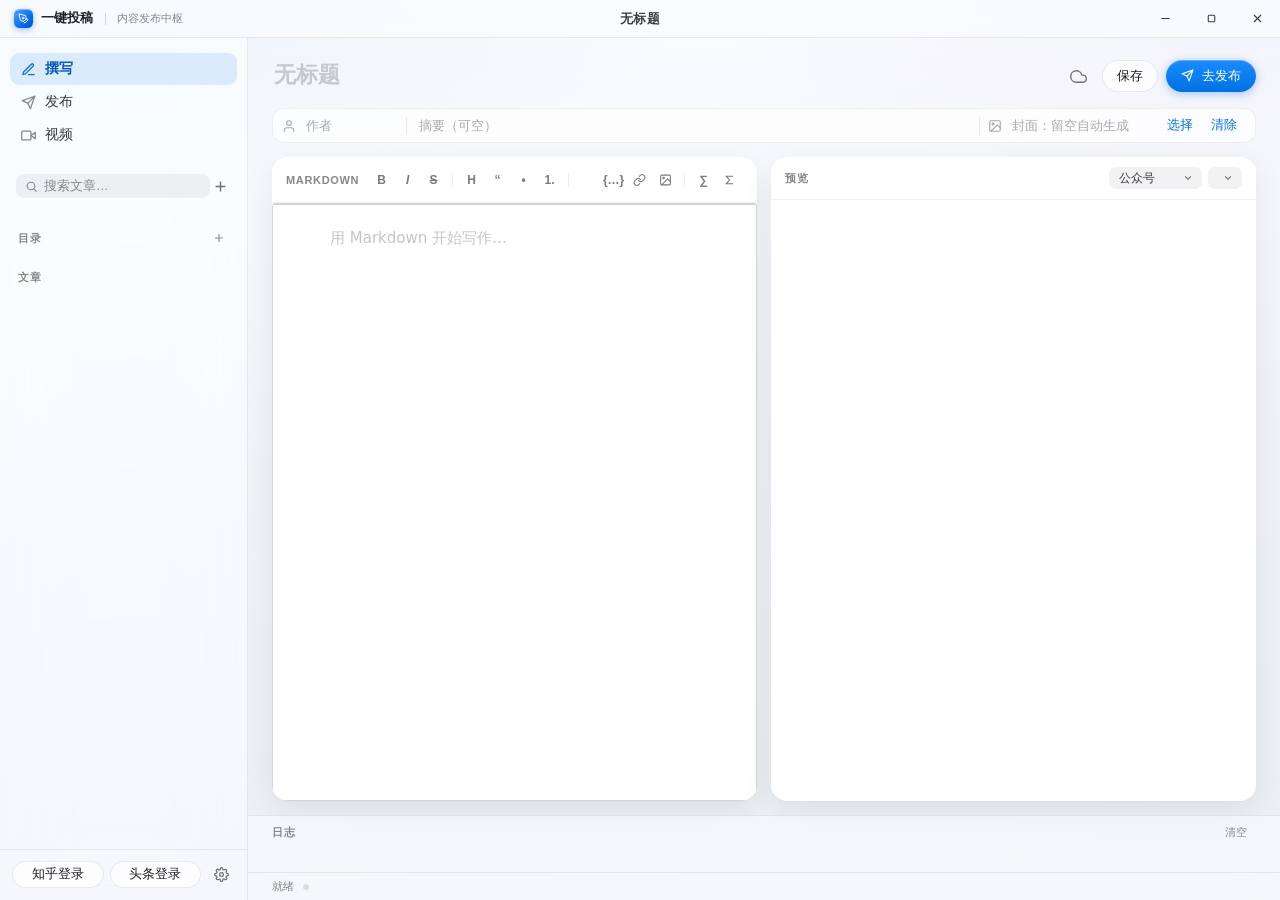
==== app/web/index.html @ 6b665268 "一键投稿 v1.0.0：Markdown 多平台草稿箱投稿工具 - 撰写/发布/视频三页架构，Typora 式即时渲染编辑器（KaTeX 公式/快捷键/粘贴图片/大纲/自动保存） - 公众号走官方草稿" ====
<!DOCTYPE html>
<html lang="zh-CN">
<head>
<meta charset="utf-8">
<title>一键投稿</title>
<link rel="stylesheet" href="vendor/vditor.css">
<link rel="stylesheet" href="style.css">
</head>
<body>
<!-- 自定义标题栏（无边框窗口） -->
<div id="titlebar" class="pywebview-drag-region">
  <div class="tb-brand pywebview-drag-region">
    <span class="brand-icon sm">
      <svg viewBox="0 0 24 24" fill="none" stroke="currentColor" stroke-width="2" stroke-linecap="round" stroke-linejoin="round"><path d="M12 19l7-7 3 3-7 7-3-3z"/><path d="M18 13l-1.5-7.5L2 2l3.5 14.5L13 18l5-5z"/><circle cx="11" cy="11" r="2"/></svg>
    </span>
    <span class="tb-name">一键投稿</span>
    <span class="tb-sep"></span>
    <span class="tb-sub">内容发布中枢</span>
  </div>
  <div class="tb-drag pywebview-drag-region"></div>
  <div class="tb-title" id="tbTitle">无标题</div>
  <div class="tb-btns">
    <button id="winMin" class="tb-btn" title="最小化">
      <svg viewBox="0 0 24 24" fill="none" stroke="currentColor" stroke-width="2" stroke-linecap="round"><line x1="5" y1="12" x2="19" y2="12"/></svg>
    </button>
    <button id="winMax" class="tb-btn" title="最大化 / 还原">
      <svg viewBox="0 0 24 24" fill="none" stroke="currentColor" stroke-width="2" stroke-linecap="round" stroke-linejoin="round"><rect x="6" y="6" width="12" height="12" rx="2"/></svg>
    </button>
    <button id="winClose" class="tb-btn close" title="关闭">
      <svg viewBox="0 0 24 24" fill="none" stroke="currentColor" stroke-width="2" stroke-linecap="round"><line x1="6" y1="6" x2="18" y2="18"/><line x1="18" y1="6" x2="6" y2="18"/></svg>
    </button>
  </div>
</div>

<div id="app">
  <!-- 左侧：目录 + 文章 -->
  <aside id="sidebar">
    <nav class="side-nav">
      <div class="nav-item active" data-page="write">
        <svg viewBox="0 0 24 24" fill="none" stroke="currentColor" stroke-width="2" stroke-linecap="round" stroke-linejoin="round"><path d="M12 20h9"/><path d="M16.5 3.5a2.12 2.12 0 0 1 3 3L7 19l-4 1 1-4L16.5 3.5z"/></svg>
        撰写
      </div>
      <div class="nav-item" data-page="publish">
        <svg viewBox="0 0 24 24" fill="none" stroke="currentColor" stroke-width="2" stroke-linecap="round" stroke-linejoin="round"><line x1="22" y1="2" x2="11" y2="13"/><polygon points="22 2 15 22 11 13 2 9 22 2"/></svg>
        发布
      </div>
      <div class="nav-item" data-page="video">
        <svg viewBox="0 0 24 24" fill="none" stroke="currentColor" stroke-width="2" stroke-linecap="round" stroke-linejoin="round"><polygon points="23 7 16 12 23 17 23 7"/><rect x="1" y="5" width="15" height="14" rx="2"/></svg>
        视频
      </div>
    </nav>
    <div class="side-head side-article">
      <div class="search-box">
        <svg viewBox="0 0 24 24" fill="none" stroke="currentColor" stroke-width="2" stroke-linecap="round"><circle cx="11" cy="11" r="7"/><line x1="21" y1="21" x2="16.5" y2="16.5"/></svg>
        <input id="searchInp" placeholder="搜索文章…" autocomplete="off">
      </div>
      <button id="btnNew" class="icon-btn" title="新建文章">
        <svg viewBox="0 0 24 24" fill="none" stroke="currentColor" stroke-width="2.2" stroke-linecap="round"><line x1="12" y1="5" x2="12" y2="19"/><line x1="5" y1="12" x2="19" y2="12"/></svg>
      </button>
    </div>

    <div class="side-scroll side-article">
      <div class="side-caption">
        目录
        <button id="btnNewFolder" class="mini-btn" title="新建文件夹">
          <svg viewBox="0 0 24 24" fill="none" stroke="currentColor" stroke-width="2.2" stroke-linecap="round"><line x1="12" y1="5" x2="12" y2="19"/><line x1="5" y1="12" x2="19" y2="12"/></svg>
        </button>
      </div>
      <div id="folderList"></div>

      <div class="side-caption">文章</div>
      <div id="articleList"></div>
    </div>

    <div class="side-scroll side-tasks">
      <div class="side-caption">最近任务</div>
      <div id="taskList"></div>
    </div>

    <div class="side-foot">
      <div class="foot-row">
        <button id="btnLoginZhihu" class="btn small">知乎登录</button>
        <button id="btnLoginToutiao" class="btn small">头条登录</button>
        <button id="btnSettings" class="icon-btn" title="设置">
          <svg viewBox="0 0 24 24" fill="none" stroke="currentColor" stroke-width="2" stroke-linecap="round" stroke-linejoin="round"><circle cx="12" cy="12" r="3"/><path d="M19.4 15a1.65 1.65 0 0 0 .33 1.82l.06.06a2 2 0 1 1-2.83 2.83l-.06-.06a1.65 1.65 0 0 0-1.82-.33 1.65 1.65 0 0 0-1 1.51V21a2 2 0 1 1-4 0v-.09A1.65 1.65 0 0 0 9 19.4a1.65 1.65 0 0 0-1.82.33l-.06.06a2 2 0 1 1-2.83-2.83l.06-.06a1.65 1.65 0 0 0 .33-1.82 1.65 1.65 0 0 0-1.51-1H3a2 2 0 1 1 0-4h.09A1.65 1.65 0 0 0 4.6 9a1.65 1.65 0 0 0-.33-1.82l-.06-.06a2 2 0 1 1 2.83-2.83l.06.06a1.65 1.65 0 0 0 1.82.33H9a1.65 1.65 0 0 0 1-1.51V3a2 2 0 1 1 4 0v.09a1.65 1.65 0 0 0 1 1.51 1.65 1.65 0 0 0 1.82-.33l.06-.06a2 2 0 1 1 2.83 2.83l-.06.06a1.65 1.65 0 0 0-.33 1.82V9a1.65 1.65 0 0 0 1.51 1H21a2 2 0 1 1 0 4h-.09a1.65 1.65 0 0 0-1.51 1z"/></svg>
        </button>
      </div>
    </div>
  </aside>

  <!-- 右侧主区 -->
  <main id="main">
    <div id="progressBar"></div>
    <div id="writeView">
    <!-- 标题 -->
    <div class="top-row">
      <input id="title" class="title-inp" placeholder="无标题">
      <div class="top-actions">
        <button id="btnBackup" class="icon-btn big" title="备份到飞书">
          <svg viewBox="0 0 24 24" fill="none" stroke="currentColor" stroke-width="2" stroke-linecap="round" stroke-linejoin="round"><path d="M18 10h-1.26A8 8 0 1 0 9 20h9a5 5 0 0 0 0-10z"/></svg>
        </button>
        <button id="btnSave" class="btn">保存</button>
        <button id="btnGoPublish" class="btn primary">
          <svg viewBox="0 0 24 24" fill="none" stroke="currentColor" stroke-width="2" stroke-linecap="round" stroke-linejoin="round" style="width:13px;height:13px;vertical-align:-1.5px;margin-right:4px"><line x1="22" y1="2" x2="11" y2="13"/><polygon points="22 2 15 22 11 13 2 9 22 2"/></svg>
          去发布
        </button>
      </div>
    </div>

    <!-- 元信息：分组卡片 -->
    <div class="meta-row">
      <div class="meta-card">
        <svg class="meta-ic" viewBox="0 0 24 24" fill="none" stroke="currentColor" stroke-width="2" stroke-linecap="round" stroke-linejoin="round"><path d="M20 21v-2a4 4 0 0 0-4-4H8a4 4 0 0 0-4 4v2"/><circle cx="12" cy="7" r="4"/></svg>
        <input id="author" class="meta-inp" placeholder="作者" style="width:96px">
        <span class="meta-sep"></span>
        <input id="digest" class="meta-inp" placeholder="摘要（可空）" style="flex:1;min-width:120px">
        <span class="meta-sep"></span>
        <svg class="meta-ic" viewBox="0 0 24 24" fill="none" stroke="currentColor" stroke-width="2" stroke-linecap="round" stroke-linejoin="round"><rect x="3" y="3" width="18" height="18" rx="2"/><circle cx="8.5" cy="8.5" r="1.5"/><polyline points="21 15 16 10 5 21"/></svg>
        <input id="coverPath" class="meta-inp" placeholder="封面：留空自动生成" readonly style="width:150px">
        <button id="btnCover" class="meta-btn" title="选择封面图">选择</button>
        <button id="btnCoverClear" class="meta-btn" title="清除封面">清除</button>
        <img id="coverThumb" class="cover-thumb hidden" alt="">
      </div>
    </div>

    <!-- 编辑器 + 预览 -->
    <div id="editorWrap">
      <div class="pane">
        <div class="pane-head">
          <span class="pane-label">Markdown</span>
          <div class="ed-toolbar" id="edToolbar"></div>
        </div>
        <div id="vditor"></div>
        <div id="outline" class="hidden"></div>
      </div>
      <div class="pane">
        <div class="pane-head">
          <span class="pane-label">预览</span>
          <span class="pane-ctl">
            <select id="previewPlat" class="sel">
              <option value="wechat">公众号</option>
              <option value="rich">知乎 / 头条</option>
            </select>
            <select id="styleSel" class="sel" title="公众号排版主题"></select>
          </span>
        </div>
        <div id="preview"></div>
      </div>
    </div>

    <!-- 日志 -->
    <div id="bottomBar">
      <div class="log-head">
        <span>日志</span>
        <button id="btnClearLog" class="log-clear" title="清空日志">清空</button>
      </div>
      <div id="log"></div>
    </div>
    </div><!-- /writeView -->

    <!-- 发布页 -->
    <div id="publishView">
      <div class="v-wrap">
        <div class="v-title">发布文章</div>
        <div class="v-sub">从左侧列表选择一篇文章，投递到平台草稿箱</div>

        <div class="pub-card" id="pubCard">
          <div class="pub-empty">还没有选择文章<br><span class="pub-hint">在左侧「文章」列表点选要发布的内容</span></div>
        </div>

        <div class="v-plats">
          <span class="plat-label">投稿到</span>
          <label class="chk"><input type="checkbox" id="platWechat" checked>公众号</label>
          <label class="chk"><input type="checkbox" id="platZhihu">知乎</label>
          <label class="chk"><input type="checkbox" id="platToutiao">头条</label>
        </div>

        <div class="meta-card">
          <svg class="meta-ic" viewBox="0 0 24 24" fill="none" stroke="currentColor" stroke-width="2" stroke-linecap="round" stroke-linejoin="round"><circle cx="12" cy="12" r="3"/><path d="M12 2v3M12 19v3M2 12h3M19 12h3"/></svg>
          <span class="lbl" style="padding-left:4px">公众号排版</span>
          <select id="pubStyle" class="sel" style="flex:1"></select>
          <span class="meta-sep"></span>
          <input id="pubCoverPath" class="meta-inp" placeholder="封面：沿用文章设置" readonly style="flex:1">
          <button id="btnPubCover" class="meta-btn">选择</button>
        </div>

        <button id="btnUpload" class="btn primary v-up">上传到草稿箱</button>
        <div class="v-hint">只进草稿箱，正式发布在各平台后台手动操作</div>
      </div>

      <!-- 投稿记录（B站稿件管理式） -->
      <div class="h-wrap">
        <div class="h-head">
          <span>投稿记录</span>
          <button id="btnHistRefresh" class="log-clear">刷新</button>
        </div>
        <div id="histList"></div>
      </div>
    </div>

    <!-- 视频投稿视图 -->
    <div id="videoView">
      <div class="v-wrap">
        <div class="v-title">视频投稿</div>
        <div class="v-sub">一次选择，投递到多个平台的草稿箱</div>

        <div class="v-drop" id="videoDrop" title="点击选择视频文件">
          <span class="v-drop-ic">
            <svg viewBox="0 0 24 24" fill="none" stroke="currentColor" stroke-width="1.8" stroke-linecap="round" stroke-linejoin="round"><polygon points="23 7 16 12 23 17 23 7"/><rect x="1" y="5" width="15" height="14" rx="2"/></svg>
          </span>
          <span class="v-drop-t" id="vDropTitle">点击选择视频文件</span>
          <span class="v-drop-s" id="vDropSub">mp4 / mov / mkv / avi / webm 等</span>
        </div>

        <input id="vTitle" class="v-inp v-big" placeholder="视频标题">
        <textarea id="vDesc" class="v-inp v-desc" placeholder="视频简介（可空）" rows="3"></textarea>

        <div class="meta-card">
          <svg class="meta-ic" viewBox="0 0 24 24" fill="none" stroke="currentColor" stroke-width="2" stroke-linecap="round" stroke-linejoin="round"><rect x="3" y="3" width="18" height="18" rx="2"/><circle cx="8.5" cy="8.5" r="1.5"/><polyline points="21 15 16 10 5 21"/></svg>
          <input id="vCoverPath" class="meta-inp" placeholder="封面图（可空，平台自动截取）" readonly style="flex:1">
          <button id="btnVCover" class="meta-btn">选择</button>
          <button id="btnVCoverClear" class="meta-btn">清除</button>
        </div>

        <div class="v-plats">
          <span class="plat-label">投稿到</span>
          <label class="chk"><input type="checkbox" id="vPlatZhihu" checked>知乎</label>
          <label class="chk"><input type="checkbox" id="vPlatToutiao" checked>头条</label>
          <label class="chk disabled" title="公众号图文草稿接口不支持纯视频，请走视频号"><input type="checkbox" disabled>公众号</label>
        </div>

        <button id="btnVideoUp" class="btn primary v-up">上传到草稿箱</button>
        <div class="v-hint">找不到草稿入口的平台会填好内容后保留窗口，由你手动发布</div>
      </div>

      <!-- 视频投稿记录 -->
      <div class="h-wrap">
        <div class="h-head">
          <span>投稿记录</span>
          <button id="btnHistRefreshV" class="log-clear">刷新</button>
        </div>
        <div id="histListV"></div>
      </div>
    </div>

    <!-- 状态栏 -->
    <div id="statusBar">
      <span id="stLeft">就绪</span>
      <span class="st-dot" id="stDirty"></span>
      <span class="st-flex"></span>
      <span id="stApi"></span>
    </div>
  </main>
</div>

<!-- 弹出菜单（全局一个） -->
<div id="ctxMenu" class="hidden"></div>

<!-- 设置面板 -->
<div id="settingsMask" class="hidden">
  <div id="settingsSheet" role="dialog" aria-label="设置">
    <div class="sheet-head">
      <span>设置</span>
      <button id="btnCloseSettings" class="icon-btn">
        <svg viewBox="0 0 24 24" fill="none" stroke="currentColor" stroke-width="2.2" stroke-linecap="round"><line x1="18" y1="6" x2="6" y2="18"/><line x1="6" y1="6" x2="18" y2="18"/></svg>
      </button>
    </div>
    <div class="sheet-body">
      <div class="sec-t">飞书备份</div>
      <label class="set-row chk-line">
        <input type="checkbox" id="cfgFeishuOn">
        <span>保存文章时自动备份到飞书云文档</span>
      </label>
      <input id="cfgFeishuId" class="inp set-inp" placeholder="App ID（自建应用）" autocomplete="off">
      <input id="cfgFeishuSecret" class="inp set-inp" type="password" placeholder="App Secret" autocomplete="off">
      <input id="cfgFeishuFolder" class="inp set-inp" placeholder="备份文件夹 Token（文件夹 URL 最后一段）" autocomplete="off">
      <div class="set-row">
        <button id="btnTestFeishu" class="btn small">测试连接</button>
        <span id="feishuTestRes" class="hint"></span>
      </div>
      <div class="hint set-hint">开通步骤见 README「飞书备份」：建自建应用 → 开云文档权限 → 文件夹共享给机器人</div>

      <div class="sec-t">常规</div>
      <div class="set-row">
        <span class="lbl">默认作者</span>
        <input id="cfgAuthor" class="inp" style="flex:1">
      </div>
      <div class="set-row">
        <span class="lbl">封面标签</span>
        <input id="cfgCoverTag" class="inp" style="flex:1">
      </div>
      <div class="set-row">
        <span class="lbl">默认排版主题</span>
        <select id="cfgStyle" class="sel" style="flex:1"></select>
      </div>

      <div class="sec-t">数据存储</div>
      <div class="set-row">
        <input id="cfgDataDir" class="inp" style="flex:1" readonly placeholder="默认：软件所在目录">
        <button id="btnPickDir" class="btn small">更改</button>
      </div>
      <div class="hint set-hint">文章、图片、登录态、投稿记录全部保存在此目录。更改后立即迁移现有数据，重启软件生效。</div>

      <div class="sec-t">本地接口</div>
      <label class="set-row chk-line">
        <input type="checkbox" id="cfgApiOn" checked>
        <span>启用本地 API（改端口/开关需重启生效）</span>
      </label>
      <div class="set-row">
        <span class="lbl">端口</span>
        <input id="cfgApiPort" class="inp" style="width:90px">
        <span class="lbl">Token</span>
        <input id="cfgApiToken" class="inp" style="flex:1" placeholder="留空不鉴权">
      </div>
    </div>
    <div class="sheet-foot">
      <span id="settingsMsg" class="hint"></span>
      <button id="btnSaveSettings" class="btn primary">保存设置</button>
    </div>
  </div>
</div>

<div id="toast" class="hidden"></div>
<script src="vendor/vditor.min.js"></script>
<script src="app.js"></script>
</body>
</html>
---- app/web/vendor/vditor.css ----
/*!
 * Vditor v3.11.2 - A markdown editor written in TypeScript.
 *
 * MIT License
 *
 * Copyright (c) 2018-present B3log 开源, b3log.org
 *
 * Permission is hereby granted, free of charge, to any person obtaining a copy
 * of this software and associated documentation files (the "Software"), to deal
 * in the Software without restriction, including without limitation the rights
 * to use, copy, modify, merge, publish, distribute, sublicense, and/or sell
 * copies of the Software, and to permit persons to whom the Software is
 * furnished to do so, subject to the following conditions:
 *
 * The above copyright notice and this permission notice shall be included in all
 * copies or substantial portions of the Software.
 *
 * THE SOFTWARE IS PROVIDED "AS IS", WITHOUT WARRANTY OF ANY KIND, EXPRESS OR
 * IMPLIED, INCLUDING BUT NOT LIMITED TO THE WARRANTIES OF MERCHANTABILITY,
 * FITNESS FOR A PARTICULAR PURPOSE AND NONINFRINGEMENT. IN NO EVENT SHALL THE
 * AUTHORS OR COPYRIGHT HOLDERS BE LIABLE FOR ANY CLAIM, DAMAGES OR OTHER
 * LIABILITY, WHETHER IN AN ACTION OF CONTRACT, TORT OR OTHERWISE, ARISING FROM,
 * OUT OF OR IN CONNECTION WITH THE SOFTWARE OR THE USE OR OTHER DEALINGS IN THE
 * SOFTWARE.
 *
 */
/*!
 * Vditor v3.11.2 - A markdown editor written in TypeScript.
 *
 * MIT License
 *
 * Copyright (c) 2018-present B3log 开源, b3log.org
 *
 * Permission is hereby granted, free of charge, to any person obtaining a copy
 * of this software and associated documentation files (the "Software"), to deal
 * in the Software without restriction, including without limitation the rights
 * to use, copy, modify, merge, publish, distribute, sublicense, and/or sell
 * copies of the Software, and to permit persons to whom the Software is
 * furnished to do so, subject to the following conditions:
 *
 * The above copyright notice and this permission notice shall be included in all
 * copies or substantial portions of the Software.
 *
 * THE SOFTWARE IS PROVIDED "AS IS", WITHOUT WARRANTY OF ANY KIND, EXPRESS OR
 * IMPLIED, INCLUDING BUT NOT LIMITED TO THE WARRANTIES OF MERCHANTABILITY,
 * FITNESS FOR A PARTICULAR PURPOSE AND NONINFRINGEMENT. IN NO EVENT SHALL THE
 * AUTHORS OR COPYRIGHT HOLDERS BE LIABLE FOR ANY CLAIM, DAMAGES OR OTHER
 * LIABILITY, WHETHER IN AN ACTION OF CONTRACT, TORT OR OTHERWISE, ARISING FROM,
 * OUT OF OR IN CONNECTION WITH THE SOFTWARE OR THE USE OR OTHER DEALINGS IN THE
 * SOFTWARE.
 *
 */
.vditor {
  --border-color: #d1d5da;
  --second-color: rgba(88, 96, 105, 0.36);
  --panel-background-color: #fff;
  --panel-shadow: 0 1px 2px rgba(0, 0, 0, 0.2);
  --toolbar-background-color: #f6f8fa;
  --toolbar-icon-color: #586069;
  --toolbar-icon-hover-color: #4285f4;
  --toolbar-height: 35px;
  --toolbar-divider-margin-top: 8px;
  --textarea-background-color: #fafbfc;
  --textarea-text-color: #24292e;
  --resize-icon-color: var(--toolbar-icon-color);
  --resize-background-color: var(--toolbar-background-color);
  --resize-hover-icon-color: var(--panel-background-color);
  --resize-hover-background-color: var(--toolbar-icon-hover-color);
  --count-background-color: rgba(27, 31, 35, 0.05);
  --heading-border-color: #eaecef;
  --blockquote-color: #6a737d;
  --ir-heading-color: #660e7a;
  --ir-title-color: #808080;
  --ir-bi-color: #0033b3;
  --ir-link-color: #008000;
  --ir-bracket-color: #0000ff;
  --ir-paren-color: #008000;
}
.vditor--dark {
  --border-color: #141414;
  --second-color: rgba(185, 185, 185, 0.36);
  --panel-background-color: #24292e;
  --panel-shadow: 0 1px 2px rgba(255, 255, 255, 0.2);
  --toolbar-background-color: #1d2125;
  --toolbar-icon-color: #b9b9b9;
  --toolbar-icon-hover-color: #fff;
  --textarea-background-color: #2f363d;
  --textarea-text-color: #d1d5da;
  --resize-icon-color: var(--border-color);
  --resize-background-color: var(--second-color);
  --resize-hover-icon-color: var(--toolbar-icon-hover-color);
  --resize-hover-background-color: rgba(185, 185, 185, 0.86);
  --count-background-color: rgba(66, 133, 244, 0.36);
  --heading-border-color: var(--textarea-text-color);
  --blockquote-color: var(--toolbar-icon-color);
  --ir-heading-color: #9876aa;
  --ir-title-color: #808080;
  --ir-bi-color: #cc7832;
  --ir-link-color: #ffc66d;
  --ir-bracket-color: #287bde;
  --ir-paren-color: #6a8759;
}
/**
 * tool tip.
 *
 * @author <a href="http://vanessa.b3log.org">Liyuan Li</a>
 * @version 0.1.0.0, Jan 25, 2019
 */
@keyframes tooltip-appear {
  from {
    opacity: 0;
  }
  to {
    opacity: 1;
  }
}
.vditor-tooltipped {
  position: relative;
  cursor: pointer;
}
.vditor-tooltipped::after {
  position: absolute;
  z-index: 1000000;
  display: none;
  padding: 5px 8px;
  font-size: 11px;
  font-weight: normal;
  -webkit-font-smoothing: subpixel-antialiased;
  color: #fff;
  text-align: center;
  text-decoration: none;
  text-shadow: none;
  text-transform: none;
  letter-spacing: normal;
  word-wrap: break-word;
  white-space: pre;
  pointer-events: none;
  content: attr(aria-label);
  background: #3b3e43;
  border-radius: 3px;
  line-height: 16px;
  opacity: 0;
}
.vditor-tooltipped::before {
  position: absolute;
  z-index: 1000001;
  display: none;
  width: 0;
  height: 0;
  color: #3b3e43;
  pointer-events: none;
  content: "";
  border: 5px solid transparent;
  opacity: 0;
}
.vditor-tooltipped--hover::before,
.vditor-tooltipped--hover::after,
.vditor-tooltipped:hover::before,
.vditor-tooltipped:hover::after,
.vditor-tooltipped:active::before,
.vditor-tooltipped:active::after,
.vditor-tooltipped:focus::before,
.vditor-tooltipped:focus::after {
  display: inline-block;
  text-decoration: none;
  animation-name: tooltip-appear;
  animation-duration: 0.15s;
  animation-fill-mode: forwards;
  animation-timing-function: ease-in;
}
.vditor-tooltipped__s::after,
.vditor-tooltipped__se::after,
.vditor-tooltipped__sw::after {
  top: 100%;
  right: 50%;
  margin-top: 5px;
}
.vditor-tooltipped__s::before,
.vditor-tooltipped__se::before,
.vditor-tooltipped__sw::before {
  top: auto;
  right: 50%;
  bottom: -5px;
  margin-right: -5px;
  border-bottom-color: #3b3e43;
}
.vditor-tooltipped__se::after {
  right: auto;
  left: 50%;
  margin-left: -15px;
}
.vditor-tooltipped__sw::after {
  margin-right: -15px;
}
.vditor-tooltipped__n::after,
.vditor-tooltipped__ne::after,
.vditor-tooltipped__nw::after {
  right: 50%;
  bottom: 100%;
  margin-bottom: 5px;
}
.vditor-tooltipped__n::before,
.vditor-tooltipped__ne::before,
.vditor-tooltipped__nw::before {
  top: -5px;
  right: 50%;
  bottom: auto;
  margin-right: -5px;
  border-top-color: #3b3e43;
}
.vditor-tooltipped__ne::after {
  right: auto;
  left: 50%;
  margin-left: -15px;
}
.vditor-tooltipped__nw::after {
  margin-right: -15px;
}
.vditor-tooltipped__s::after,
.vditor-tooltipped__n::after {
  transform: translateX(50%);
}
.vditor-tooltipped__w::after {
  right: 100%;
  bottom: 50%;
  margin-right: 5px;
  transform: translateY(50%);
}
.vditor-tooltipped__w::before {
  top: 50%;
  bottom: 50%;
  left: -5px;
  margin-top: -5px;
  border-left-color: #3b3e43;
}
.vditor-tooltipped__e::after {
  bottom: 50%;
  left: 100%;
  margin-left: 5px;
  transform: translateY(50%);
}
.vditor-tooltipped__e::before {
  top: 50%;
  right: -5px;
  bottom: 50%;
  margin-top: -5px;
  border-right-color: #3b3e43;
}
@media screen and (max-width: 520px) {
  .vditor-tooltipped:before,
  .vditor-tooltipped:after {
    content: none;
  }
}
/**
 * panel.
 *
 * @author <a href="http://vanessa.b3log.org">Liyuan Li</a>
 * @version 1.0.0.0, Jan 22, 2020
 */
@keyframes scale-in {
  0% {
    opacity: 0;
    transform: scale(0.5);
  }
  100% {
    opacity: 1;
    transform: scale(1);
  }
}
.vditor-panel {
  background-color: var(--panel-background-color);
  position: absolute;
  box-shadow: var(--panel-shadow);
  border-radius: 3px;
  padding: 5px;
  z-index: 3;
  font-size: 14px;
  display: none;
  -webkit-user-select: none;
     -moz-user-select: none;
          user-select: none;
  max-width: 320px;
  min-width: 80px;
  animation-duration: 0.15s;
  animation-name: scale-in;
  animation-timing-function: cubic-bezier(0.2, 0, 0.13, 1.5);
  color: var(--toolbar-icon-color);
}
.vditor-panel--none {
  padding: 0;
  animation: none;
  min-width: auto;
  max-width: none;
  white-space: nowrap;
  opacity: 0.86;
}
.vditor-panel--arrow:before {
  position: absolute;
  width: 0;
  height: 0;
  pointer-events: none;
  content: " ";
  border: 7px solid transparent;
  top: -14px;
  left: 5px;
  border-bottom-color: var(--panel-background-color);
}
.vditor-panel--left {
  right: 0;
}
.vditor-panel--left.vditor-panel--arrow:before {
  right: 5px;
  left: auto;
}
.vditor-input {
  border: 0;
  padding: 3px 5px;
  background-color: var(--panel-background-color);
  font-size: 12px;
  color: var(--textarea-text-color);
}
.vditor-input:focus {
  background-color: var(--toolbar-background-color);
  outline: none;
}
.vditor-icon {
  color: var(--toolbar-icon-color);
  cursor: pointer;
  float: left;
  padding: 4px 5px;
  height: 21px;
  width: 23px;
  background-color: transparent;
  border: 0;
  box-sizing: border-box;
}
.vditor-icon:hover,
.vditor-icon--current {
  color: var(--toolbar-icon-hover-color);
  background-color: transparent;
}
.vditor-icon:focus {
  outline: none;
}
.vditor-icon svg {
  height: 13px !important;
  width: 13px !important;
  float: left;
  fill: currentColor;
  pointer-events: none;
}
.vditor-toolbar {
  background-color: var(--toolbar-background-color);
  border-bottom: 1px solid var(--border-color);
  padding: 0 5px;
  line-height: 1;
}
.vditor-toolbar--pin {
  position: sticky;
  top: 0;
  z-index: 1;
}
.vditor-toolbar--hide {
  transition: all 0.15s ease-in-out;
  height: 5px;
  overflow: hidden;
}
.vditor-toolbar--hide:hover {
  background-color: var(--toolbar-background-color);
  height: auto;
  overflow: visible;
}
.vditor-toolbar__item {
  float: left;
  position: relative;
}
.vditor-toolbar__item .vditor-tooltipped {
  color: var(--toolbar-icon-color);
  border: 0;
  padding: 10px 5px;
  background-color: transparent;
  height: var(--toolbar-height);
  width: 25px;
  box-sizing: border-box;
  font-size: 0;
}
.vditor-toolbar__item .vditor-tooltipped:focus {
  outline: none;
}
.vditor-toolbar__item .vditor-tooltipped:focus {
  cursor: pointer;
  color: var(--toolbar-icon-hover-color);
}
.vditor-toolbar__item svg {
  fill: currentColor;
  display: inline-block;
  stroke-width: 0;
  stroke: currentColor;
  width: 15px;
  height: 15px;
}
.vditor-toolbar__item input {
  position: absolute;
  width: 25px;
  height: var(--toolbar-height);
  top: 0;
  left: 0;
  cursor: pointer;
  opacity: 0.001;
  overflow: hidden;
}
.vditor-toolbar__divider {
  float: left;
  height: calc(var(--toolbar-height) - (var(--toolbar-divider-margin-top) * 2));
  border-left: 1px solid var(--second-color);
  margin: var(--toolbar-divider-margin-top) 8px;
}
.vditor-toolbar__br {
  width: 100%;
  padding: 0 !important;
  height: 0 !important;
}
.vditor-menu--current {
  color: var(--toolbar-icon-hover-color) !important;
}
.vditor-menu--disabled {
  color: var(--second-color) !important;
  cursor: not-allowed !important;
}
.vditor-emojis {
  display: inline-block;
  overflow: auto;
}
.vditor-emojis::-webkit-scrollbar {
  display: none;
}
.vditor-emojis__tip {
  flex: 1;
  min-width: 1px;
  width: 200px;
  margin-right: 10px;
  color: var(--toolbar-icon-color);
  white-space: nowrap;
  text-overflow: ellipsis;
  overflow: hidden;
}
.vditor-emojis__tail {
  margin-top: 5px;
  font-size: 12px;
  color: var(--toolbar-icon-color);
  display: flex;
}
.vditor-emojis__tail a {
  text-decoration: none;
  color: var(--toolbar-icon-color);
}
.vditor-emojis__tail a:hover {
  color: var(--toolbar-icon-hover-color);
}
.vditor-emojis button {
  cursor: pointer;
  border-radius: 3px;
  float: left;
  height: 30px;
  width: 30px;
  text-align: center;
  line-height: 26px;
  padding: 3px;
  box-sizing: border-box;
  font-size: 16px;
  transition: all 0.15s ease-in-out;
  border: 0;
  margin: 0;
  background-color: transparent;
  overflow: hidden;
}
.vditor-emojis button:focus {
  outline: none;
}
.vditor-emojis button:hover .vditor-emojis__icon {
  display: inline-block;
  transform: scale(1.2);
}
.vditor-emojis img {
  height: 20px;
  width: 20px;
  float: left;
  margin: 3px 0 0 3px;
}
@media screen and (max-width: 520px) {
  .vditor-toolbar__item {
    padding: 0 12px;
  }
  .vditor-panel--left.vditor-panel--arrow:before {
    right: 17px;
  }
}
@media (hover: hover) and (pointer: fine) {
  .vditor-toolbar__item .vditor-tooltipped:hover {
    color: var(--toolbar-icon-hover-color);
  }
}
@keyframes slideInDown {
  from {
    transform: translate3d(0, -100%, 0);
    visibility: visible;
  }
  to {
    transform: translate3d(0, 0, 0);
  }
}
.vditor {
  display: flex;
  flex-direction: column;
  border: 1px solid var(--border-color);
  border-radius: 3px;
  box-sizing: border-box;
  font-family: "Helvetica Neue", "Luxi Sans", "DejaVu Sans", "Hiragino Sans GB", "Microsoft Yahei", sans-serif, "Apple Color Emoji", "Segoe UI Emoji", "Noto Color Emoji", "Segoe UI Symbol", "Android Emoji", "EmojiSymbols";
}
.vditor--fullscreen {
  position: fixed;
  top: 0;
  width: 100% !important;
  left: 0;
  height: 100vh !important;
  z-index: 90;
  border-radius: 0;
}
.vditor-content {
  display: flex;
  min-height: 60px;
  flex: 1;
  min-width: 1px;
  position: relative;
}
.vditor-preview {
  flex: 1;
  min-width: 1px;
  overflow: auto;
  margin-left: -1px;
  border-left: 1px solid var(--border-color);
  box-sizing: border-box;
  border-radius: 0 0 3px 0;
  background-color: var(--textarea-background-color);
}
.vditor-preview::-webkit-scrollbar {
  display: none;
}
.vditor-preview__action {
  text-align: center;
  padding: 10px;
  background-color: var(--toolbar-background-color);
}
.vditor-preview__action button {
  background-color: var(--toolbar-background-color);
  color: var(--toolbar-icon-color);
  line-height: 20px;
  border: 0;
  margin: 0 10px;
  cursor: pointer;
  padding: 0 7px;
  font-size: 12px;
}
.vditor-preview__action button.vditor-preview__action--current,
.vditor-preview__action button:hover {
  color: var(--toolbar-icon-hover-color);
  background-color: var(--toolbar-background-color);
}
.vditor-preview__action button:focus {
  outline: none;
}
.vditor-preview__action button svg {
  fill: currentColor;
  height: 15px;
  width: 15px;
  vertical-align: middle;
}
.vditor-preview > .vditor-reset {
  padding: 10px;
  margin: 0 auto;
}
.vditor-preview img:not(.emoji) {
  cursor: pointer;
}
.vditor-devtools {
  display: none;
  background-color: var(--textarea-background-color);
  overflow: auto;
  flex: 1;
  min-width: 1px;
  box-shadow: inset 1px 0 var(--border-color);
  box-sizing: border-box;
  border-radius: 0 0 3px 0;
  padding: 10px;
}
.vditor-counter {
  padding: 3px;
  color: var(--toolbar-icon-color);
  background-color: var(--count-background-color);
  border-radius: 3px;
  font-size: 12px;
  -webkit-user-select: none;
     -moz-user-select: none;
          user-select: none;
  float: right;
  margin: 8px 3px 0 0;
}
.vditor-counter--error {
  color: #d23f31;
  background-color: rgba(210, 63, 49, 0.1);
}
.vditor-resize {
  padding: 3px 0;
  cursor: row-resize;
  -webkit-user-select: none;
     -moz-user-select: none;
          user-select: none;
  position: absolute;
  width: 100%;
}
.vditor-resize--top {
  top: -3px;
}
.vditor-resize--bottom {
  bottom: -3px;
}
.vditor-resize > div {
  height: 3px;
  background-color: var(--resize-background-color);
  transition: all 0.15s ease-in-out;
}
.vditor-resize:hover > div,
.vditor-resize--selected > div {
  background-color: var(--resize-hover-background-color);
}
.vditor-resize:hover svg,
.vditor-resize--selected svg {
  color: var(--resize-hover-icon-color);
}
.vditor-resize svg {
  fill: currentColor;
  stroke-width: 0;
  stroke: currentColor;
  width: 13px;
  height: 3px;
  display: block;
  margin: 0 auto;
  color: var(--resize-icon-color);
}
.vditor-upload {
  position: absolute;
  height: 3px;
  left: 0;
  top: -2px;
  transition: all 0.15s ease-in-out;
  background-color: #4285f4;
}
.vditor-tip {
  position: absolute;
  font-size: 12px;
  top: 10px;
  animation-duration: 0.15s;
  animation-fill-mode: both;
  left: 50%;
  z-index: 5;
}
.vditor-tip--show {
  display: block;
  animation-name: slideInDown;
}
.vditor-tip__content {
  text-align: left;
  display: inline-block;
  line-height: 16px;
  padding: 3px 10px;
  border-radius: 3px;
  background: var(--toolbar-background-color);
  position: relative;
  margin-left: -50%;
  color: var(--toolbar-icon-color);
  max-width: 100%;
  box-shadow: var(--panel-shadow);
}
.vditor-tip__content ul {
  margin: 2px 0;
  padding: 0 0 0 18px;
}
.vditor-tip__content a {
  color: #4285f4;
}
.vditor-tip__close {
  position: absolute;
  color: var(--toolbar-icon-color);
  top: -7px;
  right: -15px;
  font-weight: bold;
  cursor: pointer;
}
.vditor-tip__close:hover {
  color: var(--toolbar-icon-hover-color);
}
.vditor-img {
  position: fixed;
  top: 0;
  left: 0;
  right: 0;
  bottom: 0;
  display: flex;
  flex-direction: column;
  z-index: 100;
}
.vditor-img__bar {
  border-bottom: 1px solid var(--border-color);
  background-color: var(--toolbar-background-color);
  text-align: center;
  height: 36px;
  box-sizing: border-box;
  display: flex;
  align-items: center;
  justify-content: center;
}
.vditor-img__btn {
  display: flex;
  align-items: center;
  cursor: pointer;
  margin-left: 24px;
  -webkit-user-select: none;
     -moz-user-select: none;
          user-select: none;
  color: var(--toolbar-icon-color);
}
.vditor-img__btn:hover {
  color: var(--toolbar-icon-hover-color);
}
.vditor-img__btn svg {
  height: 14px;
  width: 14px;
  margin-right: 8px;
  fill: currentColor;
}
.vditor-img__img {
  flex: 1;
  background-color: var(--textarea-background-color);
  overflow: auto;
  cursor: zoom-out;
}
.vditor-img__img img {
  max-width: none;
}
.vditor-hint {
  background-color: var(--panel-background-color);
  position: absolute;
  box-shadow: var(--panel-shadow);
  border-radius: 3px;
  padding: 5px 0;
  z-index: 4;
  line-height: 20px;
  list-style: none;
  font-size: 12px;
  margin: 0;
  max-width: 250px;
  min-width: 80px;
  display: none;
}
.vditor-hint .vditor-hint {
  margin-top: -31px;
  left: 100%;
  right: auto;
}
.vditor-hint .vditor-hint.vditor-panel--left {
  right: 100%;
  left: auto;
}
.vditor-hint button {
  color: var(--toolbar-icon-color);
  display: block;
  padding: 3px 10px;
  border: 0;
  border-radius: 0;
  line-height: 20px;
  width: 100%;
  box-sizing: border-box;
  text-align: left;
  margin: 0;
  background-color: transparent;
  cursor: pointer;
  white-space: nowrap;
  text-overflow: ellipsis;
  overflow: hidden;
}
.vditor-hint button:focus {
  outline: none;
}
.vditor-hint--current,
.vditor-hint button:not(.vditor-menu--disabled):hover {
  background-color: var(--toolbar-background-color) !important;
  color: var(--toolbar-icon-hover-color) !important;
}
.vditor-hint__emoji {
  font-size: 16px;
  float: left;
  margin-right: 3px;
}
.vditor-hint img {
  height: 20px;
  width: 20px;
  float: left;
  margin-right: 3px;
}
.vditor-reset {
  color: #24292e;
  font-variant-ligatures: no-common-ligatures;
  font-family: "Helvetica Neue", "Luxi Sans", "DejaVu Sans", "Hiragino Sans GB", "Microsoft Yahei", sans-serif, "Apple Color Emoji", "Segoe UI Emoji", "Noto Color Emoji", "Segoe UI Symbol", "Android Emoji", "EmojiSymbols";
  word-wrap: break-word;
  overflow: auto;
  line-height: 1.5;
  font-size: 16px;
  word-break: break-word;
}
.vditor-reset--anchor {
  padding-left: 20px;
}
.vditor-reset--error {
  color: #d23f31;
  font-size: 12px;
  display: block;
  line-height: 16px;
}
.vditor-reset ul ul ul {
  list-style-type: square;
}
.vditor-reset ul ul {
  list-style-type: circle;
}
.vditor-reset ul {
  list-style-type: disc;
}
.vditor-reset ul,
.vditor-reset ol {
  padding-left: 2em;
  margin-top: 0;
  margin-bottom: 16px;
}
.vditor-reset li + li {
  margin-top: 0.25em;
}
.vditor-reset li p {
  margin-top: 16px;
}
.vditor-reset audio {
  max-width: 100%;
}
.vditor-reset audio:focus {
  outline: none;
}
.vditor-reset video {
  max-height: 90vh;
  max-width: 100%;
}
.vditor-reset img {
  max-width: 100%;
}
.vditor-reset img.emoji {
  cursor: auto;
  max-width: 20px;
  vertical-align: sub;
}
.vditor-reset h1,
.vditor-reset h2,
.vditor-reset h3,
.vditor-reset h4,
.vditor-reset h5,
.vditor-reset h6 {
  margin-top: 24px;
  margin-bottom: 16px;
  font-weight: 600;
  line-height: 1.25;
}
.vditor-reset h1:hover .vditor-anchor svg,
.vditor-reset h2:hover .vditor-anchor svg,
.vditor-reset h3:hover .vditor-anchor svg,
.vditor-reset h4:hover .vditor-anchor svg,
.vditor-reset h5:hover .vditor-anchor svg,
.vditor-reset h6:hover .vditor-anchor svg {
  visibility: visible;
}
.vditor-reset h1 {
  font-size: 1.75em;
}
.vditor-reset h2 {
  font-size: 1.55em;
}
.vditor-reset h3 {
  font-size: 1.38em;
}
.vditor-reset h4 {
  font-size: 1.25em;
}
.vditor-reset h5 {
  font-size: 1.13em;
}
.vditor-reset h6 {
  font-size: 1em;
}
.vditor-reset hr {
  height: 2px;
  padding: 0;
  margin: 24px 0;
  background-color: #eaecef;
  border: 0;
}
.vditor-reset p {
  margin-top: 0;
  margin-bottom: 16px;
}
.vditor-reset blockquote {
  padding: 0 1em;
  color: #6a737d;
  border-left: 0.25em solid #eaecef;
  margin: 0 0 16px 0;
}
.vditor-reset blockquote > :first-child {
  margin-top: 0;
}
.vditor-reset blockquote > :last-child {
  margin-bottom: 0;
}
.vditor-reset ins > iframe {
  border: 0;
}
.vditor-reset iframe {
  border: 1px solid #d1d5da;
  max-width: 100%;
  box-sizing: border-box;
}
.vditor-reset iframe.iframe__video {
  min-width: 80%;
  min-height: 36vh;
}
.vditor-reset table {
  border-collapse: collapse;
  empty-cells: show;
  margin-bottom: 16px;
  overflow: auto;
  border-spacing: 0;
  display: block;
  word-break: keep-all;
  width: 100%;
}
.vditor-reset table tr {
  background-color: #fafbfc;
  border-top: 1px solid #c6cbd1;
}
.vditor-reset table td,
.vditor-reset table th {
  padding: 6px 13px;
  border: 1px solid #dfe2e5;
  word-break: normal;
  white-space: nowrap;
}
.vditor-reset table td:first-child::after,
.vditor-reset table th:first-child::after {
  content: "";
  display: inline-block;
  vertical-align: top;
  min-height: 24px;
}
.vditor-reset table th {
  font-weight: 600;
}
.vditor-reset table tbody tr:nth-child(2n) {
  background-color: #fff;
}
.vditor-reset code:not(.hljs):not(.highlight-chroma) {
  padding: 0.2em 0.4em;
  margin: 0;
  font-size: 85%;
  border-radius: 3px;
  font-family: mononoki, Consolas, "Liberation Mono", Menlo, Courier, monospace, "Apple Color Emoji", "Segoe UI Emoji", "Noto Color Emoji", "Segoe UI Symbol", "Android Emoji", "EmojiSymbols";
  word-break: break-word;
  background-size: 20px 20px;
  white-space: pre-wrap;
}
.vditor-reset pre {
  margin: 1em 0;
}
.vditor-reset pre > code {
  margin: 0;
  font-size: 85%;
  padding: 0.5em;
  border-radius: 5px;
  display: block;
  overflow: auto;
  white-space: pre;
  font-family: mononoki, Consolas, "Liberation Mono", Menlo, Courier, monospace, "Apple Color Emoji", "Segoe UI Emoji", "Noto Color Emoji", "Segoe UI Symbol", "Android Emoji", "EmojiSymbols";
  background-size: 20px 20px;
  background-image: url([data-uri]);
  word-break: initial;
  word-wrap: normal;
}
.vditor-reset pre:hover div.vditor-copy {
  display: block;
}
.vditor-reset .language-math,
.vditor-reset .language-echarts,
.vditor-reset .language-mindmap,
.vditor-reset .language-plantuml,
.vditor-reset .language-mermaid,
.vditor-reset .language-smiles,
.vditor-reset .language-markmap,
.vditor-reset .language-abc,
.vditor-reset .language-flowchart,
.vditor-reset .language-graphviz {
  margin-bottom: 16px;
}
.vditor-reset .language-math mjx-container:focus {
  outline: none;
  cursor: context-menu;
}
.vditor-reset .language-math .katex-display > .katex > .katex-html > .tag {
  display: inline-block;
  font-size: 1.21rem;
  right: 2px;
}
.vditor-reset .language-echarts,
.vditor-reset .language-mindmap {
  overflow: hidden;
  height: 420px;
}
.vditor-reset .language-mermaid,
.vditor-reset .language-markmap,
.vditor-reset .language-flowchart,
.vditor-reset .language-graphviz {
  text-align: center;
}
.vditor-reset .language-graphviz parsererror {
  overflow: auto;
}
.vditor-reset kbd {
  display: inline-block;
  padding: 3px 5px;
  font: 11px Consolas, "Liberation Mono", Menlo, Courier, monospace;
  line-height: 10px;
  color: #24292e;
  vertical-align: middle;
  background-color: #fafbfc;
  border: solid 1px #d1d5da;
  border-radius: 3px;
  box-shadow: inset 0 -1px 0 #d1d5da;
}
.vditor-reset summary {
  cursor: pointer;
}
.vditor-reset summary:focus {
  outline: none;
}
.vditor-reset svg {
  height: auto;
  width: auto;
  stroke-width: initial;
}
.vditor-reset p:last-child,
.vditor-reset blockquote:last-child,
.vditor-reset pre:last-child,
.vditor-reset ul:last-child,
.vditor-reset ol:last-child,
.vditor-reset hr:last-child {
  margin-bottom: 0;
}
.vditor-comment {
  border-bottom: 2px solid #f8e6ab;
}
.vditor-comment--focus,
.vditor-comment--hover {
  background-color: #faf1d1;
  border-bottom: 2px solid #ffc60a;
}
.vditor-comment--focus .vditor-comment,
.vditor-comment--hover .vditor-comment {
  border-bottom: 2px solid #ffc60a;
}
.vditor-task {
  list-style: none !important;
  word-break: break-all;
}
.vditor-task input {
  margin: 0 0.2em 0.25em -1.6em;
  font-size: 12px;
  vertical-align: middle;
}
.vditor-copy {
  position: relative;
  display: none;
  z-index: 1;
}
.vditor-copy textarea {
  position: absolute;
  left: -100000px;
  height: 10px;
}
.vditor-copy span {
  cursor: pointer;
  position: absolute;
  right: 15px;
  top: 0.5em;
}
.vditor-copy svg {
  color: #586069;
  height: 14px;
  width: 14px !important;
  display: block;
  fill: currentColor;
}
.vditor-linenumber {
  padding-left: 4em !important;
  position: relative;
}
.vditor-linenumber__rows {
  position: absolute;
  pointer-events: none;
  top: 1em;
  left: 0;
  width: 3em;
  /* works for line-numbers below 1000 lines */
  -webkit-user-select: none;
     -moz-user-select: none;
          user-select: none;
  counter-reset: linenumber;
}
.vditor-linenumber__rows > span {
  pointer-events: none;
  display: block;
}
.vditor-linenumber__rows > span::before {
  counter-increment: linenumber;
  content: counter(linenumber);
  color: rgba(158, 150, 150, 0.38);
  display: block;
  padding-right: 1em;
  text-align: right;
}
.vditor-speech {
  position: absolute;
  display: none;
  background-color: #f6f8fa;
  border: 1px solid #d1d5da;
  border-radius: 3px;
  padding: 3px;
  cursor: pointer;
  color: #586069;
}
.vditor-speech:hover,
.vditor-speech--current {
  color: #4285f4;
}
.vditor-speech svg {
  height: 14px;
  width: 14px;
  fill: currentColor;
  display: block;
  stroke-width: 0;
  stroke: currentColor;
}
.vditor-anchor {
  margin-left: 5px;
}
.vditor-anchor--left {
  float: left;
  padding-right: 4px;
  margin-left: -20px;
}
.vditor-anchor svg {
  visibility: hidden;
}
.vditor-anchor:hover svg {
  visibility: visible;
}
.vditor-anchor:focus {
  outline: none;
}
.vditor-linkcard {
  margin: 31px auto 16px;
  transition: all 0.15s ease-in-out;
  cursor: pointer;
  max-width: 768px;
  padding: 0 10px;
}
.vditor-linkcard a {
  border-radius: 3px;
  background-color: #f6f8fa;
  overflow: hidden;
  max-height: 250px;
  display: flex;
  text-decoration: none;
  flex-wrap: wrap-reverse;
  box-shadow: 0 1px 2px rgba(0, 0, 0, 0.2);
}
.vditor-linkcard a:hover {
  box-shadow: 0 0 3px rgba(0, 0, 0, 0.13), 0 3px 6px rgba(0, 0, 0, 0.26);
  text-decoration: none;
}
.vditor-linkcard a:visited .vditor-linkcard__abstract {
  color: rgba(88, 96, 105, 0.36);
}
.vditor-linkcard__info {
  padding: 10px;
  min-width: 200px;
  box-sizing: border-box;
  flex: 1;
}
.vditor-linkcard__title {
  font-size: 14px;
  font-weight: 400;
  color: #24292e;
  display: flex;
  align-items: center;
}
.vditor-linkcard__title img {
  cursor: pointer;
  height: 20px;
  width: 20px;
  border-radius: 3px;
  flex-shrink: 0;
  margin-right: 5px;
}
.vditor-linkcard__abstract {
  word-wrap: break-word;
  word-break: break-all;
  -webkit-line-clamp: 2;
  overflow: hidden;
  text-overflow: ellipsis;
  -webkit-box-orient: vertical;
  display: -webkit-box;
  font-size: 13px;
  color: #586069;
  margin: 5px 0;
}
.vditor-linkcard__site {
  font-size: 12px;
  color: #4285f4;
}
.vditor-linkcard__image {
  background-size: cover;
  background-repeat: no-repeat;
  background-position: center center;
  max-width: 250px;
  min-width: 126px;
  cursor: pointer;
  background-color: rgba(88, 96, 105, 0.36);
}
.vditor-footnotes__goto-ref {
  text-decoration: none;
}
.vditor-toc {
  margin-bottom: 16px;
  -webkit-user-select: text;
     -moz-user-select: text;
          user-select: text;
  color: #4285f4;
}
.vditor-toc .vditor-outline__action {
  display: none;
}
.vditor-toc ul {
  list-style: none !important;
  padding-left: 1em;
}
.vditor-toc > ul {
  padding-left: 0;
}
.vditor-toc span {
  cursor: pointer;
}
.vditor-toc li > span > svg {
  width: 0;
  height: 0;
}
.vditor-outline {
  width: 250px;
  border-right: 1px solid var(--border-color);
  background-color: var(--panel-background-color);
  display: none;
  overflow: auto;
}
.vditor-outline--right {
  border-right: 0;
  border-left: 1px solid var(--border-color);
}
.vditor-outline::-webkit-scrollbar {
  display: none;
}
.vditor-outline ul {
  list-style: none !important;
  padding-left: 1em;
  margin: 0;
}
.vditor-outline__content > ul {
  padding-left: 0;
}
.vditor-outline li > span {
  display: flex;
  align-items: center;
  padding: 5px 10px;
  cursor: pointer;
  color: var(--textarea-text-color);
}
.vditor-outline li > span > svg {
  height: 10px;
  width: 10px;
  flex-shrink: 0;
}
.vditor-outline li > span:hover {
  color: var(--toolbar-icon-hover-color);
}
.vditor-outline li > span > span {
  white-space: nowrap;
  overflow: hidden;
  text-overflow: ellipsis;
}
.vditor-outline__title {
  border-bottom: 1px dashed var(--border-color);
  padding: 5px 10px;
  color: var(--toolbar-icon-color);
  font-size: 12px;
}
.vditor-outline__action {
  transition: all 0.15s ease-in-out;
  fill: currentColor;
  margin-right: 5px;
  flex-shrink: 0;
}
.vditor-outline__action--close {
  transform: rotate(-90deg);
}
.vditor-wysiwyg {
  box-sizing: border-box;
  flex: 1;
  position: relative;
  width: 100%;
  min-width: 1px;
}
.vditor-wysiwyg pre.vditor-reset {
  background-color: var(--panel-background-color);
  margin: 0;
  white-space: pre-wrap;
  height: 100%;
  box-sizing: border-box;
}
.vditor-wysiwyg pre.vditor-reset[contenteditable="false"] {
  opacity: 0.3;
  cursor: not-allowed;
}
.vditor-wysiwyg pre.vditor-reset:empty::before {
  content: attr(placeholder);
  color: var(--second-color);
}
.vditor-wysiwyg pre.vditor-reset:focus {
  outline: none;
  background-color: var(--textarea-background-color);
}
.vditor-wysiwyg pre.vditor-reset:after {
  content: "";
  height: var(--editor-bottom);
  display: block;
}
.vditor-wysiwyg blockquote:empty::before,
.vditor-wysiwyg pre > code:empty::before,
.vditor-wysiwyg p:empty::before,
.vditor-wysiwyg h1:empty::after,
.vditor-wysiwyg h2:empty::after,
.vditor-wysiwyg h3:empty::after,
.vditor-wysiwyg h4:empty::after,
.vditor-wysiwyg h5:empty::after,
.vditor-wysiwyg h6:empty::after {
  content: ' ';
}
.vditor-wysiwyg code[data-marker="`"] {
  padding-left: 0 !important;
  padding-right: 0 !important;
}
.vditor-wysiwyg__block pre:first-child {
  margin-bottom: -1em;
}
.vditor-wysiwyg__block pre:first-child code {
  color: var(--textarea-text-color);
  height: auto;
  text-align: left;
}
.vditor-wysiwyg__block pre:last-child {
  margin-bottom: 1em;
}
.vditor-wysiwyg__preview {
  cursor: pointer;
  white-space: initial;
  min-height: 27px;
}
.vditor-wysiwyg > .vditor-reset > h1:before,
.vditor-wysiwyg > .vditor-reset > h2:before,
.vditor-wysiwyg > .vditor-reset > h3:before,
.vditor-wysiwyg > .vditor-reset > h4:before,
.vditor-wysiwyg > .vditor-reset > h5:before,
.vditor-wysiwyg > .vditor-reset > h6:before,
.vditor-wysiwyg div.vditor-wysiwyg__block:before,
.vditor-wysiwyg div[data-type="link-ref-defs-block"]:before,
.vditor-wysiwyg div[data-type="footnotes-block"]:before,
.vditor-wysiwyg .vditor-toc:before {
  float: left;
  padding-right: 4px;
  margin-left: -29px;
  content: 'H1';
  font-size: 0.85rem;
  font-weight: normal;
  color: var(--second-color);
}
.vditor-wysiwyg > .vditor-reset > h2:before {
  content: 'H2';
}
.vditor-wysiwyg > .vditor-reset > h3:before {
  content: 'H3';
}
.vditor-wysiwyg > .vditor-reset > h4:before {
  content: 'H4';
}
.vditor-wysiwyg > .vditor-reset > h5:before {
  content: 'H5';
}
.vditor-wysiwyg > .vditor-reset > h6:before {
  content: 'H6';
}
.vditor-wysiwyg div[data-type="link-ref-defs-block"]:before {
  content: '"A"';
}
.vditor-wysiwyg div[data-type="footnotes-block"]:before {
  content: '^F';
}
.vditor-wysiwyg div.vditor-wysiwyg__block:before {
  content: "</>";
}
.vditor-wysiwyg div.vditor-wysiwyg__block[data-type="yaml-front-matter"]:before {
  content: "F";
}
.vditor-wysiwyg div.vditor-wysiwyg__block[data-type="math-block"]:before {
  content: "$$";
}
.vditor-wysiwyg .vditor-toc:before {
  content: "ToC";
}
.vditor-wysiwyg hr {
  display: inline-block;
  margin: 12px 0;
  width: 100%;
}
.vditor-wysiwyg details {
  white-space: initial;
}
.vditor-wysiwyg a {
  cursor: pointer;
}
.vditor-wysiwyg span[data-type="backslash"] > span {
  display: none;
  color: var(--second-color);
}
.vditor-wysiwyg span[data-type="link-ref"],
.vditor-wysiwyg sup[data-type="footnotes-ref"] {
  color: #4285f4;
}
.vditor-wysiwyg span[data-type="toc-h"] {
  color: #4285f4;
  text-decoration: underline;
}
.vditor-wysiwyg div[data-type="footnotes-block"] {
  border-top: 2px solid var(--heading-border-color);
  padding-top: 24px;
  margin-top: 24px;
}
.vditor-wysiwyg div[data-type="link-ref-defs-block"] {
  color: var(--blockquote-color);
}
@media screen and (max-width: 520px) {
  .vditor-wysiwyg h1:before,
  .vditor-wysiwyg h2:before,
  .vditor-wysiwyg h3:before,
  .vditor-wysiwyg h4:before,
  .vditor-wysiwyg h5:before,
  .vditor-wysiwyg h6:before,
  .vditor-wysiwyg div.vditor-wysiwyg__block:before,
  .vditor-wysiwyg div[data-type="link-ref-defs-block"]:before,
  .vditor-wysiwyg div[data-type="footnotes-block"]:before,
  .vditor-wysiwyg .vditor-toc:before {
    content: none;
  }
}
.vditor-ir {
  box-sizing: border-box;
  flex: 1;
  min-width: 1px;
  position: relative;
  width: 100%;
}
.vditor-ir__node[data-type="code-block"]:before,
.vditor-ir__node[data-type="code-block"]:after,
.vditor-ir__node[data-type="yaml-front-matter"]:before,
.vditor-ir__node[data-type="yaml-front-matter"]:after,
.vditor-ir__node[data-type="math-block"]:before,
.vditor-ir__node[data-type="math-block"]:after {
  content: ' ';
  color: var(--second-color);
}
.vditor-ir__node:not(.vditor-ir__node--expand) .vditor-ir__marker {
  padding: 0 !important;
}
.vditor-ir__node:not(.vditor-ir__node--expand)[data-type="a"] {
  cursor: pointer;
}
.vditor-ir__node[data-type="link-ref"],
.vditor-ir__node[data-type="footnotes-ref"] {
  color: #4285f4;
}
.vditor-ir__node[data-type="html-block"] {
  margin-bottom: 1em;
}
.vditor-ir__node .vditor-ir__marker {
  width: 0;
  overflow: hidden;
  display: inline-block;
  height: 0;
  transition: all 0.15s ease-in-out;
}
.vditor-ir__node--hidden .vditor-ir__marker {
  visibility: hidden;
}
.vditor-ir__node--expand .vditor-ir__marker {
  color: var(--second-color);
  display: inline;
  height: auto;
  width: auto;
}
.vditor-ir__node--expand .vditor-ir__marker--hide {
  display: none;
}
.vditor-ir__node--expand .vditor-ir__marker--heading {
  color: var(--ir-heading-color);
}
.vditor-ir__node--expand .vditor-ir__marker--bi {
  color: var(--ir-bi-color);
}
.vditor-ir__node--expand .vditor-ir__marker--link {
  color: var(--ir-link-color);
}
.vditor-ir__node--expand .vditor-ir__marker--title {
  color: var(--ir-title-color);
}
.vditor-ir__node--expand .vditor-ir__marker--bracket {
  color: var(--ir-bracket-color);
  text-decoration: underline;
}
.vditor-ir__node--expand .vditor-ir__marker--paren {
  color: var(--ir-paren-color);
}
.vditor-ir__node--expand .vditor-ir__marker--info {
  color: var(--ir-heading-color);
}
.vditor-ir__node--expand .vditor-ir__marker--pre code {
  color: var(--textarea-text-color);
  height: auto;
  text-align: left;
}
.vditor-ir__node--expand[data-type="code-block"]:before,
.vditor-ir__node--expand[data-type="code-block"]:after {
  content: '```';
}
.vditor-ir__node--expand[data-type="yaml-front-matter"]:before,
.vditor-ir__node--expand[data-type="yaml-front-matter"]:after {
  content: '---';
}
.vditor-ir__node--expand[data-type="math-block"]:before,
.vditor-ir__node--expand[data-type="math-block"]:after {
  content: '$$';
}
.vditor-ir__node span[data-type="code-block-open-marker"],
.vditor-ir__node span[data-type="code-block-close-marker"],
.vditor-ir__node span[data-type="yaml-front-matter-open-marker"],
.vditor-ir__node span[data-type="yaml-front-matter-close-marker"],
.vditor-ir__node span[data-type="math-block-open-marker"],
.vditor-ir__node span[data-type="math-block-close-marker"] {
  display: none;
}
.vditor-ir__preview {
  cursor: pointer;
  white-space: initial;
  min-height: 27px;
}
.vditor-ir__link {
  color: var(--ir-bracket-color);
  text-decoration: underline;
}
.vditor-ir pre.vditor-reset {
  background-color: var(--panel-background-color);
  margin: 0;
  white-space: pre-wrap;
  height: 100%;
  box-sizing: border-box;
}
.vditor-ir pre.vditor-reset[contenteditable="false"] {
  opacity: 0.3;
  cursor: not-allowed;
}
.vditor-ir pre.vditor-reset:empty::before {
  content: attr(placeholder);
  color: var(--second-color);
}
.vditor-ir pre.vditor-reset:focus {
  outline: none;
  background-color: var(--textarea-background-color);
}
.vditor-ir pre.vditor-reset:after {
  content: "";
  height: var(--editor-bottom);
  display: block;
}
.vditor-ir pre.vditor-reset pre {
  margin: 0;
}
.vditor-ir hr {
  display: inline-block;
  margin: 12px 0;
  width: 100%;
}
.vditor-ir blockquote:empty::before,
.vditor-ir pre > code:empty::before,
.vditor-ir p:empty::before,
.vditor-ir h1:empty::after,
.vditor-ir h2:empty::after,
.vditor-ir h3:empty::after,
.vditor-ir h4:empty::after,
.vditor-ir h5:empty::after,
.vditor-ir h6:empty::after {
  content: ' ';
}
.vditor-ir .vditor-reset > h1:before,
.vditor-ir .vditor-reset > h2:before,
.vditor-ir .vditor-reset > h3:before,
.vditor-ir .vditor-reset > h4:before,
.vditor-ir .vditor-reset > h5:before,
.vditor-ir .vditor-reset > h6:before,
.vditor-ir div[data-type="link-ref-defs-block"]:before,
.vditor-ir div[data-type="footnotes-block"]:before,
.vditor-ir .vditor-toc:before {
  float: left;
  padding-right: 4px;
  margin-left: -29px;
  content: 'H1';
  font-size: 0.85rem;
  font-weight: normal;
  color: var(--second-color);
}
.vditor-ir .vditor-reset > h2:before {
  content: 'H2';
}
.vditor-ir .vditor-reset > h3:before {
  content: 'H3';
}
.vditor-ir .vditor-reset > h4:before {
  content: 'H4';
}
.vditor-ir .vditor-reset > h5:before {
  content: 'H5';
}
.vditor-ir .vditor-reset > h6:before {
  content: 'H6';
}
.vditor-ir div[data-type="link-ref-defs-block"] {
  color: var(--blockquote-color);
}
.vditor-ir div[data-type="link-ref-defs-block"]:before {
  content: '"A"';
}
.vditor-ir div[data-type="footnotes-block"] {
  border-top: 2px solid var(--heading-border-color);
  padding-top: 24px;
  margin-top: 24px;
}
.vditor-ir div[data-type="footnotes-block"]:before {
  content: '^F';
}
.vditor-ir div[data-type="footnotes-block"] > div[data-type="footnotes-def"] > ul,
.vditor-ir div[data-type="footnotes-block"] > div[data-type="footnotes-def"] > ol,
.vditor-ir div[data-type="footnotes-block"] > div[data-type="footnotes-def"] > p,
.vditor-ir div[data-type="footnotes-block"] > div[data-type="footnotes-def"] > blockquote,
.vditor-ir div[data-type="footnotes-block"] > div[data-type="footnotes-def"] > pre,
.vditor-ir div[data-type="footnotes-block"] > div[data-type="footnotes-def"] > table,
.vditor-ir div[data-type="footnotes-block"] > div[data-type="footnotes-def"] > hr {
  margin-left: 8px;
}
.vditor-ir .vditor-toc:before {
  content: "ToC";
}
.vditor-ir .vditor-toc span[data-type="toc-h"] {
  color: #4285f4;
  text-decoration: underline;
}
@media screen and (max-width: 520px) {
  .vditor-ir h1:before,
  .vditor-ir h2:before,
  .vditor-ir h3:before,
  .vditor-ir h4:before,
  .vditor-ir h5:before,
  .vditor-ir h6:before,
  .vditor-ir div[data-type="link-ref-defs-block"]:before,
  .vditor-ir div[data-type="footnotes-block"]:before,
  .vditor-ir .vditor-toc:before {
    content: none;
  }
}
.vditor-sv {
  font-family: "Helvetica Neue", "Luxi Sans", "DejaVu Sans", "Hiragino Sans GB", "Microsoft Yahei", sans-serif, "Apple Color Emoji", "Segoe UI Emoji", "Noto Color Emoji", "Segoe UI Symbol", "Android Emoji", "EmojiSymbols";
  margin: 0 1px 0 0;
  overflow: auto;
  width: 100%;
  flex: 1;
  min-width: 1px;
  border: 0;
  resize: none;
  padding: 10px 9px 10px 10px;
  box-sizing: border-box;
  background-color: var(--panel-background-color);
  outline: 0 none;
  font-size: 16px;
  line-height: 22px;
  color: var(--textarea-text-color);
  border-radius: 0 0 3px 3px;
  font-variant-ligatures: no-common-ligatures;
  white-space: pre-wrap;
  word-break: break-word;
  word-wrap: break-word;
}
.vditor-sv[contenteditable="false"] {
  opacity: 0.3;
  cursor: not-allowed;
}
.vditor-sv:empty::before {
  content: attr(placeholder);
  color: var(--second-color);
}
.vditor-sv:focus {
  background-color: var(--textarea-background-color);
}
.vditor-sv:after {
  content: "";
  height: var(--editor-bottom);
  display: block;
}
.vditor-sv span[data-type="newline"] + span[data-type="text"]:empty {
  display: inherit;
}
.vditor-sv .sup {
  vertical-align: super;
  font-size: smaller;
}
.vditor-sv .strong {
  font-weight: bold;
}
.vditor-sv .em {
  font-style: italic;
}
.vditor-sv .s {
  text-decoration: line-through;
}
.vditor-sv .mark:not(.vditor-sv__marker) {
  background-color: yellow;
  color: black;
}
.vditor-sv .h1 {
  font-size: 1.75em;
  line-height: 44px;
}
.vditor-sv .h2 {
  font-size: 1.55em;
  line-height: 38px;
}
.vditor-sv .h3 {
  font-size: 1.38em;
  line-height: 27px;
}
.vditor-sv .h4 {
  font-size: 1.25em;
  line-height: 25px;
}
.vditor-sv .h5 {
  font-size: 1.13em;
}
.vditor-sv .h6 {
  font-size: 1em;
}
.vditor-sv__marker {
  color: var(--second-color);
}
.vditor-sv__marker--heading {
  color: var(--ir-heading-color);
}
.vditor-sv__marker--bi {
  color: var(--ir-bi-color);
}
.vditor-sv__marker--link {
  color: var(--ir-link-color);
}
.vditor-sv__marker--title {
  color: var(--ir-title-color);
}
.vditor-sv__marker--bracket {
  color: var(--ir-bracket-color);
}
.vditor-sv__marker--paren {
  color: var(--ir-paren-color);
}
.vditor-sv__marker--info {
  color: var(--ir-heading-color);
}
.vditor-sv__marker--strong {
  font-weight: bold;
}
---- app/web/style.css ----
/* ===== 一键投稿 · refined light UI ===== */
:root {
  --ease: cubic-bezier(.32,.72,0,1);
  --ease-out: cubic-bezier(.16,1,.3,1);
  --fast: .18s; --mid: .3s; --slow: .5s;
  --accent: #0071E3;
  --accent-soft: rgba(0,113,227,.12);
  --ink: #1D1D1F;
  --ink2: #3A3A3C;
  --muted: #86868B;
  --hairline: rgba(0,0,0,.07);
  --panel-shadow: 0 1px 2px rgba(16,24,40,.04), 0 10px 32px rgba(16,24,40,.07);
}
* { box-sizing: border-box; margin: 0; padding: 0; }
html, body, #app { height: 100%; }
body {
  font-family: -apple-system, "Segoe UI Variable Text", "Segoe UI",
               "Microsoft YaHei UI", "PingFang SC", sans-serif;
  color: var(--ink); font-size: 14px;
  background:
    radial-gradient(1100px 520px at 8% -12%, rgba(0,113,227,.075), transparent 60%),
    radial-gradient(900px 460px at 96% -8%, rgba(140,90,255,.05), transparent 60%),
    linear-gradient(175deg, #FBFCFE 0%, #F0F2F7 55%, #EBEEF4 100%);
  -webkit-font-smoothing: antialiased;
  overflow: hidden;
}
#app { display: flex; padding-top: 38px; animation: appIn var(--slow) var(--ease) both; }
@keyframes appIn { from { opacity: 0; } to { opacity: 1; } }
::selection { background: rgba(0,113,227,.18); }

/* ---- 自定义标题栏（无边框窗口） ---- */
#titlebar {
  position: fixed; top: 0; left: 0; right: 0; height: 38px; z-index: 100;
  display: flex; align-items: stretch;
  background: rgba(250,251,254,.78);
  backdrop-filter: blur(28px) saturate(1.6);
  -webkit-backdrop-filter: blur(28px) saturate(1.6);
  border-bottom: 1px solid var(--hairline);
  user-select: none; -webkit-user-select: none;
}
.tb-brand { display: flex; align-items: center; gap: 8px; padding: 0 14px; }
.brand-icon.sm {
  width: 19px; height: 19px; border-radius: 5.5px;
  background: linear-gradient(135deg, #4DA3FF 0%, #0066EE 70%, #0050D8 100%);
  display: inline-flex; align-items: center; justify-content: center; color: #fff;
  box-shadow: 0 2px 6px rgba(10,95,232,.35), inset 0 1px 0 rgba(255,255,255,.35);
}
.brand-icon.sm svg { width: 11px; height: 11px; }
.tb-name { font-size: 12.5px; font-weight: 650; letter-spacing: .01em; }
.tb-sep { width: 1px; height: 12px; background: rgba(0,0,0,.14); margin: 0 3px; }
.tb-sub { font-size: 11px; color: var(--muted); }
.tb-drag { flex: 1; }
.tb-title {
  position: absolute; left: 50%; top: 50%;
  transform: translate(-50%, -50%);
  font-size: 12.5px; font-weight: 600; color: var(--ink2);
  max-width: 38vw; overflow: hidden; text-overflow: ellipsis; white-space: nowrap;
  pointer-events: none; letter-spacing: .01em;
}
.tb-btns { display: flex; align-items: stretch; }
.tb-btn {
  width: 46px; border: 0; background: transparent; color: var(--ink2);
  display: inline-flex; align-items: center; justify-content: center; cursor: pointer;
  transition: background 130ms ease, color 130ms ease;
}
.tb-btn svg { width: 13px; height: 13px; }
.tb-btn:hover { background: rgba(0,0,0,.06); }
.tb-btn:active { background: rgba(0,0,0,.1); }
.tb-btn.close:hover { background: #E81123; color: #fff; }

/* 侧栏页面导航 */
.side-nav { padding: 14px 10px 4px; }
.nav-item {
  display: flex; align-items: center; gap: 9px;
  padding: 7px 11px; margin: 1px 0; border-radius: 9px; cursor: pointer;
  font-size: 13.5px; font-weight: 500; color: var(--ink2);
  transition: background var(--fast) var(--ease), color var(--fast) var(--ease);
  user-select: none;
}
.nav-item svg { width: 15px; height: 15px; color: var(--muted); flex-shrink: 0;
                transition: color var(--fast) var(--ease); }
.nav-item:hover { background: rgba(0,0,0,.05); }
.nav-item.active { background: var(--accent-soft); color: #0057B8; font-weight: 600; }
.nav-item.active svg { color: var(--accent); }

/* 页面显隐 */
.side-tasks { display: none; }
#publishView, #videoView { display: none; }
body.page-video .side-article { display: none; }
body.page-video .side-tasks { display: block; }
body.page-publish #writeView, body.page-publish #videoView,
body.page-video #writeView, body.page-video #publishView { display: none; }
body.page-publish #publishView { display: flex; }
body.page-video #videoView { display: flex; }

/* 搜索框 */
.search-box {
  flex: 1; display: flex; align-items: center; gap: 6px;
  background: rgba(0,0,0,.05); border-radius: 8px; padding: 5px 9px;
  transition: background var(--fast) var(--ease), box-shadow var(--mid) var(--ease);
}
.search-box svg { width: 13px; height: 13px; color: var(--muted); flex-shrink: 0; }
.search-box input {
  flex: 1; min-width: 0; border: 0; outline: none; background: transparent;
  font-size: 12.5px; font-family: inherit; color: var(--ink);
}
.search-box input::placeholder { color: var(--muted); }
.search-box:focus-within { background: #fff; box-shadow: 0 0 0 3px rgba(0,113,227,.16); }

/* 编辑器工具栏 */
.ed-toolbar {
  display: flex; align-items: center; gap: 1px;
  overflow-x: auto; scrollbar-width: none; min-width: 0;
}
.ed-toolbar::-webkit-scrollbar { display: none; }
.ed-btn {
  min-width: 25px; height: 25px; padding: 0 6px; border: 0; border-radius: 6px;
  background: transparent; color: #7A7A80; cursor: pointer;
  font-size: 12px; font-family: inherit; font-weight: 600; white-space: nowrap;
  display: inline-flex; align-items: center; justify-content: center;
  transition: background var(--fast) var(--ease), color var(--fast) var(--ease),
              transform var(--fast) var(--ease);
}
.ed-btn:hover { background: rgba(0,0,0,.07); color: var(--ink); }
.ed-btn:active { transform: scale(.85); }
.ed-btn svg { width: 14px; height: 14px; }
.ed-sep { width: 1px; height: 14px; background: var(--hairline); margin: 0 5px; flex-shrink: 0; }

/* 状态栏 */
#statusBar {
  height: 28px; flex-shrink: 0;
  display: flex; align-items: center; gap: 9px; padding: 0 24px;
  border-top: 1px solid var(--hairline);
  background: rgba(255,255,255,.5);
  backdrop-filter: blur(20px); -webkit-backdrop-filter: blur(20px);
  font-size: 11px; color: var(--muted); user-select: none;
}
.st-flex { flex: 1; }
.st-dot {
  width: 6px; height: 6px; border-radius: 50%; flex-shrink: 0;
  background: rgba(0,0,0,.1); transition: background var(--mid) var(--ease);
}
.st-dot.on { background: #FF9F0A; }
#stApi .dot { color: #248A3D; }

/* 细滚动条 */
::-webkit-scrollbar { width: 8px; height: 8px; }
::-webkit-scrollbar-thumb { background: rgba(0,0,0,.16); border-radius: 4px; }
::-webkit-scrollbar-thumb:hover { background: rgba(0,0,0,.26); }
::-webkit-scrollbar-track { background: transparent; }

/* ---- 侧栏 ---- */
#sidebar {
  width: 248px; flex-shrink: 0;
  display: flex; flex-direction: column;
  background: rgba(255,255,255,.5);
  backdrop-filter: blur(30px) saturate(1.7);
  -webkit-backdrop-filter: blur(30px) saturate(1.7);
  border-right: 1px solid var(--hairline);
}
.side-head {
  padding: 16px 16px 12px;
  display: flex; justify-content: space-between; align-items: center;
}
.brand { display: flex; align-items: center; gap: 9px; }
.brand-icon {
  width: 30px; height: 30px; border-radius: 9px;
  background: linear-gradient(135deg, #4DA3FF 0%, #0066EE 70%, #0050D8 100%);
  display: inline-flex; align-items: center; justify-content: center;
  color: #fff;
  box-shadow: 0 3px 10px rgba(10,95,232,.4),
              inset 0 1px 0 rgba(255,255,255,.35);
}
.brand-icon svg { width: 15px; height: 15px; }
.brand-name { font-weight: 700; font-size: 15px; letter-spacing: .01em; }

.side-scroll { flex: 1; overflow-y: auto; padding-bottom: 8px; }
.side-caption {
  padding: 16px 18px 6px; font-size: 11px; font-weight: 600;
  letter-spacing: .07em; color: var(--muted); text-transform: uppercase;
  display: flex; justify-content: space-between; align-items: center;
}
.mini-btn {
  border: 0; background: transparent; color: var(--muted);
  width: 20px; height: 20px; border-radius: 6px; cursor: pointer;
  display: inline-flex; align-items: center; justify-content: center;
  transition: background var(--fast) var(--ease), color var(--fast) var(--ease);
}
.mini-btn:hover { background: rgba(0,0,0,.07); color: var(--ink2); }
.mini-btn svg { width: 12px; height: 12px; }

/* 图标按钮 */
.icon-btn {
  border: 0; background: transparent; color: #6E6E73;
  width: 28px; height: 28px; border-radius: 8px; cursor: pointer;
  display: inline-flex; align-items: center; justify-content: center;
  transition: background var(--fast) var(--ease), color var(--fast) var(--ease),
              transform var(--fast) var(--ease);
}
.icon-btn:hover { background: rgba(0,0,0,.06); color: var(--ink); }
.icon-btn:active { transform: scale(.9); }
.icon-btn svg { width: 15px; height: 15px; }
.icon-btn.big { width: 32px; height: 32px; border-radius: 10px; }
.icon-btn.big svg { width: 17px; height: 17px; }

/* 目录 */
#folderList { padding: 0 8px; }
.folder-item {
  display: flex; align-items: center; gap: 8px;
  padding: 7px 10px; margin: 1px 0; border-radius: 8px; cursor: pointer;
  color: var(--ink2); font-size: 13.5px;
  transition: background var(--fast) var(--ease);
  animation: itemIn var(--mid) var(--ease) both;
}
.folder-item svg { width: 14px; height: 14px; color: var(--muted); flex-shrink: 0;
                   transition: color var(--fast) var(--ease); }
.folder-item:hover { background: rgba(0,0,0,.05); }
.folder-item.active { background: var(--accent-soft); color: #0057B8; font-weight: 500; }
.folder-item.active svg { color: var(--accent); }
.folder-item .cnt {
  margin-left: auto; font-size: 11px; color: var(--muted);
  background: rgba(0,0,0,.05); border-radius: 999px; padding: 1px 7px;
}
.folder-item.active .cnt { background: rgba(0,113,227,.15); color: #0057B8; }
.folder-item .fname { overflow: hidden; text-overflow: ellipsis; white-space: nowrap; }
.folder-new {
  margin: 4px 8px; padding: 6px 10px; border-radius: 8px;
  background: #fff; box-shadow: 0 0 0 2px var(--accent-soft);
}
.folder-new input {
  width: 100%; border: 0; outline: none; font-size: 13px;
  background: transparent; color: var(--ink);
}

/* 文章列表 */
#articleList { padding: 0 8px; }
.article-item {
  position: relative;
  display: flex; align-items: center; gap: 6px;
  padding: 7px 8px 7px 13px; margin: 1px 0; border-radius: 9px; cursor: pointer;
  color: var(--ink2);
  transition: background var(--fast) var(--ease);
  animation: itemIn var(--mid) var(--ease) both;
}
.article-item::before {
  content: ""; position: absolute; left: 4px; top: 50%;
  transform: translateY(-50%) scaleY(0);
  width: 3px; height: 16px; border-radius: 2px;
  background: var(--accent);
  transition: transform var(--mid) var(--ease);
}
.article-item:hover { background: rgba(0,0,0,.05); }
.article-item:active { transform: scale(.985); }
.article-item.active { background: var(--accent-soft); color: #0057B8; font-weight: 500; }
.article-item.active::before { transform: translateY(-50%) scaleY(1); }
@keyframes itemIn {
  from { opacity: 0; transform: translateY(6px); }
  to { opacity: 1; transform: translateY(0); }
}
.article-item .col { flex: 1; min-width: 0; }
.article-item .t {
  display: block; overflow: hidden; text-overflow: ellipsis; white-space: nowrap;
  font-size: 13.5px; line-height: 1.35;
}
.article-item .sub {
  display: block; margin-top: 1px;
  font-size: 11px; color: var(--muted); font-weight: 400;
  overflow: hidden; text-overflow: ellipsis; white-space: nowrap;
}
.article-item.active .sub { color: rgba(0,87,184,.65); }
.article-item .cloud { color: var(--accent); flex-shrink: 0; display: inline-flex; }
.article-item .cloud svg { width: 12px; height: 12px; }
.article-item .more {
  opacity: 0; transform: translateX(4px); flex-shrink: 0;
  border: 0; background: transparent; color: var(--muted);
  width: 22px; height: 22px; border-radius: 6px; cursor: pointer;
  display: inline-flex; align-items: center; justify-content: center;
  transition: opacity var(--fast) var(--ease), transform var(--fast) var(--ease),
              background var(--fast) var(--ease);
}
.article-item .more svg { width: 14px; height: 14px; }
.article-item:hover .more { opacity: 1; transform: translateX(0); }
.article-item .more:hover { background: rgba(0,0,0,.09); color: var(--ink); }
.empty-tip { padding: 24px 16px; color: var(--muted); font-size: 12.5px; line-height: 1.7; text-align: center; }
.empty-tip .eic { color: #C7C7CC; display: block; margin-bottom: 8px; }
.empty-tip .eic svg { width: 26px; height: 26px; }

/* 侧栏底部 */
.side-foot { padding: 10px 12px 12px; border-top: 1px solid var(--hairline); }
.foot-row { display: flex; gap: 6px; align-items: center; }
.foot-row .btn { flex: 1; }
.api-status {
  margin-top: 8px; padding: 0 4px;
  font-size: 11px; color: var(--muted); line-height: 1.5;
}
.api-status .dot { color: #248A3D; }

.pane-head { gap: 10px; }

/* ---- 主区 ---- */
#main {
  flex: 1; display: flex; flex-direction: column; min-width: 0;
  position: relative;
}
.top-row {
  display: flex; align-items: center; gap: 12px;
  padding: 18px 24px 0;
}
.title-inp {
  flex: 1; min-width: 160px;
  font-size: 22px; font-weight: 700; letter-spacing: .01em;
  border: 0; background: transparent; color: var(--ink); outline: none;
  padding: 6px 2px 7px; font-family: inherit;
  border-bottom: 1.5px solid transparent;
  transition: border-color var(--mid) var(--ease);
}
.title-inp:hover { border-bottom-color: rgba(0,0,0,.1); }
.title-inp:focus { border-bottom-color: var(--accent); }
.title-inp::placeholder { color: #C7C7CC; font-weight: 600; }
.top-actions { display: flex; align-items: center; gap: 8px; flex-shrink: 0; }

.meta-row {
  display: flex; align-items: center; gap: 8px;
  padding: 12px 24px 0;
}
.plat-row { padding-top: 10px; }
.plat-label { font-size: 12px; color: var(--muted); margin-right: 2px; }

/* 元信息分组卡片 */
.meta-card {
  flex: 1; display: flex; align-items: center; min-width: 0;
  background: rgba(255,255,255,.75); border-radius: 12px;
  box-shadow: inset 0 0 0 1px rgba(0,0,0,.06);
  padding: 3px 10px;
  transition: background var(--fast) var(--ease), box-shadow var(--mid) var(--ease);
}
.meta-card:hover { background: rgba(255,255,255,.92); }
.meta-card:focus-within {
  background: #fff;
  box-shadow: 0 0 0 3.5px rgba(0,113,227,.16), inset 0 0 0 1px rgba(0,113,227,.25);
}
.meta-ic { width: 14px; height: 14px; color: #A9A9AF; flex-shrink: 0; margin-right: 6px; }
.meta-inp {
  border: 0; outline: none; background: transparent;
  font-size: 13px; font-family: inherit; color: var(--ink);
  padding: 7px 4px; min-width: 0;
}
.meta-inp::placeholder { color: #A9A9AF; }
.meta-sep { width: 1px; height: 18px; background: var(--hairline); margin: 0 8px; flex-shrink: 0; }
.meta-btn {
  border: 0; background: transparent; color: var(--accent);
  font-size: 12.5px; font-family: inherit; cursor: pointer;
  padding: 4px 9px; border-radius: 6px; flex-shrink: 0;
  transition: background var(--fast) var(--ease);
}
.meta-btn:hover { background: var(--accent-soft); }
.meta-btn:active { transform: scale(.94); }

.inp {
  border: 1px solid transparent; border-radius: 9px;
  padding: 7px 11px; font-size: 13px; font-family: inherit;
  background: rgba(255,255,255,.7); color: var(--ink); outline: none;
  box-shadow: inset 0 0 0 1px rgba(0,0,0,.06);
  transition: background var(--fast) var(--ease),
              box-shadow var(--mid) var(--ease);
}
.inp:hover { background: #fff; }
.inp:focus { background: #fff; box-shadow: 0 0 0 3.5px rgba(0,113,227,.2); }
.inp::placeholder { color: var(--muted); }

.lbl { color: var(--muted); font-size: 12.5px; flex-shrink: 0; }
.sep { width: 1px; height: 18px; background: var(--hairline); margin: 0 2px; }

.cover-thumb {
  height: 30px; border-radius: 7px;
  box-shadow: 0 1px 4px rgba(0,0,0,.18);
  animation: fadeIn var(--mid) var(--ease) both;
}
@keyframes fadeIn { from { opacity: 0; } to { opacity: 1; } }

/* 平台胶囊 */
.chk {
  display: inline-flex; align-items: center; gap: 5px;
  padding: 5px 14px; border-radius: 999px; cursor: pointer;
  font-size: 13px; color: #6E6E73;
  background: rgba(255,255,255,.7);
  box-shadow: inset 0 0 0 1px rgba(0,0,0,.06);
  transition: background var(--fast) var(--ease), color var(--fast) var(--ease),
              box-shadow var(--fast) var(--ease), transform var(--fast) var(--ease);
  user-select: none; white-space: nowrap;
}
.chk::before {
  content: ""; width: 6px; height: 6px; border-radius: 50%;
  background: rgba(0,0,0,.14); flex-shrink: 0;
  transition: background var(--fast) var(--ease), transform var(--mid) var(--ease);
}
.chk:hover { background: #fff; }
.chk:active { transform: scale(.94); }
.chk input { display: none; }
.chk:has(input:checked) {
  background: var(--accent); color: #fff;
  box-shadow: 0 2px 8px rgba(0,113,227,.35);
}
.chk:has(input:checked)::before { background: rgba(255,255,255,.95); transform: scale(1.15); }

/* 按钮 */
.btn {
  border: 0; border-radius: 999px; padding: 7px 15px;
  font-size: 13px; font-family: inherit; cursor: pointer; white-space: nowrap;
  background: rgba(255,255,255,.75); color: var(--ink);
  box-shadow: inset 0 0 0 1px rgba(0,0,0,.08);
  transition: background var(--fast) var(--ease),
              transform var(--fast) var(--ease),
              box-shadow var(--fast) var(--ease), opacity var(--fast) var(--ease);
}
.btn:hover { background: #fff; }
.btn:active { transform: scale(.95); }
.btn.primary {
  position: relative; overflow: hidden;
  background: linear-gradient(180deg, #1A8CFF 0%, #0071E3 100%);
  color: #fff; font-weight: 500;
  box-shadow: 0 2px 10px rgba(0,113,227,.35),
              inset 0 1px 0 rgba(255,255,255,.28);
}
.btn.primary::before {
  content: ""; position: absolute; top: 0; bottom: 0; left: -60%;
  width: 45%; transform: skewX(-18deg);
  background: linear-gradient(90deg, transparent, rgba(255,255,255,.35), transparent);
  transition: left .6s var(--ease);
}
.btn.primary:hover { background: linear-gradient(180deg, #2693FF 0%, #0A7BEB 100%); }
.btn.primary:hover::before { left: 115%; }
.btn.primary:disabled { background: #B9D6F5; box-shadow: none; cursor: default; transform: none; }
.btn.small { padding: 5px 12px; font-size: 12.5px; }
.btn.ghost { background: transparent; color: var(--muted); padding: 7px 9px; box-shadow: none; }
.btn.ghost:hover { background: rgba(0,0,0,.05); }

/* 上传中 */
.btn.primary.is-loading { pointer-events: none; opacity: .85; }
.btn.primary.is-loading::after {
  content: ""; display: inline-block; vertical-align: -2px;
  width: 12px; height: 12px; margin-left: 8px;
  border: 2px solid rgba(255,255,255,.4); border-top-color: #fff;
  border-radius: 50%; animation: spin .7s linear infinite;
}
@keyframes spin { to { transform: rotate(360deg); } }

/* 顶部细进度条 */
#progressBar {
  position: absolute; top: 0; left: 0; right: 0; height: 2px;
  overflow: hidden; opacity: 0; transition: opacity var(--mid) var(--ease);
  z-index: 50; pointer-events: none;
}
#progressBar.on { opacity: 1; }
#progressBar::before {
  content: ""; position: absolute; inset: 0;
  background: linear-gradient(90deg, transparent, var(--accent), transparent);
  animation: progressSlide 1.1s var(--ease) infinite;
}
@keyframes progressSlide {
  from { transform: translateX(-100%); }
  to { transform: translateX(100%); }
}

/* ---- 编辑/预览 ---- */
#editorWrap {
  flex: 1; display: flex; gap: 14px; padding: 14px 24px; min-height: 0;
}
.pane {
  flex: 1; display: flex; flex-direction: column; min-width: 0;
  position: relative;
  background: #fff; border-radius: 16px; overflow: hidden;
  box-shadow: var(--panel-shadow);
  transition: box-shadow var(--mid) var(--ease);
}
.pane:focus-within {
  box-shadow: 0 1px 2px rgba(16,24,40,.04), 0 10px 32px rgba(16,24,40,.07),
              0 0 0 3px rgba(0,113,227,.1);
}
.pane-head {
  padding: 10px 14px; display: flex; justify-content: space-between; align-items: center;
  border-bottom: 1px solid rgba(0,0,0,.05); flex-shrink: 0;
}
.pane-label {
  font-size: 11px; font-weight: 600; letter-spacing: .06em;
  color: var(--muted); text-transform: uppercase;
}
.pane-ctl { display: flex; gap: 6px; }
.wc { font-size: 11px; color: var(--muted); font-weight: 400; }

.sel {
  appearance: none; -webkit-appearance: none;
  border: 0; outline: none; cursor: pointer;
  background: #F2F2F5 url('data:image/svg+xml;utf8,<svg xmlns="http://www.w3.org/2000/svg" width="10" height="10" viewBox="0 0 24 24" fill="none" stroke="%2386868B" stroke-width="3" stroke-linecap="round"><polyline points="6 9 12 15 18 9"/></svg>') no-repeat right 9px center;
  border-radius: 7px; padding: 4px 24px 4px 10px;
  font-size: 12px; font-family: inherit; color: var(--ink2);
  transition: background-color var(--fast) var(--ease);
}
.sel:hover { background-color: #E9E9EE; }

/* Vditor 排版覆盖 */
#vditor { flex: 1; min-height: 0; }
#vditor .vditor-content { height: 100%; }
#vditor .vditor-ir { padding: 10px 22px 28px; }
#vditor .vditor-ir > .vditor-reset,
#vditor .vditor-ir pre.vditor-reset {
  max-width: 700px; margin: 0 auto;
}
#vditor .vditor-reset {
  font-size: 15px; line-height: 1.85; color: var(--ink2);
}
#vditor .vditor-reset h1, #vditor .vditor-reset h2, #vditor .vditor-reset h3 {
  color: var(--ink); font-weight: 700; letter-spacing: .01em;
}
#vditor .vditor-reset blockquote { border-left-color: #D2D2D7; color: #6E6E73; }
#vditor .vditor-ir__marker { color: var(--muted); }
#vditor .vditor-reset a { color: var(--accent); }
#vditor .vditor-reset code { background: #F5F5F7; border-radius: 4px; }

/* 大纲浮层 */
#outline {
  position: absolute; top: 46px; right: 12px; bottom: 14px; width: 208px;
  z-index: 40; overflow-y: auto; padding: 10px;
  background: rgba(255,255,255,.92);
  backdrop-filter: blur(20px); -webkit-backdrop-filter: blur(20px);
  border-radius: 13px; box-shadow: 0 8px 30px rgba(16,24,40,.14),
    inset 0 0 0 .5px rgba(0,0,0,.05);
  animation: sheetIn .3s var(--ease) both;
}
.o-item {
  font-size: 12px; color: var(--ink2); line-height: 1.5;
  padding: 4px 9px; border-radius: 7px; cursor: pointer;
  overflow: hidden; text-overflow: ellipsis; white-space: nowrap;
  transition: background var(--fast) var(--ease);
}
.o-item:hover { background: rgba(0,0,0,.05); }
.o-item.lv1 { font-weight: 650; color: var(--ink); }
.o-item.lv2 { padding-left: 18px; }
.o-item.lv3 { padding-left: 27px; font-size: 11.5px; }
.o-item.lv4, .o-item.lv5, .o-item.lv6 { padding-left: 36px; font-size: 11.5px; color: var(--muted); }
.o-empty { font-size: 11.5px; color: var(--muted); text-align: center; padding: 18px 0; }

#preview {
  flex: 1; overflow-y: auto; padding: 18px 24px;
  font-size: 15px; line-height: 1.8;
  transition: opacity var(--fast) var(--ease);
  scroll-behavior: smooth;
}
#preview > * { max-width: 660px; margin-left: auto; margin-right: auto; }
#preview > table { max-width: none; }
#preview img { max-width: 100%; }
#preview h1, #preview h2, #preview h3 { margin: 18px 0 10px; }
#preview p { margin: 10px 0; }
#preview table { border-collapse: collapse; }
#preview td, #preview th { border: 1px solid #ddd; padding: 6px 10px; }

/* ---- 发布页 / 视频投稿视图 ---- */
#writeView { flex: 1; display: flex; flex-direction: column; min-height: 0; }
#publishView, #videoView {
  flex: 1; min-height: 0; overflow-y: auto;
  flex-direction: column; align-items: center; justify-content: flex-start;
}

/* 发布页文章卡片 */
.pub-card {
  border-radius: 14px; background: #F5F5F7;
  padding: 18px 20px; min-height: 74px;
  display: flex; align-items: center; gap: 14px;
  transition: box-shadow var(--mid) var(--ease);
}
.pub-card.sel { background: rgba(0,113,227,.06); box-shadow: inset 0 0 0 1.5px rgba(0,113,227,.3); }
.pub-empty { color: var(--muted); font-size: 13px; line-height: 1.7; }
.pub-hint { font-size: 11.5px; }
.pub-ic {
  width: 40px; height: 40px; border-radius: 10px; flex-shrink: 0;
  background: #fff; color: var(--accent);
  display: inline-flex; align-items: center; justify-content: center;
  box-shadow: 0 1px 4px rgba(0,0,0,.08);
}
.pub-ic svg { width: 18px; height: 18px; }
.pub-info { flex: 1; min-width: 0; }
.pub-title { display: block; font-size: 15px; font-weight: 650; overflow: hidden; text-overflow: ellipsis; white-space: nowrap; }
.pub-sub { display: block; font-size: 11.5px; color: var(--muted); margin-top: 3px; overflow: hidden; text-overflow: ellipsis; white-space: nowrap; }
.v-wrap {
  width: 560px; max-width: 88%; margin: 40px auto; padding: 34px 34px 28px;
  background: #fff; border-radius: 18px; box-shadow: var(--panel-shadow);
  display: flex; flex-direction: column; gap: 14px;
  animation: sheetIn .5s var(--ease) both;
}
.v-title { font-size: 20px; font-weight: 700; letter-spacing: .01em; }
.v-sub { font-size: 12.5px; color: var(--muted); margin-top: -8px; }
.v-drop {
  border: 1.5px dashed rgba(0,0,0,.16); border-radius: 14px;
  padding: 30px 20px; cursor: pointer; text-align: center;
  display: flex; flex-direction: column; align-items: center; gap: 7px;
  transition: border-color var(--fast) var(--ease),
              background var(--fast) var(--ease), transform var(--fast) var(--ease);
}
.v-drop:hover { border-color: var(--accent); background: rgba(0,113,227,.03); }
.v-drop:active { transform: scale(.99); }
.v-drop.picked { border-style: solid; border-color: rgba(0,113,227,.5); background: rgba(0,113,227,.04); }
.v-drop-ic {
  width: 44px; height: 44px; border-radius: 12px;
  background: var(--accent-soft); color: var(--accent);
  display: inline-flex; align-items: center; justify-content: center;
}
.v-drop-ic svg { width: 21px; height: 21px; }
.v-drop-t { font-size: 13.5px; font-weight: 600; color: var(--ink); }
.v-drop-s { font-size: 11.5px; color: var(--muted); word-break: break-all; }
.v-inp {
  border: 0; outline: none; border-radius: 10px;
  background: #F5F5F7; padding: 10px 14px;
  font-size: 13.5px; font-family: inherit; color: var(--ink);
  transition: box-shadow var(--mid) var(--ease), background var(--fast) var(--ease);
}
.v-inp:hover { background: #EFEFF2; }
.v-inp:focus { background: #fff; box-shadow: 0 0 0 3.5px rgba(0,113,227,.18); }
.v-inp::placeholder { color: #A9A9AF; }
.v-big { font-size: 15px; font-weight: 600; padding: 12px 14px; }
.v-desc { resize: vertical; min-height: 64px; line-height: 1.6; }
.v-plats { display: flex; align-items: center; gap: 8px; }
.chk.disabled { opacity: .45; cursor: not-allowed; }
.v-up { padding: 11px 0; font-size: 14px; font-weight: 600; }
.v-hint { font-size: 11px; color: var(--muted); text-align: center; }

/* 投稿记录（发布页，B站稿件管理式） */
.h-wrap {
  width: 560px; max-width: 88%; margin: 0 auto 44px;
  background: #fff; border-radius: 18px; box-shadow: var(--panel-shadow);
  padding: 18px 20px 12px;
  animation: sheetIn .5s var(--ease) .08s both;
}
.h-head {
  display: flex; justify-content: space-between; align-items: center;
  font-size: 13px; font-weight: 650; color: var(--ink); margin-bottom: 6px;
}
.h-item {
  display: flex; flex-wrap: wrap; align-items: flex-start; gap: 10px;
  padding: 10px 10px; border-radius: 12px; cursor: pointer;
  animation: itemIn var(--mid) var(--ease) both;
  transition: background var(--fast) var(--ease);
}
.h-item:hover { background: #F5F5F7; }
.h-status {
  width: 22px; height: 22px; border-radius: 50%; flex-shrink: 0; margin-top: 1px;
  display: inline-flex; align-items: center; justify-content: center;
  background: rgba(0,0,0,.06); color: var(--muted);
}
.h-status svg { width: 11px; height: 11px; }
.h-status.done { background: rgba(52,199,89,.15); color: #248A3D; }
.h-status.error { background: rgba(255,59,48,.12); color: #FF3B30; }
.h-status.running { background: rgba(0,113,227,.12); color: var(--accent); }
.h-status.running svg { animation: spin 1s linear infinite; }
.h-main { flex: 1; min-width: 0; }
.h-title {
  font-size: 13.5px; font-weight: 600; color: var(--ink);
  display: flex; align-items: center; gap: 7px;
  overflow: hidden; text-overflow: ellipsis; white-space: nowrap;
}
.h-src {
  font-size: 9.5px; font-weight: 500; color: var(--muted); flex-shrink: 0;
  border: 1px solid var(--hairline); border-radius: 4px; padding: 0 5px;
}
.h-meta { display: flex; align-items: center; gap: 5px; margin-top: 6px; flex-wrap: wrap; }
.h-kind {
  font-size: 10px; color: var(--muted); background: #F5F5F7;
  padding: 1.5px 7px; border-radius: 5px;
}
.h-plat {
  font-size: 10px; padding: 1.5px 7px; border-radius: 5px;
  background: #F5F5F7; color: var(--muted);
}
.h-plat.ok { background: rgba(52,199,89,.14); color: #248A3D; }
.h-plat.fail { background: rgba(255,59,48,.11); color: #FF3B30; }
.h-plat.run { background: rgba(0,113,227,.11); color: var(--accent); }
.h-time { font-size: 11px; color: var(--muted); flex-shrink: 0; margin-top: 3px; }
.h-logs {
  flex-basis: 100%; margin: 2px 0 4px 32px; padding: 8px 11px;
  background: #F7F7F9; border-radius: 9px; max-height: 150px; overflow-y: auto;
  font-family: "Cascadia Mono", Consolas, monospace;
  font-size: 11px; line-height: 1.6; color: #6E6E73; white-space: pre-wrap;
  animation: itemIn var(--mid) var(--ease) both;
}
.h-empty { text-align: center; color: var(--muted); font-size: 12px; padding: 20px 0 14px; }

/* 任务列表（视频模式侧栏） */
.task-item {
  display: flex; align-items: center; gap: 9px;
  padding: 8px 10px; margin: 1px 0; border-radius: 9px;
  animation: itemIn var(--mid) var(--ease) both;
}
.task-item .t-dot {
  width: 7px; height: 7px; border-radius: 50%; flex-shrink: 0;
  background: rgba(0,0,0,.15);
}
.task-item .t-dot.running { background: var(--accent); animation: pulse 1.2s ease infinite; }
.task-item .t-dot.queued { background: #C7C7CC; }
.task-item .t-dot.done { background: #248A3D; }
.task-item .t-dot.error { background: #FF3B30; }
@keyframes pulse { 0%,100% { opacity: 1; } 50% { opacity: .35; } }
.task-item .col { flex: 1; min-width: 0; }
.task-item .t {
  display: block; font-size: 12.5px; color: var(--ink2);
  overflow: hidden; text-overflow: ellipsis; white-space: nowrap;
}
.task-item .sub { font-size: 10.5px; color: var(--muted); display: block; margin-top: 1px; }

/* ---- 底部日志 ---- */
#bottomBar {
  border-top: 1px solid var(--hairline);
  background: rgba(255,255,255,.45);
  backdrop-filter: blur(20px);
  -webkit-backdrop-filter: blur(20px);
  display: flex; flex-direction: column; max-height: 164px;
}
.log-head {
  display: flex; justify-content: space-between; align-items: center;
  padding: 7px 24px 0;
  font-size: 10.5px; font-weight: 600; letter-spacing: .06em;
  color: var(--muted); text-transform: uppercase;
}
.log-clear {
  border: 0; background: transparent; color: var(--muted);
  font-size: 11px; font-family: inherit; font-weight: 400;
  cursor: pointer; padding: 2px 9px; border-radius: 5px;
  letter-spacing: 0; text-transform: none;
  transition: background var(--fast) var(--ease), color var(--fast) var(--ease);
}
.log-clear:hover { background: rgba(0,0,0,.06); color: var(--ink2); }
#log {
  flex: 1; overflow-y: auto; padding: 4px 24px 10px;
  font-family: "Cascadia Mono", Consolas, monospace;
  font-size: 12px; color: #6E6E73; white-space: pre-wrap; min-height: 30px;
  scroll-behavior: smooth;
}
#log div { animation: logIn var(--mid) var(--ease) both; }
@keyframes logIn {
  from { opacity: 0; transform: translateY(4px); }
  to { opacity: 1; transform: translateY(0); }
}
#log .err { color: #FF3B30; }
#log .ok { color: #248A3D; }
#log .plat { color: var(--accent); font-weight: 600; }

/* ---- 弹出菜单 ---- */
#ctxMenu {
  position: fixed; z-index: 80; min-width: 168px;
  background: rgba(255,255,255,.88);
  backdrop-filter: blur(24px) saturate(1.6);
  -webkit-backdrop-filter: blur(24px) saturate(1.6);
  border-radius: 12px; padding: 5px;
  box-shadow: 0 12px 40px rgba(0,0,0,.18), 0 0 0 .5px rgba(0,0,0,.08);
  animation: menuIn .22s var(--ease) both;
}
@keyframes menuIn {
  from { opacity: 0; transform: translateY(-4px) scale(.97); }
  to { opacity: 1; transform: translateY(0) scale(1); }
}
.ctx-item {
  display: flex; align-items: center; gap: 8px;
  padding: 7px 12px; border-radius: 8px; cursor: pointer;
  font-size: 13px; color: var(--ink2); white-space: nowrap;
  transition: background 120ms var(--ease);
}
.ctx-item:hover { background: var(--accent-soft); color: #0057B8; }
.ctx-item.danger:hover { background: rgba(255,59,48,.1); color: #D70015; }
.ctx-item svg { width: 13px; height: 13px; flex-shrink: 0; }
.ctx-sep { height: 1px; margin: 4px 8px; background: var(--hairline); }
.ctx-head {
  padding: 6px 12px 3px; font-size: 10.5px; font-weight: 600;
  color: var(--muted); letter-spacing: .06em;
}

/* ---- toast ---- */
#toast {
  position: fixed; top: 20px; left: 50%; transform: translateX(-50%);
  background: rgba(29,29,31,.88); color: #fff;
  backdrop-filter: blur(12px); -webkit-backdrop-filter: blur(12px);
  padding: 9px 20px; border-radius: 999px; font-size: 13px;
  box-shadow: 0 6px 24px rgba(0,0,0,.22); z-index: 99;
}
#toast:not(.hidden) { animation: toastIn .45s var(--ease) both; }
@keyframes toastIn {
  from { opacity: 0; transform: translateX(-50%) translateY(-14px) scale(.96); }
  to { opacity: 1; transform: translateX(-50%) translateY(0) scale(1); }
}
.hidden { display: none !important; }

/* ---- 设置面板 ---- */
#settingsMask {
  position: fixed; inset: 0; z-index: 90;
  background: rgba(0,0,0,.22);
  backdrop-filter: blur(10px) saturate(1.4);
  -webkit-backdrop-filter: blur(10px) saturate(1.4);
  display: flex; align-items: center; justify-content: center;
  animation: fadeIn var(--mid) var(--ease) both;
}
#settingsSheet {
  width: 480px; max-width: 92vw; max-height: 86vh;
  background: rgba(255,255,255,.92);
  backdrop-filter: blur(24px) saturate(1.6);
  -webkit-backdrop-filter: blur(24px) saturate(1.6);
  border-radius: 18px;
  box-shadow: 0 24px 80px rgba(0,0,0,.28), 0 0 0 .5px rgba(0,0,0,.08);
  display: flex; flex-direction: column; overflow: hidden;
  animation: sheetIn .5s var(--ease) both;
}
@keyframes sheetIn {
  from { opacity: 0; transform: translateY(22px) scale(.96); }
  to { opacity: 1; transform: translateY(0) scale(1); }
}
.sheet-head {
  padding: 16px 20px 10px; display: flex;
  justify-content: space-between; align-items: center;
  font-size: 16px; font-weight: 700;
}
.sheet-body { flex: 1; overflow-y: auto; padding: 4px 20px 16px; }
.sec-t {
  font-size: 11px; font-weight: 600; letter-spacing: .06em;
  color: var(--muted); text-transform: uppercase;
  padding: 16px 0 8px;
}
.set-row { display: flex; align-items: center; gap: 10px; margin-bottom: 10px; }
#settingsSheet .inp {
  background: rgba(255,255,255,.72);
  box-shadow: inset 0 0 0 1px rgba(0,0,0,.1);
}
#settingsSheet .inp:hover { background: #fff; }
#settingsSheet .inp:focus { box-shadow: 0 0 0 3.5px rgba(0,113,227,.22); }
.set-inp { width: 100%; margin-bottom: 10px; }
.set-hint { line-height: 1.6; }
.chk-line { cursor: pointer; user-select: none; }
.chk-line input { accent-color: var(--accent); width: 15px; height: 15px; }
.sheet-foot {
  padding: 12px 20px 16px; display: flex;
  justify-content: space-between; align-items: center;
  border-top: 1px solid var(--hairline);
}
#feishuTestRes.ok { color: #248A3D; }
#feishuTestRes.err { color: #FF3B30; }
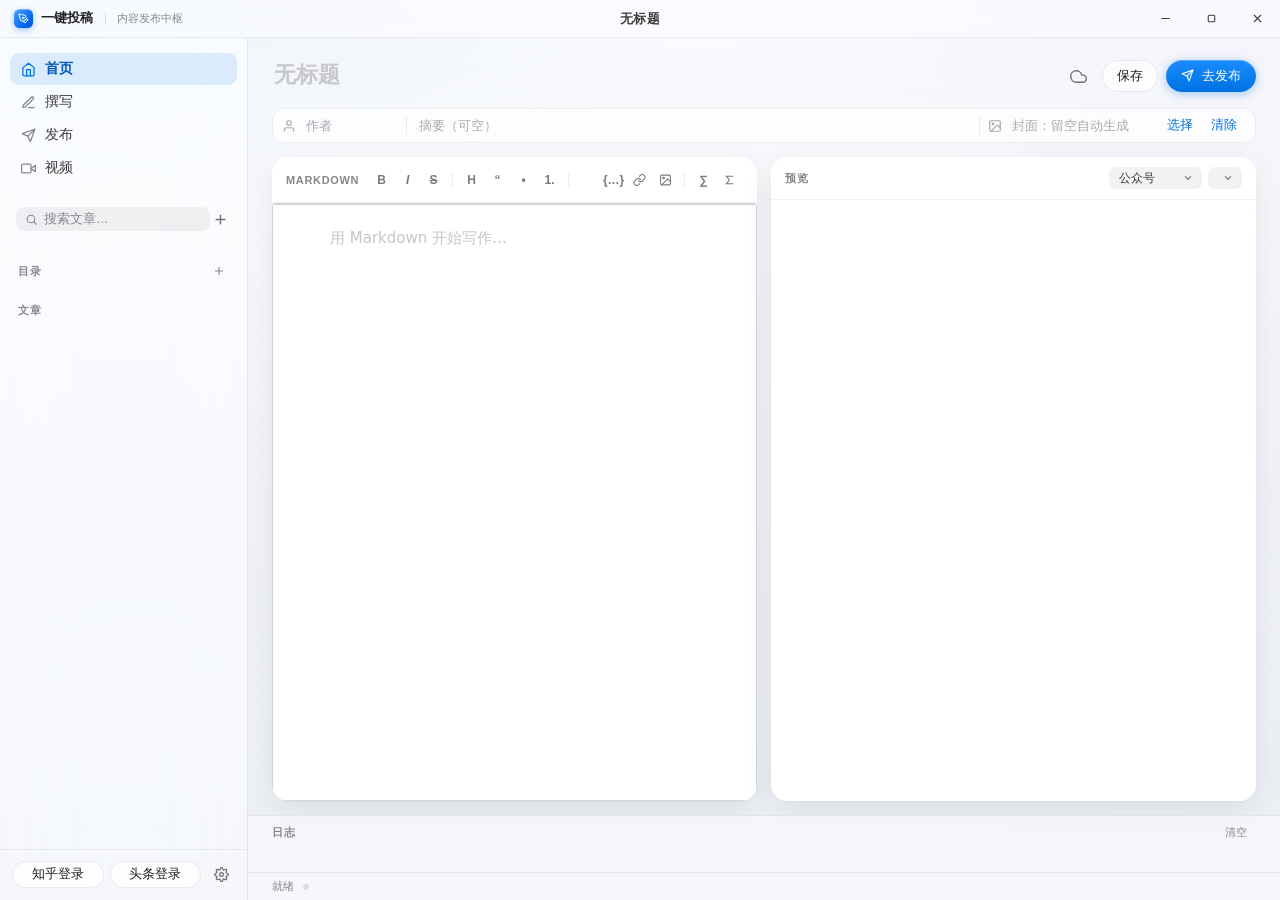
==== commit 7fe1a5a9: "新增首页：iWork 式文档浏览器——问候语 Hero、快捷操作磁贴、最近文章卡片墙；页面切换加渐入动画 Generated with [Devin](https://devin.ai)  Co-Au" ====
--- a/app/web/index.html
+++ b/app/web/index.html
@@ -36,7 +36,11 @@
   <!-- 左侧：目录 + 文章 -->
   <aside id="sidebar">
     <nav class="side-nav">
-      <div class="nav-item active" data-page="write">
+      <div class="nav-item active" data-page="home">
+        <svg viewBox="0 0 24 24" fill="none" stroke="currentColor" stroke-width="2" stroke-linecap="round" stroke-linejoin="round"><path d="M3 9l9-7 9 7v11a2 2 0 0 1-2 2H5a2 2 0 0 1-2-2z"/><polyline points="9 22 9 12 15 12 15 22"/></svg>
+        首页
+      </div>
+      <div class="nav-item" data-page="write">
         <svg viewBox="0 0 24 24" fill="none" stroke="currentColor" stroke-width="2" stroke-linecap="round" stroke-linejoin="round"><path d="M12 20h9"/><path d="M16.5 3.5a2.12 2.12 0 0 1 3 3L7 19l-4 1 1-4L16.5 3.5z"/></svg>
         撰写
       </div>
@@ -91,6 +95,51 @@
   <!-- 右侧主区 -->
   <main id="main">
     <div id="progressBar"></div>
+
+    <!-- 首页（文档浏览器式） -->
+    <div id="homeView">
+      <div class="home-scroll">
+        <div class="home-hero">
+          <div class="home-icon">
+            <svg viewBox="0 0 24 24" fill="none" stroke="currentColor" stroke-width="2" stroke-linecap="round" stroke-linejoin="round"><path d="M12 19l7-7 3 3-7 7-3-3z"/><path d="M18 13l-1.5-7.5L2 2l3.5 14.5L13 18l5-5z"/><circle cx="11" cy="11" r="2"/></svg>
+          </div>
+          <div class="home-hello" id="homeHello">你好</div>
+          <div class="home-tag">一处写作 · 处处发布</div>
+        </div>
+
+        <div class="home-acts">
+          <button class="h-act" data-act="new">
+            <span class="h-act-ic a-new"><svg viewBox="0 0 24 24" fill="none" stroke="currentColor" stroke-width="2" stroke-linecap="round" stroke-linejoin="round"><path d="M12 20h9"/><path d="M16.5 3.5a2.12 2.12 0 0 1 3 3L7 19l-4 1 1-4L16.5 3.5z"/></svg></span>
+            <span class="h-act-t">新建文章</span>
+            <span class="h-act-s">开始写下一篇</span>
+          </button>
+          <button class="h-act" data-act="publish">
+            <span class="h-act-ic a-pub"><svg viewBox="0 0 24 24" fill="none" stroke="currentColor" stroke-width="2" stroke-linecap="round" stroke-linejoin="round"><line x1="22" y1="2" x2="11" y2="13"/><polygon points="22 2 15 22 11 13 2 9 22 2"/></svg></span>
+            <span class="h-act-t">发布文章</span>
+            <span class="h-act-s">投递到平台草稿箱</span>
+          </button>
+          <button class="h-act" data-act="video">
+            <span class="h-act-ic a-vid"><svg viewBox="0 0 24 24" fill="none" stroke="currentColor" stroke-width="2" stroke-linecap="round" stroke-linejoin="round"><polygon points="23 7 16 12 23 17 23 7"/><rect x="1" y="5" width="15" height="14" rx="2"/></svg></span>
+            <span class="h-act-t">视频投稿</span>
+            <span class="h-act-s">知乎 / 头条视频</span>
+          </button>
+          <button class="h-act" data-act="settings">
+            <span class="h-act-ic a-set"><svg viewBox="0 0 24 24" fill="none" stroke="currentColor" stroke-width="2" stroke-linecap="round" stroke-linejoin="round"><circle cx="12" cy="12" r="3"/><path d="M19.4 15a1.65 1.65 0 0 0 .33 1.82l.06.06a2 2 0 1 1-2.83 2.83l-.06-.06a1.65 1.65 0 0 0-1.82-.33 1.65 1.65 0 0 0-1 1.51V21a2 2 0 1 1-4 0v-.09A1.65 1.65 0 0 0 9 19.4a1.65 1.65 0 0 0-1.82.33l-.06.06a2 2 0 1 1-2.83-2.83l.06-.06a1.65 1.65 0 0 0 .33-1.82 1.65 1.65 0 0 0-1.51-1H3a2 2 0 1 1 0-4h.09A1.65 1.65 0 0 0 4.6 9a1.65 1.65 0 0 0-.33-1.82l-.06-.06a2 2 0 1 1 2.83-2.83l.06.06a1.65 1.65 0 0 0 1.82.33H9a1.65 1.65 0 0 0 1-1.51V3a2 2 0 1 1 4 0v.09a1.65 1.65 0 0 0 1 1.51 1.65 1.65 0 0 0 .33 1.82 1.65 1.65 0 0 0-1.51 1H21a2 2 0 1 1 0 4h-.09a1.65 1.65 0 0 0-1.51 1z"/></svg></span>
+            <span class="h-act-t">偏好设置</span>
+            <span class="h-act-s">飞书 / 存储 / API</span>
+          </button>
+        </div>
+
+        <div class="home-sec">
+          <div class="home-sec-t">
+            最近文章
+            <button class="log-clear" id="homeAll">全部</button>
+          </div>
+          <div id="homeGrid" class="home-grid"></div>
+        </div>
+      </div>
+    </div><!-- /homeView -->
+
     <div id="writeView">
     <!-- 标题 -->
     <div class="top-row">
@@ -320,6 +369,12 @@
   </div>
 </div>
 
+<!-- 无边框窗口缩放热区 -->
+<div class="rz n"></div><div class="rz s"></div>
+<div class="rz e"></div><div class="rz w"></div>
+<div class="rz nw"></div><div class="rz ne"></div>
+<div class="rz sw"></div><div class="rz se"></div>
+
 <div id="toast" class="hidden"></div>
 <script src="vendor/vditor.min.js"></script>
 <script src="app.js"></script>
--- a/app/web/style.css
+++ b/app/web/style.css
@@ -83,15 +83,115 @@
 .nav-item.active { background: var(--accent-soft); color: #0057B8; font-weight: 600; }
 .nav-item.active svg { color: var(--accent); }
 
-/* 页面显隐 */
+/* 页面显隐 + 切换动画 */
 .side-tasks { display: none; }
-#publishView, #videoView { display: none; }
+#homeView, #publishView, #videoView { display: none; }
 body.page-video .side-article { display: none; }
 body.page-video .side-tasks { display: block; }
-body.page-publish #writeView, body.page-publish #videoView,
-body.page-video #writeView, body.page-video #publishView { display: none; }
-body.page-publish #publishView { display: flex; }
-body.page-video #videoView { display: flex; }
+body.page-publish #writeView, body.page-publish #videoView, body.page-publish #homeView,
+body.page-video #writeView, body.page-video #publishView, body.page-video #homeView,
+body.page-home #writeView, body.page-home #publishView, body.page-home #videoView { display: none; }
+body.page-publish #publishView,
+body.page-video #videoView,
+body.page-home #homeView { display: flex; animation: viewIn .34s var(--ease-out) both; }
+@keyframes viewIn {
+  from { opacity: 0; transform: translateY(10px) scale(.995); }
+  to   { opacity: 1; transform: none; }
+}
+
+/* ---- 首页（文档浏览器式） ---- */
+#homeView { flex: 1; min-height: 0; flex-direction: column; }
+.home-scroll {
+  flex: 1; overflow-y: auto; padding: 46px 48px 40px;
+}
+.home-hero { text-align: center; margin-bottom: 34px; }
+.home-icon {
+  width: 76px; height: 76px; margin: 0 auto 18px; border-radius: 20px;
+  background: linear-gradient(135deg, #4DA3FF 0%, #0066EE 62%, #0047C7 100%);
+  display: flex; align-items: center; justify-content: center; color: #fff;
+  box-shadow: 0 12px 30px rgba(10,95,232,.32), inset 0 1.5px 0 rgba(255,255,255,.4);
+  animation: heroPop .6s var(--ease-out) both;
+}
+.home-icon svg { width: 40px; height: 40px; }
+@keyframes heroPop {
+  from { opacity: 0; transform: scale(.82); }
+  to   { opacity: 1; transform: scale(1); }
+}
+.home-hello {
+  font-size: 27px; font-weight: 700; letter-spacing: -.01em;
+  animation: viewIn .4s var(--ease-out) .06s both;
+}
+.home-tag {
+  font-size: 13.5px; color: var(--muted); margin-top: 7px; letter-spacing: .06em;
+  animation: viewIn .4s var(--ease-out) .12s both;
+}
+.home-acts {
+  display: grid; grid-template-columns: repeat(4, 1fr); gap: 14px;
+  max-width: 880px; margin: 0 auto 38px;
+}
+.h-act {
+  display: flex; flex-direction: column; align-items: flex-start; gap: 10px;
+  padding: 18px 16px 16px; border: 0; border-radius: 16px; cursor: pointer;
+  background: rgba(255,255,255,.82); backdrop-filter: blur(20px);
+  box-shadow: var(--panel-shadow); text-align: left; font-family: inherit;
+  transition: transform var(--fast) var(--ease), box-shadow var(--mid) var(--ease);
+  animation: viewIn .4s var(--ease-out) both;
+}
+.h-act:nth-child(1) { animation-delay: .14s; }
+.h-act:nth-child(2) { animation-delay: .19s; }
+.h-act:nth-child(3) { animation-delay: .24s; }
+.h-act:nth-child(4) { animation-delay: .29s; }
+.h-act:hover { transform: translateY(-3px); box-shadow: 0 4px 10px rgba(16,24,40,.06), 0 18px 44px rgba(16,24,40,.12); }
+.h-act:active { transform: translateY(-1px) scale(.985); }
+.h-act-ic {
+  width: 38px; height: 38px; border-radius: 11px;
+  display: inline-flex; align-items: center; justify-content: center;
+}
+.h-act-ic svg { width: 19px; height: 19px; }
+.a-new { background: rgba(0,113,227,.13); color: #0069D0; }
+.a-pub { background: rgba(52,199,89,.14); color: #1D9B45; }
+.a-vid { background: rgba(175,82,222,.14); color: #9B39D6; }
+.a-set { background: rgba(0,0,0,.06); color: #5C5C60; }
+.h-act-t { font-size: 14px; font-weight: 650; color: var(--ink); }
+.h-act-s { font-size: 12px; color: var(--muted); }
+.home-sec { max-width: 880px; margin: 0 auto; animation: viewIn .4s var(--ease-out) .3s both; }
+.home-sec-t {
+  display: flex; align-items: center; justify-content: space-between;
+  font-size: 12px; font-weight: 650; color: var(--muted);
+  letter-spacing: .04em; margin-bottom: 12px;
+}
+.home-grid {
+  display: grid; grid-template-columns: repeat(auto-fill, minmax(190px, 1fr));
+  gap: 14px;
+}
+.h-card {
+  position: relative; border-radius: 14px; overflow: hidden; cursor: pointer;
+  background: rgba(255,255,255,.82); backdrop-filter: blur(20px);
+  box-shadow: var(--panel-shadow); padding: 14px 14px 12px;
+  transition: transform var(--fast) var(--ease), box-shadow var(--mid) var(--ease);
+  animation: viewIn .35s var(--ease-out) both;
+}
+.h-card::before {
+  content: ""; position: absolute; top: 0; left: 0; right: 0; height: 3px;
+  background: var(--c, var(--accent));
+}
+.h-card:hover { transform: translateY(-3px); box-shadow: 0 4px 10px rgba(16,24,40,.06), 0 18px 44px rgba(16,24,40,.12); }
+.h-card:active { transform: scale(.98); }
+.h-card .t {
+  display: block; font-size: 13.5px; font-weight: 600; line-height: 1.4;
+  overflow: hidden; display: -webkit-box; -webkit-line-clamp: 2; -webkit-box-orient: vertical;
+  min-height: 38px; margin-top: 2px;
+}
+.h-card .sub {
+  display: flex; align-items: center; gap: 5px;
+  font-size: 11.5px; color: var(--muted); margin-top: 9px;
+}
+.h-card .sub svg { width: 12px; height: 12px; flex-shrink: 0; }
+.h-card .c-ic { color: #5BA5F5; margin-left: auto; }
+.home-empty {
+  grid-column: 1 / -1; text-align: center; padding: 44px 0 30px;
+  color: var(--muted); font-size: 13px; line-height: 1.8;
+}
 
 /* 搜索框 */
 .search-box {
@@ -683,6 +783,23 @@
 }
 .h-empty { text-align: center; color: var(--muted); font-size: 12px; padding: 20px 0 14px; }
 
+/* 无边框窗口缩放热区 */
+.rz { position: fixed; z-index: 9999; }
+.rz.n  { top: 0; left: 14px; right: 14px; height: 6px; cursor: ns-resize; }
+.rz.s  { bottom: 0; left: 14px; right: 14px; height: 6px; cursor: ns-resize; }
+.rz.e  { right: 0; top: 14px; bottom: 14px; width: 6px; cursor: ew-resize; }
+.rz.w  { left: 0; top: 14px; bottom: 14px; width: 6px; cursor: ew-resize; }
+.rz.nw { top: 0; left: 0; width: 14px; height: 14px; cursor: nwse-resize; }
+.rz.ne { top: 0; right: 0; width: 14px; height: 14px; cursor: nesw-resize; }
+.rz.sw { bottom: 0; left: 0; width: 14px; height: 14px; cursor: nesw-resize; }
+.rz.se { bottom: 0; right: 0; width: 14px; height: 14px; cursor: nwse-resize; }
+body.maxed .rz { display: none; }
+body.resizing { user-select: none; }
+body.resizing *, body.resizing *::before, body.resizing *::after {
+  transition: none !important;
+  animation: none !important;
+}
+
 /* 任务列表（视频模式侧栏） */
 .task-item {
   display: flex; align-items: center; gap: 9px;
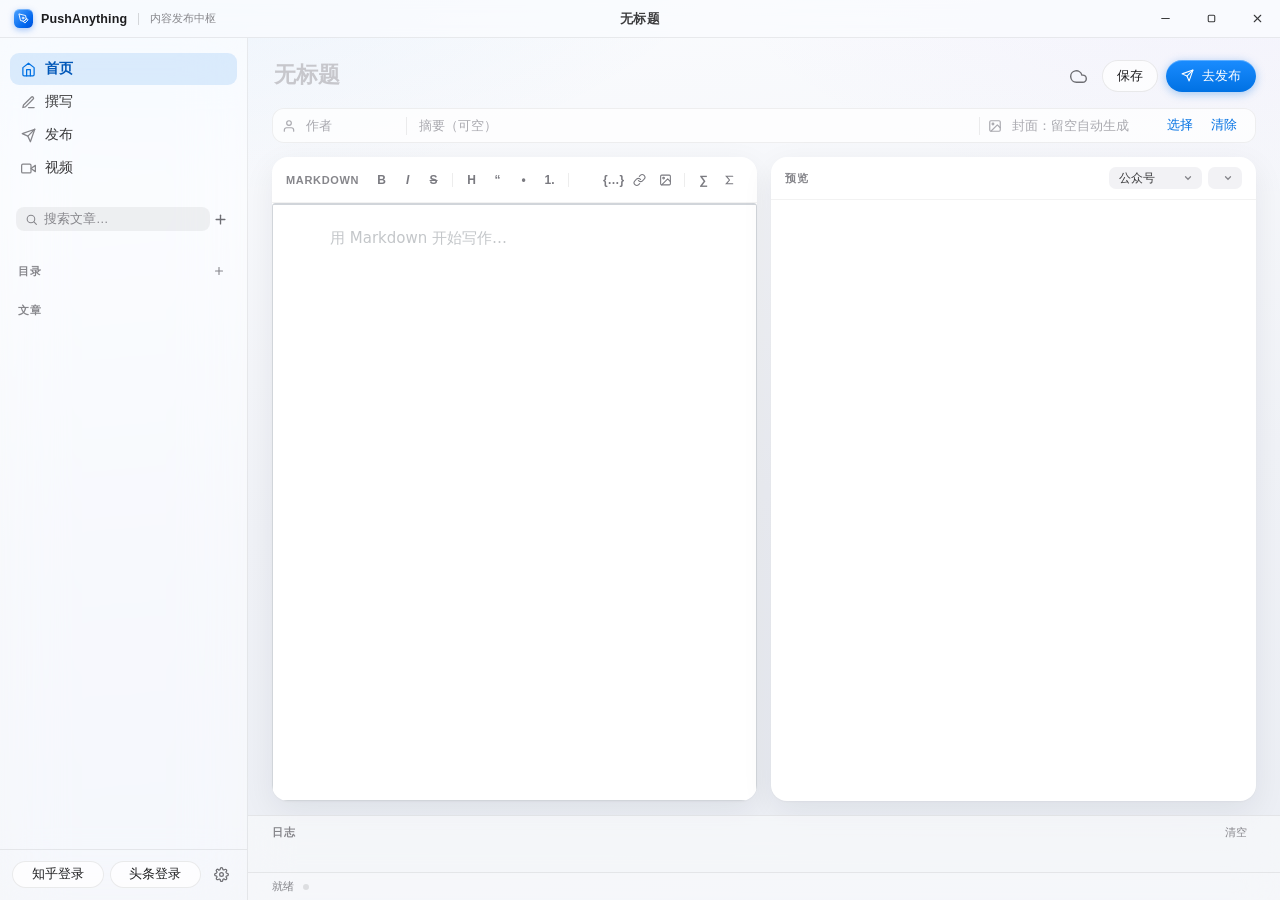
==== commit 19175edd: "更名为 PushAnything Generated with [Devin](https://devin.ai)  Co-Authored-By: Devin <158243242+devin-ai" ====
--- a/app/web/index.html
+++ b/app/web/index.html
@@ -1,382 +1,382 @@
-<!DOCTYPE html>
-<html lang="zh-CN">
-<head>
-<meta charset="utf-8">
-<title>一键投稿</title>
-<link rel="stylesheet" href="vendor/vditor.css">
-<link rel="stylesheet" href="style.css">
-</head>
-<body>
-<!-- 自定义标题栏（无边框窗口） -->
-<div id="titlebar" class="pywebview-drag-region">
-  <div class="tb-brand pywebview-drag-region">
-    <span class="brand-icon sm">
-      <svg viewBox="0 0 24 24" fill="none" stroke="currentColor" stroke-width="2" stroke-linecap="round" stroke-linejoin="round"><path d="M12 19l7-7 3 3-7 7-3-3z"/><path d="M18 13l-1.5-7.5L2 2l3.5 14.5L13 18l5-5z"/><circle cx="11" cy="11" r="2"/></svg>
-    </span>
-    <span class="tb-name">一键投稿</span>
-    <span class="tb-sep"></span>
-    <span class="tb-sub">内容发布中枢</span>
-  </div>
-  <div class="tb-drag pywebview-drag-region"></div>
-  <div class="tb-title" id="tbTitle">无标题</div>
-  <div class="tb-btns">
-    <button id="winMin" class="tb-btn" title="最小化">
-      <svg viewBox="0 0 24 24" fill="none" stroke="currentColor" stroke-width="2" stroke-linecap="round"><line x1="5" y1="12" x2="19" y2="12"/></svg>
-    </button>
-    <button id="winMax" class="tb-btn" title="最大化 / 还原">
-      <svg viewBox="0 0 24 24" fill="none" stroke="currentColor" stroke-width="2" stroke-linecap="round" stroke-linejoin="round"><rect x="6" y="6" width="12" height="12" rx="2"/></svg>
-    </button>
-    <button id="winClose" class="tb-btn close" title="关闭">
-      <svg viewBox="0 0 24 24" fill="none" stroke="currentColor" stroke-width="2" stroke-linecap="round"><line x1="6" y1="6" x2="18" y2="18"/><line x1="18" y1="6" x2="6" y2="18"/></svg>
-    </button>
-  </div>
-</div>
-
-<div id="app">
-  <!-- 左侧：目录 + 文章 -->
-  <aside id="sidebar">
-    <nav class="side-nav">
-      <div class="nav-item active" data-page="home">
-        <svg viewBox="0 0 24 24" fill="none" stroke="currentColor" stroke-width="2" stroke-linecap="round" stroke-linejoin="round"><path d="M3 9l9-7 9 7v11a2 2 0 0 1-2 2H5a2 2 0 0 1-2-2z"/><polyline points="9 22 9 12 15 12 15 22"/></svg>
-        首页
-      </div>
-      <div class="nav-item" data-page="write">
-        <svg viewBox="0 0 24 24" fill="none" stroke="currentColor" stroke-width="2" stroke-linecap="round" stroke-linejoin="round"><path d="M12 20h9"/><path d="M16.5 3.5a2.12 2.12 0 0 1 3 3L7 19l-4 1 1-4L16.5 3.5z"/></svg>
-        撰写
-      </div>
-      <div class="nav-item" data-page="publish">
-        <svg viewBox="0 0 24 24" fill="none" stroke="currentColor" stroke-width="2" stroke-linecap="round" stroke-linejoin="round"><line x1="22" y1="2" x2="11" y2="13"/><polygon points="22 2 15 22 11 13 2 9 22 2"/></svg>
-        发布
-      </div>
-      <div class="nav-item" data-page="video">
-        <svg viewBox="0 0 24 24" fill="none" stroke="currentColor" stroke-width="2" stroke-linecap="round" stroke-linejoin="round"><polygon points="23 7 16 12 23 17 23 7"/><rect x="1" y="5" width="15" height="14" rx="2"/></svg>
-        视频
-      </div>
-    </nav>
-    <div class="side-head side-article">
-      <div class="search-box">
-        <svg viewBox="0 0 24 24" fill="none" stroke="currentColor" stroke-width="2" stroke-linecap="round"><circle cx="11" cy="11" r="7"/><line x1="21" y1="21" x2="16.5" y2="16.5"/></svg>
-        <input id="searchInp" placeholder="搜索文章…" autocomplete="off">
-      </div>
-      <button id="btnNew" class="icon-btn" title="新建文章">
-        <svg viewBox="0 0 24 24" fill="none" stroke="currentColor" stroke-width="2.2" stroke-linecap="round"><line x1="12" y1="5" x2="12" y2="19"/><line x1="5" y1="12" x2="19" y2="12"/></svg>
-      </button>
-    </div>
-
-    <div class="side-scroll side-article">
-      <div class="side-caption">
-        目录
-        <button id="btnNewFolder" class="mini-btn" title="新建文件夹">
-          <svg viewBox="0 0 24 24" fill="none" stroke="currentColor" stroke-width="2.2" stroke-linecap="round"><line x1="12" y1="5" x2="12" y2="19"/><line x1="5" y1="12" x2="19" y2="12"/></svg>
-        </button>
-      </div>
-      <div id="folderList"></div>
-
-      <div class="side-caption">文章</div>
-      <div id="articleList"></div>
-    </div>
-
-    <div class="side-scroll side-tasks">
-      <div class="side-caption">最近任务</div>
-      <div id="taskList"></div>
-    </div>
-
-    <div class="side-foot">
-      <div class="foot-row">
-        <button id="btnLoginZhihu" class="btn small">知乎登录</button>
-        <button id="btnLoginToutiao" class="btn small">头条登录</button>
-        <button id="btnSettings" class="icon-btn" title="设置">
-          <svg viewBox="0 0 24 24" fill="none" stroke="currentColor" stroke-width="2" stroke-linecap="round" stroke-linejoin="round"><circle cx="12" cy="12" r="3"/><path d="M19.4 15a1.65 1.65 0 0 0 .33 1.82l.06.06a2 2 0 1 1-2.83 2.83l-.06-.06a1.65 1.65 0 0 0-1.82-.33 1.65 1.65 0 0 0-1 1.51V21a2 2 0 1 1-4 0v-.09A1.65 1.65 0 0 0 9 19.4a1.65 1.65 0 0 0-1.82.33l-.06.06a2 2 0 1 1-2.83-2.83l.06-.06a1.65 1.65 0 0 0 .33-1.82 1.65 1.65 0 0 0-1.51-1H3a2 2 0 1 1 0-4h.09A1.65 1.65 0 0 0 4.6 9a1.65 1.65 0 0 0-.33-1.82l-.06-.06a2 2 0 1 1 2.83-2.83l.06.06a1.65 1.65 0 0 0 1.82.33H9a1.65 1.65 0 0 0 1-1.51V3a2 2 0 1 1 4 0v.09a1.65 1.65 0 0 0 1 1.51 1.65 1.65 0 0 0 1.82-.33l.06-.06a2 2 0 1 1 2.83 2.83l-.06.06a1.65 1.65 0 0 0-.33 1.82V9a1.65 1.65 0 0 0 1.51 1H21a2 2 0 1 1 0 4h-.09a1.65 1.65 0 0 0-1.51 1z"/></svg>
-        </button>
-      </div>
-    </div>
-  </aside>
-
-  <!-- 右侧主区 -->
-  <main id="main">
-    <div id="progressBar"></div>
-
-    <!-- 首页（文档浏览器式） -->
-    <div id="homeView">
-      <div class="home-scroll">
-        <div class="home-hero">
-          <div class="home-icon">
-            <svg viewBox="0 0 24 24" fill="none" stroke="currentColor" stroke-width="2" stroke-linecap="round" stroke-linejoin="round"><path d="M12 19l7-7 3 3-7 7-3-3z"/><path d="M18 13l-1.5-7.5L2 2l3.5 14.5L13 18l5-5z"/><circle cx="11" cy="11" r="2"/></svg>
-          </div>
-          <div class="home-hello" id="homeHello">你好</div>
-          <div class="home-tag">一处写作 · 处处发布</div>
-        </div>
-
-        <div class="home-acts">
-          <button class="h-act" data-act="new">
-            <span class="h-act-ic a-new"><svg viewBox="0 0 24 24" fill="none" stroke="currentColor" stroke-width="2" stroke-linecap="round" stroke-linejoin="round"><path d="M12 20h9"/><path d="M16.5 3.5a2.12 2.12 0 0 1 3 3L7 19l-4 1 1-4L16.5 3.5z"/></svg></span>
-            <span class="h-act-t">新建文章</span>
-            <span class="h-act-s">开始写下一篇</span>
-          </button>
-          <button class="h-act" data-act="publish">
-            <span class="h-act-ic a-pub"><svg viewBox="0 0 24 24" fill="none" stroke="currentColor" stroke-width="2" stroke-linecap="round" stroke-linejoin="round"><line x1="22" y1="2" x2="11" y2="13"/><polygon points="22 2 15 22 11 13 2 9 22 2"/></svg></span>
-            <span class="h-act-t">发布文章</span>
-            <span class="h-act-s">投递到平台草稿箱</span>
-          </button>
-          <button class="h-act" data-act="video">
-            <span class="h-act-ic a-vid"><svg viewBox="0 0 24 24" fill="none" stroke="currentColor" stroke-width="2" stroke-linecap="round" stroke-linejoin="round"><polygon points="23 7 16 12 23 17 23 7"/><rect x="1" y="5" width="15" height="14" rx="2"/></svg></span>
-            <span class="h-act-t">视频投稿</span>
-            <span class="h-act-s">知乎 / 头条视频</span>
-          </button>
-          <button class="h-act" data-act="settings">
-            <span class="h-act-ic a-set"><svg viewBox="0 0 24 24" fill="none" stroke="currentColor" stroke-width="2" stroke-linecap="round" stroke-linejoin="round"><circle cx="12" cy="12" r="3"/><path d="M19.4 15a1.65 1.65 0 0 0 .33 1.82l.06.06a2 2 0 1 1-2.83 2.83l-.06-.06a1.65 1.65 0 0 0-1.82-.33 1.65 1.65 0 0 0-1 1.51V21a2 2 0 1 1-4 0v-.09A1.65 1.65 0 0 0 9 19.4a1.65 1.65 0 0 0-1.82.33l-.06.06a2 2 0 1 1-2.83-2.83l.06-.06a1.65 1.65 0 0 0 .33-1.82 1.65 1.65 0 0 0-1.51-1H3a2 2 0 1 1 0-4h.09A1.65 1.65 0 0 0 4.6 9a1.65 1.65 0 0 0-.33-1.82l-.06-.06a2 2 0 1 1 2.83-2.83l.06.06a1.65 1.65 0 0 0 1.82.33H9a1.65 1.65 0 0 0 1-1.51V3a2 2 0 1 1 4 0v.09a1.65 1.65 0 0 0 1 1.51 1.65 1.65 0 0 0 .33 1.82 1.65 1.65 0 0 0-1.51 1H21a2 2 0 1 1 0 4h-.09a1.65 1.65 0 0 0-1.51 1z"/></svg></span>
-            <span class="h-act-t">偏好设置</span>
-            <span class="h-act-s">飞书 / 存储 / API</span>
-          </button>
-        </div>
-
-        <div class="home-sec">
-          <div class="home-sec-t">
-            最近文章
-            <button class="log-clear" id="homeAll">全部</button>
-          </div>
-          <div id="homeGrid" class="home-grid"></div>
-        </div>
-      </div>
-    </div><!-- /homeView -->
-
-    <div id="writeView">
-    <!-- 标题 -->
-    <div class="top-row">
-      <input id="title" class="title-inp" placeholder="无标题">
-      <div class="top-actions">
-        <button id="btnBackup" class="icon-btn big" title="备份到飞书">
-          <svg viewBox="0 0 24 24" fill="none" stroke="currentColor" stroke-width="2" stroke-linecap="round" stroke-linejoin="round"><path d="M18 10h-1.26A8 8 0 1 0 9 20h9a5 5 0 0 0 0-10z"/></svg>
-        </button>
-        <button id="btnSave" class="btn">保存</button>
-        <button id="btnGoPublish" class="btn primary">
-          <svg viewBox="0 0 24 24" fill="none" stroke="currentColor" stroke-width="2" stroke-linecap="round" stroke-linejoin="round" style="width:13px;height:13px;vertical-align:-1.5px;margin-right:4px"><line x1="22" y1="2" x2="11" y2="13"/><polygon points="22 2 15 22 11 13 2 9 22 2"/></svg>
-          去发布
-        </button>
-      </div>
-    </div>
-
-    <!-- 元信息：分组卡片 -->
-    <div class="meta-row">
-      <div class="meta-card">
-        <svg class="meta-ic" viewBox="0 0 24 24" fill="none" stroke="currentColor" stroke-width="2" stroke-linecap="round" stroke-linejoin="round"><path d="M20 21v-2a4 4 0 0 0-4-4H8a4 4 0 0 0-4 4v2"/><circle cx="12" cy="7" r="4"/></svg>
-        <input id="author" class="meta-inp" placeholder="作者" style="width:96px">
-        <span class="meta-sep"></span>
-        <input id="digest" class="meta-inp" placeholder="摘要（可空）" style="flex:1;min-width:120px">
-        <span class="meta-sep"></span>
-        <svg class="meta-ic" viewBox="0 0 24 24" fill="none" stroke="currentColor" stroke-width="2" stroke-linecap="round" stroke-linejoin="round"><rect x="3" y="3" width="18" height="18" rx="2"/><circle cx="8.5" cy="8.5" r="1.5"/><polyline points="21 15 16 10 5 21"/></svg>
-        <input id="coverPath" class="meta-inp" placeholder="封面：留空自动生成" readonly style="width:150px">
-        <button id="btnCover" class="meta-btn" title="选择封面图">选择</button>
-        <button id="btnCoverClear" class="meta-btn" title="清除封面">清除</button>
-        <img id="coverThumb" class="cover-thumb hidden" alt="">
-      </div>
-    </div>
-
-    <!-- 编辑器 + 预览 -->
-    <div id="editorWrap">
-      <div class="pane">
-        <div class="pane-head">
-          <span class="pane-label">Markdown</span>
-          <div class="ed-toolbar" id="edToolbar"></div>
-        </div>
-        <div id="vditor"></div>
-        <div id="outline" class="hidden"></div>
-      </div>
-      <div class="pane">
-        <div class="pane-head">
-          <span class="pane-label">预览</span>
-          <span class="pane-ctl">
-            <select id="previewPlat" class="sel">
-              <option value="wechat">公众号</option>
-              <option value="rich">知乎 / 头条</option>
-            </select>
-            <select id="styleSel" class="sel" title="公众号排版主题"></select>
-          </span>
-        </div>
-        <div id="preview"></div>
-      </div>
-    </div>
-
-    <!-- 日志 -->
-    <div id="bottomBar">
-      <div class="log-head">
-        <span>日志</span>
-        <button id="btnClearLog" class="log-clear" title="清空日志">清空</button>
-      </div>
-      <div id="log"></div>
-    </div>
-    </div><!-- /writeView -->
-
-    <!-- 发布页 -->
-    <div id="publishView">
-      <div class="v-wrap">
-        <div class="v-title">发布文章</div>
-        <div class="v-sub">从左侧列表选择一篇文章，投递到平台草稿箱</div>
-
-        <div class="pub-card" id="pubCard">
-          <div class="pub-empty">还没有选择文章<br><span class="pub-hint">在左侧「文章」列表点选要发布的内容</span></div>
-        </div>
-
-        <div class="v-plats">
-          <span class="plat-label">投稿到</span>
-          <label class="chk"><input type="checkbox" id="platWechat" checked>公众号</label>
-          <label class="chk"><input type="checkbox" id="platZhihu">知乎</label>
-          <label class="chk"><input type="checkbox" id="platToutiao">头条</label>
-        </div>
-
-        <div class="meta-card">
-          <svg class="meta-ic" viewBox="0 0 24 24" fill="none" stroke="currentColor" stroke-width="2" stroke-linecap="round" stroke-linejoin="round"><circle cx="12" cy="12" r="3"/><path d="M12 2v3M12 19v3M2 12h3M19 12h3"/></svg>
-          <span class="lbl" style="padding-left:4px">公众号排版</span>
-          <select id="pubStyle" class="sel" style="flex:1"></select>
-          <span class="meta-sep"></span>
-          <input id="pubCoverPath" class="meta-inp" placeholder="封面：沿用文章设置" readonly style="flex:1">
-          <button id="btnPubCover" class="meta-btn">选择</button>
-        </div>
-
-        <button id="btnUpload" class="btn primary v-up">上传到草稿箱</button>
-        <div class="v-hint">只进草稿箱，正式发布在各平台后台手动操作</div>
-      </div>
-
-      <!-- 投稿记录（B站稿件管理式） -->
-      <div class="h-wrap">
-        <div class="h-head">
-          <span>投稿记录</span>
-          <button id="btnHistRefresh" class="log-clear">刷新</button>
-        </div>
-        <div id="histList"></div>
-      </div>
-    </div>
-
-    <!-- 视频投稿视图 -->
-    <div id="videoView">
-      <div class="v-wrap">
-        <div class="v-title">视频投稿</div>
-        <div class="v-sub">一次选择，投递到多个平台的草稿箱</div>
-
-        <div class="v-drop" id="videoDrop" title="点击选择视频文件">
-          <span class="v-drop-ic">
-            <svg viewBox="0 0 24 24" fill="none" stroke="currentColor" stroke-width="1.8" stroke-linecap="round" stroke-linejoin="round"><polygon points="23 7 16 12 23 17 23 7"/><rect x="1" y="5" width="15" height="14" rx="2"/></svg>
-          </span>
-          <span class="v-drop-t" id="vDropTitle">点击选择视频文件</span>
-          <span class="v-drop-s" id="vDropSub">mp4 / mov / mkv / avi / webm 等</span>
-        </div>
-
-        <input id="vTitle" class="v-inp v-big" placeholder="视频标题">
-        <textarea id="vDesc" class="v-inp v-desc" placeholder="视频简介（可空）" rows="3"></textarea>
-
-        <div class="meta-card">
-          <svg class="meta-ic" viewBox="0 0 24 24" fill="none" stroke="currentColor" stroke-width="2" stroke-linecap="round" stroke-linejoin="round"><rect x="3" y="3" width="18" height="18" rx="2"/><circle cx="8.5" cy="8.5" r="1.5"/><polyline points="21 15 16 10 5 21"/></svg>
-          <input id="vCoverPath" class="meta-inp" placeholder="封面图（可空，平台自动截取）" readonly style="flex:1">
-          <button id="btnVCover" class="meta-btn">选择</button>
-          <button id="btnVCoverClear" class="meta-btn">清除</button>
-        </div>
-
-        <div class="v-plats">
-          <span class="plat-label">投稿到</span>
-          <label class="chk"><input type="checkbox" id="vPlatZhihu" checked>知乎</label>
-          <label class="chk"><input type="checkbox" id="vPlatToutiao" checked>头条</label>
-          <label class="chk disabled" title="公众号图文草稿接口不支持纯视频，请走视频号"><input type="checkbox" disabled>公众号</label>
-        </div>
-
-        <button id="btnVideoUp" class="btn primary v-up">上传到草稿箱</button>
-        <div class="v-hint">找不到草稿入口的平台会填好内容后保留窗口，由你手动发布</div>
-      </div>
-
-      <!-- 视频投稿记录 -->
-      <div class="h-wrap">
-        <div class="h-head">
-          <span>投稿记录</span>
-          <button id="btnHistRefreshV" class="log-clear">刷新</button>
-        </div>
-        <div id="histListV"></div>
-      </div>
-    </div>
-
-    <!-- 状态栏 -->
-    <div id="statusBar">
-      <span id="stLeft">就绪</span>
-      <span class="st-dot" id="stDirty"></span>
-      <span class="st-flex"></span>
-      <span id="stApi"></span>
-    </div>
-  </main>
-</div>
-
-<!-- 弹出菜单（全局一个） -->
-<div id="ctxMenu" class="hidden"></div>
-
-<!-- 设置面板 -->
-<div id="settingsMask" class="hidden">
-  <div id="settingsSheet" role="dialog" aria-label="设置">
-    <div class="sheet-head">
-      <span>设置</span>
-      <button id="btnCloseSettings" class="icon-btn">
-        <svg viewBox="0 0 24 24" fill="none" stroke="currentColor" stroke-width="2.2" stroke-linecap="round"><line x1="18" y1="6" x2="6" y2="18"/><line x1="6" y1="6" x2="18" y2="18"/></svg>
-      </button>
-    </div>
-    <div class="sheet-body">
-      <div class="sec-t">飞书备份</div>
-      <label class="set-row chk-line">
-        <input type="checkbox" id="cfgFeishuOn">
-        <span>保存文章时自动备份到飞书云文档</span>
-      </label>
-      <input id="cfgFeishuId" class="inp set-inp" placeholder="App ID（自建应用）" autocomplete="off">
-      <input id="cfgFeishuSecret" class="inp set-inp" type="password" placeholder="App Secret" autocomplete="off">
-      <input id="cfgFeishuFolder" class="inp set-inp" placeholder="备份文件夹 Token（文件夹 URL 最后一段）" autocomplete="off">
-      <div class="set-row">
-        <button id="btnTestFeishu" class="btn small">测试连接</button>
-        <span id="feishuTestRes" class="hint"></span>
-      </div>
-      <div class="hint set-hint">开通步骤见 README「飞书备份」：建自建应用 → 开云文档权限 → 文件夹共享给机器人</div>
-
-      <div class="sec-t">常规</div>
-      <div class="set-row">
-        <span class="lbl">默认作者</span>
-        <input id="cfgAuthor" class="inp" style="flex:1">
-      </div>
-      <div class="set-row">
-        <span class="lbl">封面标签</span>
-        <input id="cfgCoverTag" class="inp" style="flex:1">
-      </div>
-      <div class="set-row">
-        <span class="lbl">默认排版主题</span>
-        <select id="cfgStyle" class="sel" style="flex:1"></select>
-      </div>
-
-      <div class="sec-t">数据存储</div>
-      <div class="set-row">
-        <input id="cfgDataDir" class="inp" style="flex:1" readonly placeholder="默认：软件所在目录">
-        <button id="btnPickDir" class="btn small">更改</button>
-      </div>
-      <div class="hint set-hint">文章、图片、登录态、投稿记录全部保存在此目录。更改后立即迁移现有数据，重启软件生效。</div>
-
-      <div class="sec-t">本地接口</div>
-      <label class="set-row chk-line">
-        <input type="checkbox" id="cfgApiOn" checked>
-        <span>启用本地 API（改端口/开关需重启生效）</span>
-      </label>
-      <div class="set-row">
-        <span class="lbl">端口</span>
-        <input id="cfgApiPort" class="inp" style="width:90px">
-        <span class="lbl">Token</span>
-        <input id="cfgApiToken" class="inp" style="flex:1" placeholder="留空不鉴权">
-      </div>
-    </div>
-    <div class="sheet-foot">
-      <span id="settingsMsg" class="hint"></span>
-      <button id="btnSaveSettings" class="btn primary">保存设置</button>
-    </div>
-  </div>
-</div>
-
-<!-- 无边框窗口缩放热区 -->
-<div class="rz n"></div><div class="rz s"></div>
-<div class="rz e"></div><div class="rz w"></div>
-<div class="rz nw"></div><div class="rz ne"></div>
-<div class="rz sw"></div><div class="rz se"></div>
-
-<div id="toast" class="hidden"></div>
-<script src="vendor/vditor.min.js"></script>
-<script src="app.js"></script>
-</body>
-</html>
+<!DOCTYPE html>
+<html lang="zh-CN">
+<head>
+<meta charset="utf-8">
+<title>PushAnything</title>
+<link rel="stylesheet" href="vendor/vditor.css">
+<link rel="stylesheet" href="style.css">
+</head>
+<body>
+<!-- 自定义标题栏（无边框窗口） -->
+<div id="titlebar" class="pywebview-drag-region">
+  <div class="tb-brand pywebview-drag-region">
+    <span class="brand-icon sm">
+      <svg viewBox="0 0 24 24" fill="none" stroke="currentColor" stroke-width="2" stroke-linecap="round" stroke-linejoin="round"><path d="M12 19l7-7 3 3-7 7-3-3z"/><path d="M18 13l-1.5-7.5L2 2l3.5 14.5L13 18l5-5z"/><circle cx="11" cy="11" r="2"/></svg>
+    </span>
+    <span class="tb-name">PushAnything</span>
+    <span class="tb-sep"></span>
+    <span class="tb-sub">内容发布中枢</span>
+  </div>
+  <div class="tb-drag pywebview-drag-region"></div>
+  <div class="tb-title" id="tbTitle">无标题</div>
+  <div class="tb-btns">
+    <button id="winMin" class="tb-btn" title="最小化">
+      <svg viewBox="0 0 24 24" fill="none" stroke="currentColor" stroke-width="2" stroke-linecap="round"><line x1="5" y1="12" x2="19" y2="12"/></svg>
+    </button>
+    <button id="winMax" class="tb-btn" title="最大化 / 还原">
+      <svg viewBox="0 0 24 24" fill="none" stroke="currentColor" stroke-width="2" stroke-linecap="round" stroke-linejoin="round"><rect x="6" y="6" width="12" height="12" rx="2"/></svg>
+    </button>
+    <button id="winClose" class="tb-btn close" title="关闭">
+      <svg viewBox="0 0 24 24" fill="none" stroke="currentColor" stroke-width="2" stroke-linecap="round"><line x1="6" y1="6" x2="18" y2="18"/><line x1="18" y1="6" x2="6" y2="18"/></svg>
+    </button>
+  </div>
+</div>
+
+<div id="app">
+  <!-- 左侧：目录 + 文章 -->
+  <aside id="sidebar">
+    <nav class="side-nav">
+      <div class="nav-item active" data-page="home">
+        <svg viewBox="0 0 24 24" fill="none" stroke="currentColor" stroke-width="2" stroke-linecap="round" stroke-linejoin="round"><path d="M3 9l9-7 9 7v11a2 2 0 0 1-2 2H5a2 2 0 0 1-2-2z"/><polyline points="9 22 9 12 15 12 15 22"/></svg>
+        首页
+      </div>
+      <div class="nav-item" data-page="write">
+        <svg viewBox="0 0 24 24" fill="none" stroke="currentColor" stroke-width="2" stroke-linecap="round" stroke-linejoin="round"><path d="M12 20h9"/><path d="M16.5 3.5a2.12 2.12 0 0 1 3 3L7 19l-4 1 1-4L16.5 3.5z"/></svg>
+        撰写
+      </div>
+      <div class="nav-item" data-page="publish">
+        <svg viewBox="0 0 24 24" fill="none" stroke="currentColor" stroke-width="2" stroke-linecap="round" stroke-linejoin="round"><line x1="22" y1="2" x2="11" y2="13"/><polygon points="22 2 15 22 11 13 2 9 22 2"/></svg>
+        发布
+      </div>
+      <div class="nav-item" data-page="video">
+        <svg viewBox="0 0 24 24" fill="none" stroke="currentColor" stroke-width="2" stroke-linecap="round" stroke-linejoin="round"><polygon points="23 7 16 12 23 17 23 7"/><rect x="1" y="5" width="15" height="14" rx="2"/></svg>
+        视频
+      </div>
+    </nav>
+    <div class="side-head side-article">
+      <div class="search-box">
+        <svg viewBox="0 0 24 24" fill="none" stroke="currentColor" stroke-width="2" stroke-linecap="round"><circle cx="11" cy="11" r="7"/><line x1="21" y1="21" x2="16.5" y2="16.5"/></svg>
+        <input id="searchInp" placeholder="搜索文章…" autocomplete="off">
+      </div>
+      <button id="btnNew" class="icon-btn" title="新建文章">
+        <svg viewBox="0 0 24 24" fill="none" stroke="currentColor" stroke-width="2.2" stroke-linecap="round"><line x1="12" y1="5" x2="12" y2="19"/><line x1="5" y1="12" x2="19" y2="12"/></svg>
+      </button>
+    </div>
+
+    <div class="side-scroll side-article">
+      <div class="side-caption">
+        目录
+        <button id="btnNewFolder" class="mini-btn" title="新建文件夹">
+          <svg viewBox="0 0 24 24" fill="none" stroke="currentColor" stroke-width="2.2" stroke-linecap="round"><line x1="12" y1="5" x2="12" y2="19"/><line x1="5" y1="12" x2="19" y2="12"/></svg>
+        </button>
+      </div>
+      <div id="folderList"></div>
+
+      <div class="side-caption">文章</div>
+      <div id="articleList"></div>
+    </div>
+
+    <div class="side-scroll side-tasks">
+      <div class="side-caption">最近任务</div>
+      <div id="taskList"></div>
+    </div>
+
+    <div class="side-foot">
+      <div class="foot-row">
+        <button id="btnLoginZhihu" class="btn small">知乎登录</button>
+        <button id="btnLoginToutiao" class="btn small">头条登录</button>
+        <button id="btnSettings" class="icon-btn" title="设置">
+          <svg viewBox="0 0 24 24" fill="none" stroke="currentColor" stroke-width="2" stroke-linecap="round" stroke-linejoin="round"><circle cx="12" cy="12" r="3"/><path d="M19.4 15a1.65 1.65 0 0 0 .33 1.82l.06.06a2 2 0 1 1-2.83 2.83l-.06-.06a1.65 1.65 0 0 0-1.82-.33 1.65 1.65 0 0 0-1 1.51V21a2 2 0 1 1-4 0v-.09A1.65 1.65 0 0 0 9 19.4a1.65 1.65 0 0 0-1.82.33l-.06.06a2 2 0 1 1-2.83-2.83l.06-.06a1.65 1.65 0 0 0 .33-1.82 1.65 1.65 0 0 0-1.51-1H3a2 2 0 1 1 0-4h.09A1.65 1.65 0 0 0 4.6 9a1.65 1.65 0 0 0-.33-1.82l-.06-.06a2 2 0 1 1 2.83-2.83l.06.06a1.65 1.65 0 0 0 1.82.33H9a1.65 1.65 0 0 0 1-1.51V3a2 2 0 1 1 4 0v.09a1.65 1.65 0 0 0 1 1.51 1.65 1.65 0 0 0 1.82-.33l.06-.06a2 2 0 1 1 2.83 2.83l-.06.06a1.65 1.65 0 0 0-.33 1.82V9a1.65 1.65 0 0 0 1.51 1H21a2 2 0 1 1 0 4h-.09a1.65 1.65 0 0 0-1.51 1z"/></svg>
+        </button>
+      </div>
+    </div>
+  </aside>
+
+  <!-- 右侧主区 -->
+  <main id="main">
+    <div id="progressBar"></div>
+
+    <!-- 首页（文档浏览器式） -->
+    <div id="homeView">
+      <div class="home-scroll">
+        <div class="home-hero">
+          <div class="home-icon">
+            <svg viewBox="0 0 24 24" fill="none" stroke="currentColor" stroke-width="2" stroke-linecap="round" stroke-linejoin="round"><path d="M12 19l7-7 3 3-7 7-3-3z"/><path d="M18 13l-1.5-7.5L2 2l3.5 14.5L13 18l5-5z"/><circle cx="11" cy="11" r="2"/></svg>
+          </div>
+          <div class="home-hello" id="homeHello">你好</div>
+          <div class="home-tag">一处写作 · 处处发布</div>
+        </div>
+
+        <div class="home-acts">
+          <button class="h-act" data-act="new">
+            <span class="h-act-ic a-new"><svg viewBox="0 0 24 24" fill="none" stroke="currentColor" stroke-width="2" stroke-linecap="round" stroke-linejoin="round"><path d="M12 20h9"/><path d="M16.5 3.5a2.12 2.12 0 0 1 3 3L7 19l-4 1 1-4L16.5 3.5z"/></svg></span>
+            <span class="h-act-t">新建文章</span>
+            <span class="h-act-s">开始写下一篇</span>
+          </button>
+          <button class="h-act" data-act="publish">
+            <span class="h-act-ic a-pub"><svg viewBox="0 0 24 24" fill="none" stroke="currentColor" stroke-width="2" stroke-linecap="round" stroke-linejoin="round"><line x1="22" y1="2" x2="11" y2="13"/><polygon points="22 2 15 22 11 13 2 9 22 2"/></svg></span>
+            <span class="h-act-t">发布文章</span>
+            <span class="h-act-s">投递到平台草稿箱</span>
+          </button>
+          <button class="h-act" data-act="video">
+            <span class="h-act-ic a-vid"><svg viewBox="0 0 24 24" fill="none" stroke="currentColor" stroke-width="2" stroke-linecap="round" stroke-linejoin="round"><polygon points="23 7 16 12 23 17 23 7"/><rect x="1" y="5" width="15" height="14" rx="2"/></svg></span>
+            <span class="h-act-t">视频投稿</span>
+            <span class="h-act-s">知乎 / 头条视频</span>
+          </button>
+          <button class="h-act" data-act="settings">
+            <span class="h-act-ic a-set"><svg viewBox="0 0 24 24" fill="none" stroke="currentColor" stroke-width="2" stroke-linecap="round" stroke-linejoin="round"><circle cx="12" cy="12" r="3"/><path d="M19.4 15a1.65 1.65 0 0 0 .33 1.82l.06.06a2 2 0 1 1-2.83 2.83l-.06-.06a1.65 1.65 0 0 0-1.82-.33 1.65 1.65 0 0 0-1 1.51V21a2 2 0 1 1-4 0v-.09A1.65 1.65 0 0 0 9 19.4a1.65 1.65 0 0 0-1.82.33l-.06.06a2 2 0 1 1-2.83-2.83l.06-.06a1.65 1.65 0 0 0 .33-1.82 1.65 1.65 0 0 0-1.51-1H3a2 2 0 1 1 0-4h.09A1.65 1.65 0 0 0 4.6 9a1.65 1.65 0 0 0-.33-1.82l-.06-.06a2 2 0 1 1 2.83-2.83l.06.06a1.65 1.65 0 0 0 1.82.33H9a1.65 1.65 0 0 0 1-1.51V3a2 2 0 1 1 4 0v.09a1.65 1.65 0 0 0 1 1.51 1.65 1.65 0 0 0 .33 1.82 1.65 1.65 0 0 0-1.51 1H21a2 2 0 1 1 0 4h-.09a1.65 1.65 0 0 0-1.51 1z"/></svg></span>
+            <span class="h-act-t">偏好设置</span>
+            <span class="h-act-s">飞书 / 存储 / API</span>
+          </button>
+        </div>
+
+        <div class="home-sec">
+          <div class="home-sec-t">
+            最近文章
+            <button class="log-clear" id="homeAll">全部</button>
+          </div>
+          <div id="homeGrid" class="home-grid"></div>
+        </div>
+      </div>
+    </div><!-- /homeView -->
+
+    <div id="writeView">
+    <!-- 标题 -->
+    <div class="top-row">
+      <input id="title" class="title-inp" placeholder="无标题">
+      <div class="top-actions">
+        <button id="btnBackup" class="icon-btn big" title="备份到飞书">
+          <svg viewBox="0 0 24 24" fill="none" stroke="currentColor" stroke-width="2" stroke-linecap="round" stroke-linejoin="round"><path d="M18 10h-1.26A8 8 0 1 0 9 20h9a5 5 0 0 0 0-10z"/></svg>
+        </button>
+        <button id="btnSave" class="btn">保存</button>
+        <button id="btnGoPublish" class="btn primary">
+          <svg viewBox="0 0 24 24" fill="none" stroke="currentColor" stroke-width="2" stroke-linecap="round" stroke-linejoin="round" style="width:13px;height:13px;vertical-align:-1.5px;margin-right:4px"><line x1="22" y1="2" x2="11" y2="13"/><polygon points="22 2 15 22 11 13 2 9 22 2"/></svg>
+          去发布
+        </button>
+      </div>
+    </div>
+
+    <!-- 元信息：分组卡片 -->
+    <div class="meta-row">
+      <div class="meta-card">
+        <svg class="meta-ic" viewBox="0 0 24 24" fill="none" stroke="currentColor" stroke-width="2" stroke-linecap="round" stroke-linejoin="round"><path d="M20 21v-2a4 4 0 0 0-4-4H8a4 4 0 0 0-4 4v2"/><circle cx="12" cy="7" r="4"/></svg>
+        <input id="author" class="meta-inp" placeholder="作者" style="width:96px">
+        <span class="meta-sep"></span>
+        <input id="digest" class="meta-inp" placeholder="摘要（可空）" style="flex:1;min-width:120px">
+        <span class="meta-sep"></span>
+        <svg class="meta-ic" viewBox="0 0 24 24" fill="none" stroke="currentColor" stroke-width="2" stroke-linecap="round" stroke-linejoin="round"><rect x="3" y="3" width="18" height="18" rx="2"/><circle cx="8.5" cy="8.5" r="1.5"/><polyline points="21 15 16 10 5 21"/></svg>
+        <input id="coverPath" class="meta-inp" placeholder="封面：留空自动生成" readonly style="width:150px">
+        <button id="btnCover" class="meta-btn" title="选择封面图">选择</button>
+        <button id="btnCoverClear" class="meta-btn" title="清除封面">清除</button>
+        <img id="coverThumb" class="cover-thumb hidden" alt="">
+      </div>
+    </div>
+
+    <!-- 编辑器 + 预览 -->
+    <div id="editorWrap">
+      <div class="pane">
+        <div class="pane-head">
+          <span class="pane-label">Markdown</span>
+          <div class="ed-toolbar" id="edToolbar"></div>
+        </div>
+        <div id="vditor"></div>
+        <div id="outline" class="hidden"></div>
+      </div>
+      <div class="pane">
+        <div class="pane-head">
+          <span class="pane-label">预览</span>
+          <span class="pane-ctl">
+            <select id="previewPlat" class="sel">
+              <option value="wechat">公众号</option>
+              <option value="rich">知乎 / 头条</option>
+            </select>
+            <select id="styleSel" class="sel" title="公众号排版主题"></select>
+          </span>
+        </div>
+        <div id="preview"></div>
+      </div>
+    </div>
+
+    <!-- 日志 -->
+    <div id="bottomBar">
+      <div class="log-head">
+        <span>日志</span>
+        <button id="btnClearLog" class="log-clear" title="清空日志">清空</button>
+      </div>
+      <div id="log"></div>
+    </div>
+    </div><!-- /writeView -->
+
+    <!-- 发布页 -->
+    <div id="publishView">
+      <div class="v-wrap">
+        <div class="v-title">发布文章</div>
+        <div class="v-sub">从左侧列表选择一篇文章，投递到平台草稿箱</div>
+
+        <div class="pub-card" id="pubCard">
+          <div class="pub-empty">还没有选择文章<br><span class="pub-hint">在左侧「文章」列表点选要发布的内容</span></div>
+        </div>
+
+        <div class="v-plats">
+          <span class="plat-label">投稿到</span>
+          <label class="chk"><input type="checkbox" id="platWechat" checked>公众号</label>
+          <label class="chk"><input type="checkbox" id="platZhihu">知乎</label>
+          <label class="chk"><input type="checkbox" id="platToutiao">头条</label>
+        </div>
+
+        <div class="meta-card">
+          <svg class="meta-ic" viewBox="0 0 24 24" fill="none" stroke="currentColor" stroke-width="2" stroke-linecap="round" stroke-linejoin="round"><circle cx="12" cy="12" r="3"/><path d="M12 2v3M12 19v3M2 12h3M19 12h3"/></svg>
+          <span class="lbl" style="padding-left:4px">公众号排版</span>
+          <select id="pubStyle" class="sel" style="flex:1"></select>
+          <span class="meta-sep"></span>
+          <input id="pubCoverPath" class="meta-inp" placeholder="封面：沿用文章设置" readonly style="flex:1">
+          <button id="btnPubCover" class="meta-btn">选择</button>
+        </div>
+
+        <button id="btnUpload" class="btn primary v-up">上传到草稿箱</button>
+        <div class="v-hint">只进草稿箱，正式发布在各平台后台手动操作</div>
+      </div>
+
+      <!-- 投稿记录（B站稿件管理式） -->
+      <div class="h-wrap">
+        <div class="h-head">
+          <span>投稿记录</span>
+          <button id="btnHistRefresh" class="log-clear">刷新</button>
+        </div>
+        <div id="histList"></div>
+      </div>
+    </div>
+
+    <!-- 视频投稿视图 -->
+    <div id="videoView">
+      <div class="v-wrap">
+        <div class="v-title">视频投稿</div>
+        <div class="v-sub">一次选择，投递到多个平台的草稿箱</div>
+
+        <div class="v-drop" id="videoDrop" title="点击选择视频文件">
+          <span class="v-drop-ic">
+            <svg viewBox="0 0 24 24" fill="none" stroke="currentColor" stroke-width="1.8" stroke-linecap="round" stroke-linejoin="round"><polygon points="23 7 16 12 23 17 23 7"/><rect x="1" y="5" width="15" height="14" rx="2"/></svg>
+          </span>
+          <span class="v-drop-t" id="vDropTitle">点击选择视频文件</span>
+          <span class="v-drop-s" id="vDropSub">mp4 / mov / mkv / avi / webm 等</span>
+        </div>
+
+        <input id="vTitle" class="v-inp v-big" placeholder="视频标题">
+        <textarea id="vDesc" class="v-inp v-desc" placeholder="视频简介（可空）" rows="3"></textarea>
+
+        <div class="meta-card">
+          <svg class="meta-ic" viewBox="0 0 24 24" fill="none" stroke="currentColor" stroke-width="2" stroke-linecap="round" stroke-linejoin="round"><rect x="3" y="3" width="18" height="18" rx="2"/><circle cx="8.5" cy="8.5" r="1.5"/><polyline points="21 15 16 10 5 21"/></svg>
+          <input id="vCoverPath" class="meta-inp" placeholder="封面图（可空，平台自动截取）" readonly style="flex:1">
+          <button id="btnVCover" class="meta-btn">选择</button>
+          <button id="btnVCoverClear" class="meta-btn">清除</button>
+        </div>
+
+        <div class="v-plats">
+          <span class="plat-label">投稿到</span>
+          <label class="chk"><input type="checkbox" id="vPlatZhihu" checked>知乎</label>
+          <label class="chk"><input type="checkbox" id="vPlatToutiao" checked>头条</label>
+          <label class="chk disabled" title="公众号图文草稿接口不支持纯视频，请走视频号"><input type="checkbox" disabled>公众号</label>
+        </div>
+
+        <button id="btnVideoUp" class="btn primary v-up">上传到草稿箱</button>
+        <div class="v-hint">找不到草稿入口的平台会填好内容后保留窗口，由你手动发布</div>
+      </div>
+
+      <!-- 视频投稿记录 -->
+      <div class="h-wrap">
+        <div class="h-head">
+          <span>投稿记录</span>
+          <button id="btnHistRefreshV" class="log-clear">刷新</button>
+        </div>
+        <div id="histListV"></div>
+      </div>
+    </div>
+
+    <!-- 状态栏 -->
+    <div id="statusBar">
+      <span id="stLeft">就绪</span>
+      <span class="st-dot" id="stDirty"></span>
+      <span class="st-flex"></span>
+      <span id="stApi"></span>
+    </div>
+  </main>
+</div>
+
+<!-- 弹出菜单（全局一个） -->
+<div id="ctxMenu" class="hidden"></div>
+
+<!-- 设置面板 -->
+<div id="settingsMask" class="hidden">
+  <div id="settingsSheet" role="dialog" aria-label="设置">
+    <div class="sheet-head">
+      <span>设置</span>
+      <button id="btnCloseSettings" class="icon-btn">
+        <svg viewBox="0 0 24 24" fill="none" stroke="currentColor" stroke-width="2.2" stroke-linecap="round"><line x1="18" y1="6" x2="6" y2="18"/><line x1="6" y1="6" x2="18" y2="18"/></svg>
+      </button>
+    </div>
+    <div class="sheet-body">
+      <div class="sec-t">飞书备份</div>
+      <label class="set-row chk-line">
+        <input type="checkbox" id="cfgFeishuOn">
+        <span>保存文章时自动备份到飞书云文档</span>
+      </label>
+      <input id="cfgFeishuId" class="inp set-inp" placeholder="App ID（自建应用）" autocomplete="off">
+      <input id="cfgFeishuSecret" class="inp set-inp" type="password" placeholder="App Secret" autocomplete="off">
+      <input id="cfgFeishuFolder" class="inp set-inp" placeholder="备份文件夹 Token（文件夹 URL 最后一段）" autocomplete="off">
+      <div class="set-row">
+        <button id="btnTestFeishu" class="btn small">测试连接</button>
+        <span id="feishuTestRes" class="hint"></span>
+      </div>
+      <div class="hint set-hint">开通步骤见 README「飞书备份」：建自建应用 → 开云文档权限 → 文件夹共享给机器人</div>
+
+      <div class="sec-t">常规</div>
+      <div class="set-row">
+        <span class="lbl">默认作者</span>
+        <input id="cfgAuthor" class="inp" style="flex:1">
+      </div>
+      <div class="set-row">
+        <span class="lbl">封面标签</span>
+        <input id="cfgCoverTag" class="inp" style="flex:1">
+      </div>
+      <div class="set-row">
+        <span class="lbl">默认排版主题</span>
+        <select id="cfgStyle" class="sel" style="flex:1"></select>
+      </div>
+
+      <div class="sec-t">数据存储</div>
+      <div class="set-row">
+        <input id="cfgDataDir" class="inp" style="flex:1" readonly placeholder="默认：软件所在目录">
+        <button id="btnPickDir" class="btn small">更改</button>
+      </div>
+      <div class="hint set-hint">文章、图片、登录态、投稿记录全部保存在此目录。更改后立即迁移现有数据，重启软件生效。</div>
+
+      <div class="sec-t">本地接口</div>
+      <label class="set-row chk-line">
+        <input type="checkbox" id="cfgApiOn" checked>
+        <span>启用本地 API（改端口/开关需重启生效）</span>
+      </label>
+      <div class="set-row">
+        <span class="lbl">端口</span>
+        <input id="cfgApiPort" class="inp" style="width:90px">
+        <span class="lbl">Token</span>
+        <input id="cfgApiToken" class="inp" style="flex:1" placeholder="留空不鉴权">
+      </div>
+    </div>
+    <div class="sheet-foot">
+      <span id="settingsMsg" class="hint"></span>
+      <button id="btnSaveSettings" class="btn primary">保存设置</button>
+    </div>
+  </div>
+</div>
+
+<!-- 无边框窗口缩放热区 -->
+<div class="rz n"></div><div class="rz s"></div>
+<div class="rz e"></div><div class="rz w"></div>
+<div class="rz nw"></div><div class="rz ne"></div>
+<div class="rz sw"></div><div class="rz se"></div>
+
+<div id="toast" class="hidden"></div>
+<script src="vendor/vditor.min.js"></script>
+<script src="app.js"></script>
+</body>
+</html>
--- a/app/web/style.css
+++ b/app/web/style.css
@@ -1,957 +1,957 @@
-/* ===== 一键投稿 · refined light UI ===== */
-:root {
-  --ease: cubic-bezier(.32,.72,0,1);
-  --ease-out: cubic-bezier(.16,1,.3,1);
-  --fast: .18s; --mid: .3s; --slow: .5s;
-  --accent: #0071E3;
-  --accent-soft: rgba(0,113,227,.12);
-  --ink: #1D1D1F;
-  --ink2: #3A3A3C;
-  --muted: #86868B;
-  --hairline: rgba(0,0,0,.07);
-  --panel-shadow: 0 1px 2px rgba(16,24,40,.04), 0 10px 32px rgba(16,24,40,.07);
-}
-* { box-sizing: border-box; margin: 0; padding: 0; }
-html, body, #app { height: 100%; }
-body {
-  font-family: -apple-system, "Segoe UI Variable Text", "Segoe UI",
-               "Microsoft YaHei UI", "PingFang SC", sans-serif;
-  color: var(--ink); font-size: 14px;
-  background:
-    radial-gradient(1100px 520px at 8% -12%, rgba(0,113,227,.075), transparent 60%),
-    radial-gradient(900px 460px at 96% -8%, rgba(140,90,255,.05), transparent 60%),
-    linear-gradient(175deg, #FBFCFE 0%, #F0F2F7 55%, #EBEEF4 100%);
-  -webkit-font-smoothing: antialiased;
-  overflow: hidden;
-}
-#app { display: flex; padding-top: 38px; animation: appIn var(--slow) var(--ease) both; }
-@keyframes appIn { from { opacity: 0; } to { opacity: 1; } }
-::selection { background: rgba(0,113,227,.18); }
-
-/* ---- 自定义标题栏（无边框窗口） ---- */
-#titlebar {
-  position: fixed; top: 0; left: 0; right: 0; height: 38px; z-index: 100;
-  display: flex; align-items: stretch;
-  background: rgba(250,251,254,.78);
-  backdrop-filter: blur(28px) saturate(1.6);
-  -webkit-backdrop-filter: blur(28px) saturate(1.6);
-  border-bottom: 1px solid var(--hairline);
-  user-select: none; -webkit-user-select: none;
-}
-.tb-brand { display: flex; align-items: center; gap: 8px; padding: 0 14px; }
-.brand-icon.sm {
-  width: 19px; height: 19px; border-radius: 5.5px;
-  background: linear-gradient(135deg, #4DA3FF 0%, #0066EE 70%, #0050D8 100%);
-  display: inline-flex; align-items: center; justify-content: center; color: #fff;
-  box-shadow: 0 2px 6px rgba(10,95,232,.35), inset 0 1px 0 rgba(255,255,255,.35);
-}
-.brand-icon.sm svg { width: 11px; height: 11px; }
-.tb-name { font-size: 12.5px; font-weight: 650; letter-spacing: .01em; }
-.tb-sep { width: 1px; height: 12px; background: rgba(0,0,0,.14); margin: 0 3px; }
-.tb-sub { font-size: 11px; color: var(--muted); }
-.tb-drag { flex: 1; }
-.tb-title {
-  position: absolute; left: 50%; top: 50%;
-  transform: translate(-50%, -50%);
-  font-size: 12.5px; font-weight: 600; color: var(--ink2);
-  max-width: 38vw; overflow: hidden; text-overflow: ellipsis; white-space: nowrap;
-  pointer-events: none; letter-spacing: .01em;
-}
-.tb-btns { display: flex; align-items: stretch; }
-.tb-btn {
-  width: 46px; border: 0; background: transparent; color: var(--ink2);
-  display: inline-flex; align-items: center; justify-content: center; cursor: pointer;
-  transition: background 130ms ease, color 130ms ease;
-}
-.tb-btn svg { width: 13px; height: 13px; }
-.tb-btn:hover { background: rgba(0,0,0,.06); }
-.tb-btn:active { background: rgba(0,0,0,.1); }
-.tb-btn.close:hover { background: #E81123; color: #fff; }
-
-/* 侧栏页面导航 */
-.side-nav { padding: 14px 10px 4px; }
-.nav-item {
-  display: flex; align-items: center; gap: 9px;
-  padding: 7px 11px; margin: 1px 0; border-radius: 9px; cursor: pointer;
-  font-size: 13.5px; font-weight: 500; color: var(--ink2);
-  transition: background var(--fast) var(--ease), color var(--fast) var(--ease);
-  user-select: none;
-}
-.nav-item svg { width: 15px; height: 15px; color: var(--muted); flex-shrink: 0;
-                transition: color var(--fast) var(--ease); }
-.nav-item:hover { background: rgba(0,0,0,.05); }
-.nav-item.active { background: var(--accent-soft); color: #0057B8; font-weight: 600; }
-.nav-item.active svg { color: var(--accent); }
-
-/* 页面显隐 + 切换动画 */
-.side-tasks { display: none; }
-#homeView, #publishView, #videoView { display: none; }
-body.page-video .side-article { display: none; }
-body.page-video .side-tasks { display: block; }
-body.page-publish #writeView, body.page-publish #videoView, body.page-publish #homeView,
-body.page-video #writeView, body.page-video #publishView, body.page-video #homeView,
-body.page-home #writeView, body.page-home #publishView, body.page-home #videoView { display: none; }
-body.page-publish #publishView,
-body.page-video #videoView,
-body.page-home #homeView { display: flex; animation: viewIn .34s var(--ease-out) both; }
-@keyframes viewIn {
-  from { opacity: 0; transform: translateY(10px) scale(.995); }
-  to   { opacity: 1; transform: none; }
-}
-
-/* ---- 首页（文档浏览器式） ---- */
-#homeView { flex: 1; min-height: 0; flex-direction: column; }
-.home-scroll {
-  flex: 1; overflow-y: auto; padding: 46px 48px 40px;
-}
-.home-hero { text-align: center; margin-bottom: 34px; }
-.home-icon {
-  width: 76px; height: 76px; margin: 0 auto 18px; border-radius: 20px;
-  background: linear-gradient(135deg, #4DA3FF 0%, #0066EE 62%, #0047C7 100%);
-  display: flex; align-items: center; justify-content: center; color: #fff;
-  box-shadow: 0 12px 30px rgba(10,95,232,.32), inset 0 1.5px 0 rgba(255,255,255,.4);
-  animation: heroPop .6s var(--ease-out) both;
-}
-.home-icon svg { width: 40px; height: 40px; }
-@keyframes heroPop {
-  from { opacity: 0; transform: scale(.82); }
-  to   { opacity: 1; transform: scale(1); }
-}
-.home-hello {
-  font-size: 27px; font-weight: 700; letter-spacing: -.01em;
-  animation: viewIn .4s var(--ease-out) .06s both;
-}
-.home-tag {
-  font-size: 13.5px; color: var(--muted); margin-top: 7px; letter-spacing: .06em;
-  animation: viewIn .4s var(--ease-out) .12s both;
-}
-.home-acts {
-  display: grid; grid-template-columns: repeat(4, 1fr); gap: 14px;
-  max-width: 880px; margin: 0 auto 38px;
-}
-.h-act {
-  display: flex; flex-direction: column; align-items: flex-start; gap: 10px;
-  padding: 18px 16px 16px; border: 0; border-radius: 16px; cursor: pointer;
-  background: rgba(255,255,255,.82); backdrop-filter: blur(20px);
-  box-shadow: var(--panel-shadow); text-align: left; font-family: inherit;
-  transition: transform var(--fast) var(--ease), box-shadow var(--mid) var(--ease);
-  animation: viewIn .4s var(--ease-out) both;
-}
-.h-act:nth-child(1) { animation-delay: .14s; }
-.h-act:nth-child(2) { animation-delay: .19s; }
-.h-act:nth-child(3) { animation-delay: .24s; }
-.h-act:nth-child(4) { animation-delay: .29s; }
-.h-act:hover { transform: translateY(-3px); box-shadow: 0 4px 10px rgba(16,24,40,.06), 0 18px 44px rgba(16,24,40,.12); }
-.h-act:active { transform: translateY(-1px) scale(.985); }
-.h-act-ic {
-  width: 38px; height: 38px; border-radius: 11px;
-  display: inline-flex; align-items: center; justify-content: center;
-}
-.h-act-ic svg { width: 19px; height: 19px; }
-.a-new { background: rgba(0,113,227,.13); color: #0069D0; }
-.a-pub { background: rgba(52,199,89,.14); color: #1D9B45; }
-.a-vid { background: rgba(175,82,222,.14); color: #9B39D6; }
-.a-set { background: rgba(0,0,0,.06); color: #5C5C60; }
-.h-act-t { font-size: 14px; font-weight: 650; color: var(--ink); }
-.h-act-s { font-size: 12px; color: var(--muted); }
-.home-sec { max-width: 880px; margin: 0 auto; animation: viewIn .4s var(--ease-out) .3s both; }
-.home-sec-t {
-  display: flex; align-items: center; justify-content: space-between;
-  font-size: 12px; font-weight: 650; color: var(--muted);
-  letter-spacing: .04em; margin-bottom: 12px;
-}
-.home-grid {
-  display: grid; grid-template-columns: repeat(auto-fill, minmax(190px, 1fr));
-  gap: 14px;
-}
-.h-card {
-  position: relative; border-radius: 14px; overflow: hidden; cursor: pointer;
-  background: rgba(255,255,255,.82); backdrop-filter: blur(20px);
-  box-shadow: var(--panel-shadow); padding: 14px 14px 12px;
-  transition: transform var(--fast) var(--ease), box-shadow var(--mid) var(--ease);
-  animation: viewIn .35s var(--ease-out) both;
-}
-.h-card::before {
-  content: ""; position: absolute; top: 0; left: 0; right: 0; height: 3px;
-  background: var(--c, var(--accent));
-}
-.h-card:hover { transform: translateY(-3px); box-shadow: 0 4px 10px rgba(16,24,40,.06), 0 18px 44px rgba(16,24,40,.12); }
-.h-card:active { transform: scale(.98); }
-.h-card .t {
-  display: block; font-size: 13.5px; font-weight: 600; line-height: 1.4;
-  overflow: hidden; display: -webkit-box; -webkit-line-clamp: 2; -webkit-box-orient: vertical;
-  min-height: 38px; margin-top: 2px;
-}
-.h-card .sub {
-  display: flex; align-items: center; gap: 5px;
-  font-size: 11.5px; color: var(--muted); margin-top: 9px;
-}
-.h-card .sub svg { width: 12px; height: 12px; flex-shrink: 0; }
-.h-card .c-ic { color: #5BA5F5; margin-left: auto; }
-.home-empty {
-  grid-column: 1 / -1; text-align: center; padding: 44px 0 30px;
-  color: var(--muted); font-size: 13px; line-height: 1.8;
-}
-
-/* 搜索框 */
-.search-box {
-  flex: 1; display: flex; align-items: center; gap: 6px;
-  background: rgba(0,0,0,.05); border-radius: 8px; padding: 5px 9px;
-  transition: background var(--fast) var(--ease), box-shadow var(--mid) var(--ease);
-}
-.search-box svg { width: 13px; height: 13px; color: var(--muted); flex-shrink: 0; }
-.search-box input {
-  flex: 1; min-width: 0; border: 0; outline: none; background: transparent;
-  font-size: 12.5px; font-family: inherit; color: var(--ink);
-}
-.search-box input::placeholder { color: var(--muted); }
-.search-box:focus-within { background: #fff; box-shadow: 0 0 0 3px rgba(0,113,227,.16); }
-
-/* 编辑器工具栏 */
-.ed-toolbar {
-  display: flex; align-items: center; gap: 1px;
-  overflow-x: auto; scrollbar-width: none; min-width: 0;
-}
-.ed-toolbar::-webkit-scrollbar { display: none; }
-.ed-btn {
-  min-width: 25px; height: 25px; padding: 0 6px; border: 0; border-radius: 6px;
-  background: transparent; color: #7A7A80; cursor: pointer;
-  font-size: 12px; font-family: inherit; font-weight: 600; white-space: nowrap;
-  display: inline-flex; align-items: center; justify-content: center;
-  transition: background var(--fast) var(--ease), color var(--fast) var(--ease),
-              transform var(--fast) var(--ease);
-}
-.ed-btn:hover { background: rgba(0,0,0,.07); color: var(--ink); }
-.ed-btn:active { transform: scale(.85); }
-.ed-btn svg { width: 14px; height: 14px; }
-.ed-sep { width: 1px; height: 14px; background: var(--hairline); margin: 0 5px; flex-shrink: 0; }
-
-/* 状态栏 */
-#statusBar {
-  height: 28px; flex-shrink: 0;
-  display: flex; align-items: center; gap: 9px; padding: 0 24px;
-  border-top: 1px solid var(--hairline);
-  background: rgba(255,255,255,.5);
-  backdrop-filter: blur(20px); -webkit-backdrop-filter: blur(20px);
-  font-size: 11px; color: var(--muted); user-select: none;
-}
-.st-flex { flex: 1; }
-.st-dot {
-  width: 6px; height: 6px; border-radius: 50%; flex-shrink: 0;
-  background: rgba(0,0,0,.1); transition: background var(--mid) var(--ease);
-}
-.st-dot.on { background: #FF9F0A; }
-#stApi .dot { color: #248A3D; }
-
-/* 细滚动条 */
-::-webkit-scrollbar { width: 8px; height: 8px; }
-::-webkit-scrollbar-thumb { background: rgba(0,0,0,.16); border-radius: 4px; }
-::-webkit-scrollbar-thumb:hover { background: rgba(0,0,0,.26); }
-::-webkit-scrollbar-track { background: transparent; }
-
-/* ---- 侧栏 ---- */
-#sidebar {
-  width: 248px; flex-shrink: 0;
-  display: flex; flex-direction: column;
-  background: rgba(255,255,255,.5);
-  backdrop-filter: blur(30px) saturate(1.7);
-  -webkit-backdrop-filter: blur(30px) saturate(1.7);
-  border-right: 1px solid var(--hairline);
-}
-.side-head {
-  padding: 16px 16px 12px;
-  display: flex; justify-content: space-between; align-items: center;
-}
-.brand { display: flex; align-items: center; gap: 9px; }
-.brand-icon {
-  width: 30px; height: 30px; border-radius: 9px;
-  background: linear-gradient(135deg, #4DA3FF 0%, #0066EE 70%, #0050D8 100%);
-  display: inline-flex; align-items: center; justify-content: center;
-  color: #fff;
-  box-shadow: 0 3px 10px rgba(10,95,232,.4),
-              inset 0 1px 0 rgba(255,255,255,.35);
-}
-.brand-icon svg { width: 15px; height: 15px; }
-.brand-name { font-weight: 700; font-size: 15px; letter-spacing: .01em; }
-
-.side-scroll { flex: 1; overflow-y: auto; padding-bottom: 8px; }
-.side-caption {
-  padding: 16px 18px 6px; font-size: 11px; font-weight: 600;
-  letter-spacing: .07em; color: var(--muted); text-transform: uppercase;
-  display: flex; justify-content: space-between; align-items: center;
-}
-.mini-btn {
-  border: 0; background: transparent; color: var(--muted);
-  width: 20px; height: 20px; border-radius: 6px; cursor: pointer;
-  display: inline-flex; align-items: center; justify-content: center;
-  transition: background var(--fast) var(--ease), color var(--fast) var(--ease);
-}
-.mini-btn:hover { background: rgba(0,0,0,.07); color: var(--ink2); }
-.mini-btn svg { width: 12px; height: 12px; }
-
-/* 图标按钮 */
-.icon-btn {
-  border: 0; background: transparent; color: #6E6E73;
-  width: 28px; height: 28px; border-radius: 8px; cursor: pointer;
-  display: inline-flex; align-items: center; justify-content: center;
-  transition: background var(--fast) var(--ease), color var(--fast) var(--ease),
-              transform var(--fast) var(--ease);
-}
-.icon-btn:hover { background: rgba(0,0,0,.06); color: var(--ink); }
-.icon-btn:active { transform: scale(.9); }
-.icon-btn svg { width: 15px; height: 15px; }
-.icon-btn.big { width: 32px; height: 32px; border-radius: 10px; }
-.icon-btn.big svg { width: 17px; height: 17px; }
-
-/* 目录 */
-#folderList { padding: 0 8px; }
-.folder-item {
-  display: flex; align-items: center; gap: 8px;
-  padding: 7px 10px; margin: 1px 0; border-radius: 8px; cursor: pointer;
-  color: var(--ink2); font-size: 13.5px;
-  transition: background var(--fast) var(--ease);
-  animation: itemIn var(--mid) var(--ease) both;
-}
-.folder-item svg { width: 14px; height: 14px; color: var(--muted); flex-shrink: 0;
-                   transition: color var(--fast) var(--ease); }
-.folder-item:hover { background: rgba(0,0,0,.05); }
-.folder-item.active { background: var(--accent-soft); color: #0057B8; font-weight: 500; }
-.folder-item.active svg { color: var(--accent); }
-.folder-item .cnt {
-  margin-left: auto; font-size: 11px; color: var(--muted);
-  background: rgba(0,0,0,.05); border-radius: 999px; padding: 1px 7px;
-}
-.folder-item.active .cnt { background: rgba(0,113,227,.15); color: #0057B8; }
-.folder-item .fname { overflow: hidden; text-overflow: ellipsis; white-space: nowrap; }
-.folder-new {
-  margin: 4px 8px; padding: 6px 10px; border-radius: 8px;
-  background: #fff; box-shadow: 0 0 0 2px var(--accent-soft);
-}
-.folder-new input {
-  width: 100%; border: 0; outline: none; font-size: 13px;
-  background: transparent; color: var(--ink);
-}
-
-/* 文章列表 */
-#articleList { padding: 0 8px; }
-.article-item {
-  position: relative;
-  display: flex; align-items: center; gap: 6px;
-  padding: 7px 8px 7px 13px; margin: 1px 0; border-radius: 9px; cursor: pointer;
-  color: var(--ink2);
-  transition: background var(--fast) var(--ease);
-  animation: itemIn var(--mid) var(--ease) both;
-}
-.article-item::before {
-  content: ""; position: absolute; left: 4px; top: 50%;
-  transform: translateY(-50%) scaleY(0);
-  width: 3px; height: 16px; border-radius: 2px;
-  background: var(--accent);
-  transition: transform var(--mid) var(--ease);
-}
-.article-item:hover { background: rgba(0,0,0,.05); }
-.article-item:active { transform: scale(.985); }
-.article-item.active { background: var(--accent-soft); color: #0057B8; font-weight: 500; }
-.article-item.active::before { transform: translateY(-50%) scaleY(1); }
-@keyframes itemIn {
-  from { opacity: 0; transform: translateY(6px); }
-  to { opacity: 1; transform: translateY(0); }
-}
-.article-item .col { flex: 1; min-width: 0; }
-.article-item .t {
-  display: block; overflow: hidden; text-overflow: ellipsis; white-space: nowrap;
-  font-size: 13.5px; line-height: 1.35;
-}
-.article-item .sub {
-  display: block; margin-top: 1px;
-  font-size: 11px; color: var(--muted); font-weight: 400;
-  overflow: hidden; text-overflow: ellipsis; white-space: nowrap;
-}
-.article-item.active .sub { color: rgba(0,87,184,.65); }
-.article-item .cloud { color: var(--accent); flex-shrink: 0; display: inline-flex; }
-.article-item .cloud svg { width: 12px; height: 12px; }
-.article-item .more {
-  opacity: 0; transform: translateX(4px); flex-shrink: 0;
-  border: 0; background: transparent; color: var(--muted);
-  width: 22px; height: 22px; border-radius: 6px; cursor: pointer;
-  display: inline-flex; align-items: center; justify-content: center;
-  transition: opacity var(--fast) var(--ease), transform var(--fast) var(--ease),
-              background var(--fast) var(--ease);
-}
-.article-item .more svg { width: 14px; height: 14px; }
-.article-item:hover .more { opacity: 1; transform: translateX(0); }
-.article-item .more:hover { background: rgba(0,0,0,.09); color: var(--ink); }
-.empty-tip { padding: 24px 16px; color: var(--muted); font-size: 12.5px; line-height: 1.7; text-align: center; }
-.empty-tip .eic { color: #C7C7CC; display: block; margin-bottom: 8px; }
-.empty-tip .eic svg { width: 26px; height: 26px; }
-
-/* 侧栏底部 */
-.side-foot { padding: 10px 12px 12px; border-top: 1px solid var(--hairline); }
-.foot-row { display: flex; gap: 6px; align-items: center; }
-.foot-row .btn { flex: 1; }
-.api-status {
-  margin-top: 8px; padding: 0 4px;
-  font-size: 11px; color: var(--muted); line-height: 1.5;
-}
-.api-status .dot { color: #248A3D; }
-
-.pane-head { gap: 10px; }
-
-/* ---- 主区 ---- */
-#main {
-  flex: 1; display: flex; flex-direction: column; min-width: 0;
-  position: relative;
-}
-.top-row {
-  display: flex; align-items: center; gap: 12px;
-  padding: 18px 24px 0;
-}
-.title-inp {
-  flex: 1; min-width: 160px;
-  font-size: 22px; font-weight: 700; letter-spacing: .01em;
-  border: 0; background: transparent; color: var(--ink); outline: none;
-  padding: 6px 2px 7px; font-family: inherit;
-  border-bottom: 1.5px solid transparent;
-  transition: border-color var(--mid) var(--ease);
-}
-.title-inp:hover { border-bottom-color: rgba(0,0,0,.1); }
-.title-inp:focus { border-bottom-color: var(--accent); }
-.title-inp::placeholder { color: #C7C7CC; font-weight: 600; }
-.top-actions { display: flex; align-items: center; gap: 8px; flex-shrink: 0; }
-
-.meta-row {
-  display: flex; align-items: center; gap: 8px;
-  padding: 12px 24px 0;
-}
-.plat-row { padding-top: 10px; }
-.plat-label { font-size: 12px; color: var(--muted); margin-right: 2px; }
-
-/* 元信息分组卡片 */
-.meta-card {
-  flex: 1; display: flex; align-items: center; min-width: 0;
-  background: rgba(255,255,255,.75); border-radius: 12px;
-  box-shadow: inset 0 0 0 1px rgba(0,0,0,.06);
-  padding: 3px 10px;
-  transition: background var(--fast) var(--ease), box-shadow var(--mid) var(--ease);
-}
-.meta-card:hover { background: rgba(255,255,255,.92); }
-.meta-card:focus-within {
-  background: #fff;
-  box-shadow: 0 0 0 3.5px rgba(0,113,227,.16), inset 0 0 0 1px rgba(0,113,227,.25);
-}
-.meta-ic { width: 14px; height: 14px; color: #A9A9AF; flex-shrink: 0; margin-right: 6px; }
-.meta-inp {
-  border: 0; outline: none; background: transparent;
-  font-size: 13px; font-family: inherit; color: var(--ink);
-  padding: 7px 4px; min-width: 0;
-}
-.meta-inp::placeholder { color: #A9A9AF; }
-.meta-sep { width: 1px; height: 18px; background: var(--hairline); margin: 0 8px; flex-shrink: 0; }
-.meta-btn {
-  border: 0; background: transparent; color: var(--accent);
-  font-size: 12.5px; font-family: inherit; cursor: pointer;
-  padding: 4px 9px; border-radius: 6px; flex-shrink: 0;
-  transition: background var(--fast) var(--ease);
-}
-.meta-btn:hover { background: var(--accent-soft); }
-.meta-btn:active { transform: scale(.94); }
-
-.inp {
-  border: 1px solid transparent; border-radius: 9px;
-  padding: 7px 11px; font-size: 13px; font-family: inherit;
-  background: rgba(255,255,255,.7); color: var(--ink); outline: none;
-  box-shadow: inset 0 0 0 1px rgba(0,0,0,.06);
-  transition: background var(--fast) var(--ease),
-              box-shadow var(--mid) var(--ease);
-}
-.inp:hover { background: #fff; }
-.inp:focus { background: #fff; box-shadow: 0 0 0 3.5px rgba(0,113,227,.2); }
-.inp::placeholder { color: var(--muted); }
-
-.lbl { color: var(--muted); font-size: 12.5px; flex-shrink: 0; }
-.sep { width: 1px; height: 18px; background: var(--hairline); margin: 0 2px; }
-
-.cover-thumb {
-  height: 30px; border-radius: 7px;
-  box-shadow: 0 1px 4px rgba(0,0,0,.18);
-  animation: fadeIn var(--mid) var(--ease) both;
-}
-@keyframes fadeIn { from { opacity: 0; } to { opacity: 1; } }
-
-/* 平台胶囊 */
-.chk {
-  display: inline-flex; align-items: center; gap: 5px;
-  padding: 5px 14px; border-radius: 999px; cursor: pointer;
-  font-size: 13px; color: #6E6E73;
-  background: rgba(255,255,255,.7);
-  box-shadow: inset 0 0 0 1px rgba(0,0,0,.06);
-  transition: background var(--fast) var(--ease), color var(--fast) var(--ease),
-              box-shadow var(--fast) var(--ease), transform var(--fast) var(--ease);
-  user-select: none; white-space: nowrap;
-}
-.chk::before {
-  content: ""; width: 6px; height: 6px; border-radius: 50%;
-  background: rgba(0,0,0,.14); flex-shrink: 0;
-  transition: background var(--fast) var(--ease), transform var(--mid) var(--ease);
-}
-.chk:hover { background: #fff; }
-.chk:active { transform: scale(.94); }
-.chk input { display: none; }
-.chk:has(input:checked) {
-  background: var(--accent); color: #fff;
-  box-shadow: 0 2px 8px rgba(0,113,227,.35);
-}
-.chk:has(input:checked)::before { background: rgba(255,255,255,.95); transform: scale(1.15); }
-
-/* 按钮 */
-.btn {
-  border: 0; border-radius: 999px; padding: 7px 15px;
-  font-size: 13px; font-family: inherit; cursor: pointer; white-space: nowrap;
-  background: rgba(255,255,255,.75); color: var(--ink);
-  box-shadow: inset 0 0 0 1px rgba(0,0,0,.08);
-  transition: background var(--fast) var(--ease),
-              transform var(--fast) var(--ease),
-              box-shadow var(--fast) var(--ease), opacity var(--fast) var(--ease);
-}
-.btn:hover { background: #fff; }
-.btn:active { transform: scale(.95); }
-.btn.primary {
-  position: relative; overflow: hidden;
-  background: linear-gradient(180deg, #1A8CFF 0%, #0071E3 100%);
-  color: #fff; font-weight: 500;
-  box-shadow: 0 2px 10px rgba(0,113,227,.35),
-              inset 0 1px 0 rgba(255,255,255,.28);
-}
-.btn.primary::before {
-  content: ""; position: absolute; top: 0; bottom: 0; left: -60%;
-  width: 45%; transform: skewX(-18deg);
-  background: linear-gradient(90deg, transparent, rgba(255,255,255,.35), transparent);
-  transition: left .6s var(--ease);
-}
-.btn.primary:hover { background: linear-gradient(180deg, #2693FF 0%, #0A7BEB 100%); }
-.btn.primary:hover::before { left: 115%; }
-.btn.primary:disabled { background: #B9D6F5; box-shadow: none; cursor: default; transform: none; }
-.btn.small { padding: 5px 12px; font-size: 12.5px; }
-.btn.ghost { background: transparent; color: var(--muted); padding: 7px 9px; box-shadow: none; }
-.btn.ghost:hover { background: rgba(0,0,0,.05); }
-
-/* 上传中 */
-.btn.primary.is-loading { pointer-events: none; opacity: .85; }
-.btn.primary.is-loading::after {
-  content: ""; display: inline-block; vertical-align: -2px;
-  width: 12px; height: 12px; margin-left: 8px;
-  border: 2px solid rgba(255,255,255,.4); border-top-color: #fff;
-  border-radius: 50%; animation: spin .7s linear infinite;
-}
-@keyframes spin { to { transform: rotate(360deg); } }
-
-/* 顶部细进度条 */
-#progressBar {
-  position: absolute; top: 0; left: 0; right: 0; height: 2px;
-  overflow: hidden; opacity: 0; transition: opacity var(--mid) var(--ease);
-  z-index: 50; pointer-events: none;
-}
-#progressBar.on { opacity: 1; }
-#progressBar::before {
-  content: ""; position: absolute; inset: 0;
-  background: linear-gradient(90deg, transparent, var(--accent), transparent);
-  animation: progressSlide 1.1s var(--ease) infinite;
-}
-@keyframes progressSlide {
-  from { transform: translateX(-100%); }
-  to { transform: translateX(100%); }
-}
-
-/* ---- 编辑/预览 ---- */
-#editorWrap {
-  flex: 1; display: flex; gap: 14px; padding: 14px 24px; min-height: 0;
-}
-.pane {
-  flex: 1; display: flex; flex-direction: column; min-width: 0;
-  position: relative;
-  background: #fff; border-radius: 16px; overflow: hidden;
-  box-shadow: var(--panel-shadow);
-  transition: box-shadow var(--mid) var(--ease);
-}
-.pane:focus-within {
-  box-shadow: 0 1px 2px rgba(16,24,40,.04), 0 10px 32px rgba(16,24,40,.07),
-              0 0 0 3px rgba(0,113,227,.1);
-}
-.pane-head {
-  padding: 10px 14px; display: flex; justify-content: space-between; align-items: center;
-  border-bottom: 1px solid rgba(0,0,0,.05); flex-shrink: 0;
-}
-.pane-label {
-  font-size: 11px; font-weight: 600; letter-spacing: .06em;
-  color: var(--muted); text-transform: uppercase;
-}
-.pane-ctl { display: flex; gap: 6px; }
-.wc { font-size: 11px; color: var(--muted); font-weight: 400; }
-
-.sel {
-  appearance: none; -webkit-appearance: none;
-  border: 0; outline: none; cursor: pointer;
-  background: #F2F2F5 url('data:image/svg+xml;utf8,<svg xmlns="http://www.w3.org/2000/svg" width="10" height="10" viewBox="0 0 24 24" fill="none" stroke="%2386868B" stroke-width="3" stroke-linecap="round"><polyline points="6 9 12 15 18 9"/></svg>') no-repeat right 9px center;
-  border-radius: 7px; padding: 4px 24px 4px 10px;
-  font-size: 12px; font-family: inherit; color: var(--ink2);
-  transition: background-color var(--fast) var(--ease);
-}
-.sel:hover { background-color: #E9E9EE; }
-
-/* Vditor 排版覆盖 */
-#vditor { flex: 1; min-height: 0; }
-#vditor .vditor-content { height: 100%; }
-#vditor .vditor-ir { padding: 10px 22px 28px; }
-#vditor .vditor-ir > .vditor-reset,
-#vditor .vditor-ir pre.vditor-reset {
-  max-width: 700px; margin: 0 auto;
-}
-#vditor .vditor-reset {
-  font-size: 15px; line-height: 1.85; color: var(--ink2);
-}
-#vditor .vditor-reset h1, #vditor .vditor-reset h2, #vditor .vditor-reset h3 {
-  color: var(--ink); font-weight: 700; letter-spacing: .01em;
-}
-#vditor .vditor-reset blockquote { border-left-color: #D2D2D7; color: #6E6E73; }
-#vditor .vditor-ir__marker { color: var(--muted); }
-#vditor .vditor-reset a { color: var(--accent); }
-#vditor .vditor-reset code { background: #F5F5F7; border-radius: 4px; }
-
-/* 大纲浮层 */
-#outline {
-  position: absolute; top: 46px; right: 12px; bottom: 14px; width: 208px;
-  z-index: 40; overflow-y: auto; padding: 10px;
-  background: rgba(255,255,255,.92);
-  backdrop-filter: blur(20px); -webkit-backdrop-filter: blur(20px);
-  border-radius: 13px; box-shadow: 0 8px 30px rgba(16,24,40,.14),
-    inset 0 0 0 .5px rgba(0,0,0,.05);
-  animation: sheetIn .3s var(--ease) both;
-}
-.o-item {
-  font-size: 12px; color: var(--ink2); line-height: 1.5;
-  padding: 4px 9px; border-radius: 7px; cursor: pointer;
-  overflow: hidden; text-overflow: ellipsis; white-space: nowrap;
-  transition: background var(--fast) var(--ease);
-}
-.o-item:hover { background: rgba(0,0,0,.05); }
-.o-item.lv1 { font-weight: 650; color: var(--ink); }
-.o-item.lv2 { padding-left: 18px; }
-.o-item.lv3 { padding-left: 27px; font-size: 11.5px; }
-.o-item.lv4, .o-item.lv5, .o-item.lv6 { padding-left: 36px; font-size: 11.5px; color: var(--muted); }
-.o-empty { font-size: 11.5px; color: var(--muted); text-align: center; padding: 18px 0; }
-
-#preview {
-  flex: 1; overflow-y: auto; padding: 18px 24px;
-  font-size: 15px; line-height: 1.8;
-  transition: opacity var(--fast) var(--ease);
-  scroll-behavior: smooth;
-}
-#preview > * { max-width: 660px; margin-left: auto; margin-right: auto; }
-#preview > table { max-width: none; }
-#preview img { max-width: 100%; }
-#preview h1, #preview h2, #preview h3 { margin: 18px 0 10px; }
-#preview p { margin: 10px 0; }
-#preview table { border-collapse: collapse; }
-#preview td, #preview th { border: 1px solid #ddd; padding: 6px 10px; }
-
-/* ---- 发布页 / 视频投稿视图 ---- */
-#writeView { flex: 1; display: flex; flex-direction: column; min-height: 0; }
-#publishView, #videoView {
-  flex: 1; min-height: 0; overflow-y: auto;
-  flex-direction: column; align-items: center; justify-content: flex-start;
-}
-
-/* 发布页文章卡片 */
-.pub-card {
-  border-radius: 14px; background: #F5F5F7;
-  padding: 18px 20px; min-height: 74px;
-  display: flex; align-items: center; gap: 14px;
-  transition: box-shadow var(--mid) var(--ease);
-}
-.pub-card.sel { background: rgba(0,113,227,.06); box-shadow: inset 0 0 0 1.5px rgba(0,113,227,.3); }
-.pub-empty { color: var(--muted); font-size: 13px; line-height: 1.7; }
-.pub-hint { font-size: 11.5px; }
-.pub-ic {
-  width: 40px; height: 40px; border-radius: 10px; flex-shrink: 0;
-  background: #fff; color: var(--accent);
-  display: inline-flex; align-items: center; justify-content: center;
-  box-shadow: 0 1px 4px rgba(0,0,0,.08);
-}
-.pub-ic svg { width: 18px; height: 18px; }
-.pub-info { flex: 1; min-width: 0; }
-.pub-title { display: block; font-size: 15px; font-weight: 650; overflow: hidden; text-overflow: ellipsis; white-space: nowrap; }
-.pub-sub { display: block; font-size: 11.5px; color: var(--muted); margin-top: 3px; overflow: hidden; text-overflow: ellipsis; white-space: nowrap; }
-.v-wrap {
-  width: 560px; max-width: 88%; margin: 40px auto; padding: 34px 34px 28px;
-  background: #fff; border-radius: 18px; box-shadow: var(--panel-shadow);
-  display: flex; flex-direction: column; gap: 14px;
-  animation: sheetIn .5s var(--ease) both;
-}
-.v-title { font-size: 20px; font-weight: 700; letter-spacing: .01em; }
-.v-sub { font-size: 12.5px; color: var(--muted); margin-top: -8px; }
-.v-drop {
-  border: 1.5px dashed rgba(0,0,0,.16); border-radius: 14px;
-  padding: 30px 20px; cursor: pointer; text-align: center;
-  display: flex; flex-direction: column; align-items: center; gap: 7px;
-  transition: border-color var(--fast) var(--ease),
-              background var(--fast) var(--ease), transform var(--fast) var(--ease);
-}
-.v-drop:hover { border-color: var(--accent); background: rgba(0,113,227,.03); }
-.v-drop:active { transform: scale(.99); }
-.v-drop.picked { border-style: solid; border-color: rgba(0,113,227,.5); background: rgba(0,113,227,.04); }
-.v-drop-ic {
-  width: 44px; height: 44px; border-radius: 12px;
-  background: var(--accent-soft); color: var(--accent);
-  display: inline-flex; align-items: center; justify-content: center;
-}
-.v-drop-ic svg { width: 21px; height: 21px; }
-.v-drop-t { font-size: 13.5px; font-weight: 600; color: var(--ink); }
-.v-drop-s { font-size: 11.5px; color: var(--muted); word-break: break-all; }
-.v-inp {
-  border: 0; outline: none; border-radius: 10px;
-  background: #F5F5F7; padding: 10px 14px;
-  font-size: 13.5px; font-family: inherit; color: var(--ink);
-  transition: box-shadow var(--mid) var(--ease), background var(--fast) var(--ease);
-}
-.v-inp:hover { background: #EFEFF2; }
-.v-inp:focus { background: #fff; box-shadow: 0 0 0 3.5px rgba(0,113,227,.18); }
-.v-inp::placeholder { color: #A9A9AF; }
-.v-big { font-size: 15px; font-weight: 600; padding: 12px 14px; }
-.v-desc { resize: vertical; min-height: 64px; line-height: 1.6; }
-.v-plats { display: flex; align-items: center; gap: 8px; }
-.chk.disabled { opacity: .45; cursor: not-allowed; }
-.v-up { padding: 11px 0; font-size: 14px; font-weight: 600; }
-.v-hint { font-size: 11px; color: var(--muted); text-align: center; }
-
-/* 投稿记录（发布页，B站稿件管理式） */
-.h-wrap {
-  width: 560px; max-width: 88%; margin: 0 auto 44px;
-  background: #fff; border-radius: 18px; box-shadow: var(--panel-shadow);
-  padding: 18px 20px 12px;
-  animation: sheetIn .5s var(--ease) .08s both;
-}
-.h-head {
-  display: flex; justify-content: space-between; align-items: center;
-  font-size: 13px; font-weight: 650; color: var(--ink); margin-bottom: 6px;
-}
-.h-item {
-  display: flex; flex-wrap: wrap; align-items: flex-start; gap: 10px;
-  padding: 10px 10px; border-radius: 12px; cursor: pointer;
-  animation: itemIn var(--mid) var(--ease) both;
-  transition: background var(--fast) var(--ease);
-}
-.h-item:hover { background: #F5F5F7; }
-.h-status {
-  width: 22px; height: 22px; border-radius: 50%; flex-shrink: 0; margin-top: 1px;
-  display: inline-flex; align-items: center; justify-content: center;
-  background: rgba(0,0,0,.06); color: var(--muted);
-}
-.h-status svg { width: 11px; height: 11px; }
-.h-status.done { background: rgba(52,199,89,.15); color: #248A3D; }
-.h-status.error { background: rgba(255,59,48,.12); color: #FF3B30; }
-.h-status.running { background: rgba(0,113,227,.12); color: var(--accent); }
-.h-status.running svg { animation: spin 1s linear infinite; }
-.h-main { flex: 1; min-width: 0; }
-.h-title {
-  font-size: 13.5px; font-weight: 600; color: var(--ink);
-  display: flex; align-items: center; gap: 7px;
-  overflow: hidden; text-overflow: ellipsis; white-space: nowrap;
-}
-.h-src {
-  font-size: 9.5px; font-weight: 500; color: var(--muted); flex-shrink: 0;
-  border: 1px solid var(--hairline); border-radius: 4px; padding: 0 5px;
-}
-.h-meta { display: flex; align-items: center; gap: 5px; margin-top: 6px; flex-wrap: wrap; }
-.h-kind {
-  font-size: 10px; color: var(--muted); background: #F5F5F7;
-  padding: 1.5px 7px; border-radius: 5px;
-}
-.h-plat {
-  font-size: 10px; padding: 1.5px 7px; border-radius: 5px;
-  background: #F5F5F7; color: var(--muted);
-}
-.h-plat.ok { background: rgba(52,199,89,.14); color: #248A3D; }
-.h-plat.fail { background: rgba(255,59,48,.11); color: #FF3B30; }
-.h-plat.run { background: rgba(0,113,227,.11); color: var(--accent); }
-.h-time { font-size: 11px; color: var(--muted); flex-shrink: 0; margin-top: 3px; }
-.h-logs {
-  flex-basis: 100%; margin: 2px 0 4px 32px; padding: 8px 11px;
-  background: #F7F7F9; border-radius: 9px; max-height: 150px; overflow-y: auto;
-  font-family: "Cascadia Mono", Consolas, monospace;
-  font-size: 11px; line-height: 1.6; color: #6E6E73; white-space: pre-wrap;
-  animation: itemIn var(--mid) var(--ease) both;
-}
-.h-empty { text-align: center; color: var(--muted); font-size: 12px; padding: 20px 0 14px; }
-
-/* 无边框窗口缩放热区 */
-.rz { position: fixed; z-index: 9999; }
-.rz.n  { top: 0; left: 14px; right: 14px; height: 6px; cursor: ns-resize; }
-.rz.s  { bottom: 0; left: 14px; right: 14px; height: 6px; cursor: ns-resize; }
-.rz.e  { right: 0; top: 14px; bottom: 14px; width: 6px; cursor: ew-resize; }
-.rz.w  { left: 0; top: 14px; bottom: 14px; width: 6px; cursor: ew-resize; }
-.rz.nw { top: 0; left: 0; width: 14px; height: 14px; cursor: nwse-resize; }
-.rz.ne { top: 0; right: 0; width: 14px; height: 14px; cursor: nesw-resize; }
-.rz.sw { bottom: 0; left: 0; width: 14px; height: 14px; cursor: nesw-resize; }
-.rz.se { bottom: 0; right: 0; width: 14px; height: 14px; cursor: nwse-resize; }
-body.maxed .rz { display: none; }
-body.resizing { user-select: none; }
-body.resizing *, body.resizing *::before, body.resizing *::after {
-  transition: none !important;
-  animation: none !important;
-}
-
-/* 任务列表（视频模式侧栏） */
-.task-item {
-  display: flex; align-items: center; gap: 9px;
-  padding: 8px 10px; margin: 1px 0; border-radius: 9px;
-  animation: itemIn var(--mid) var(--ease) both;
-}
-.task-item .t-dot {
-  width: 7px; height: 7px; border-radius: 50%; flex-shrink: 0;
-  background: rgba(0,0,0,.15);
-}
-.task-item .t-dot.running { background: var(--accent); animation: pulse 1.2s ease infinite; }
-.task-item .t-dot.queued { background: #C7C7CC; }
-.task-item .t-dot.done { background: #248A3D; }
-.task-item .t-dot.error { background: #FF3B30; }
-@keyframes pulse { 0%,100% { opacity: 1; } 50% { opacity: .35; } }
-.task-item .col { flex: 1; min-width: 0; }
-.task-item .t {
-  display: block; font-size: 12.5px; color: var(--ink2);
-  overflow: hidden; text-overflow: ellipsis; white-space: nowrap;
-}
-.task-item .sub { font-size: 10.5px; color: var(--muted); display: block; margin-top: 1px; }
-
-/* ---- 底部日志 ---- */
-#bottomBar {
-  border-top: 1px solid var(--hairline);
-  background: rgba(255,255,255,.45);
-  backdrop-filter: blur(20px);
-  -webkit-backdrop-filter: blur(20px);
-  display: flex; flex-direction: column; max-height: 164px;
-}
-.log-head {
-  display: flex; justify-content: space-between; align-items: center;
-  padding: 7px 24px 0;
-  font-size: 10.5px; font-weight: 600; letter-spacing: .06em;
-  color: var(--muted); text-transform: uppercase;
-}
-.log-clear {
-  border: 0; background: transparent; color: var(--muted);
-  font-size: 11px; font-family: inherit; font-weight: 400;
-  cursor: pointer; padding: 2px 9px; border-radius: 5px;
-  letter-spacing: 0; text-transform: none;
-  transition: background var(--fast) var(--ease), color var(--fast) var(--ease);
-}
-.log-clear:hover { background: rgba(0,0,0,.06); color: var(--ink2); }
-#log {
-  flex: 1; overflow-y: auto; padding: 4px 24px 10px;
-  font-family: "Cascadia Mono", Consolas, monospace;
-  font-size: 12px; color: #6E6E73; white-space: pre-wrap; min-height: 30px;
-  scroll-behavior: smooth;
-}
-#log div { animation: logIn var(--mid) var(--ease) both; }
-@keyframes logIn {
-  from { opacity: 0; transform: translateY(4px); }
-  to { opacity: 1; transform: translateY(0); }
-}
-#log .err { color: #FF3B30; }
-#log .ok { color: #248A3D; }
-#log .plat { color: var(--accent); font-weight: 600; }
-
-/* ---- 弹出菜单 ---- */
-#ctxMenu {
-  position: fixed; z-index: 80; min-width: 168px;
-  background: rgba(255,255,255,.88);
-  backdrop-filter: blur(24px) saturate(1.6);
-  -webkit-backdrop-filter: blur(24px) saturate(1.6);
-  border-radius: 12px; padding: 5px;
-  box-shadow: 0 12px 40px rgba(0,0,0,.18), 0 0 0 .5px rgba(0,0,0,.08);
-  animation: menuIn .22s var(--ease) both;
-}
-@keyframes menuIn {
-  from { opacity: 0; transform: translateY(-4px) scale(.97); }
-  to { opacity: 1; transform: translateY(0) scale(1); }
-}
-.ctx-item {
-  display: flex; align-items: center; gap: 8px;
-  padding: 7px 12px; border-radius: 8px; cursor: pointer;
-  font-size: 13px; color: var(--ink2); white-space: nowrap;
-  transition: background 120ms var(--ease);
-}
-.ctx-item:hover { background: var(--accent-soft); color: #0057B8; }
-.ctx-item.danger:hover { background: rgba(255,59,48,.1); color: #D70015; }
-.ctx-item svg { width: 13px; height: 13px; flex-shrink: 0; }
-.ctx-sep { height: 1px; margin: 4px 8px; background: var(--hairline); }
-.ctx-head {
-  padding: 6px 12px 3px; font-size: 10.5px; font-weight: 600;
-  color: var(--muted); letter-spacing: .06em;
-}
-
-/* ---- toast ---- */
-#toast {
-  position: fixed; top: 20px; left: 50%; transform: translateX(-50%);
-  background: rgba(29,29,31,.88); color: #fff;
-  backdrop-filter: blur(12px); -webkit-backdrop-filter: blur(12px);
-  padding: 9px 20px; border-radius: 999px; font-size: 13px;
-  box-shadow: 0 6px 24px rgba(0,0,0,.22); z-index: 99;
-}
-#toast:not(.hidden) { animation: toastIn .45s var(--ease) both; }
-@keyframes toastIn {
-  from { opacity: 0; transform: translateX(-50%) translateY(-14px) scale(.96); }
-  to { opacity: 1; transform: translateX(-50%) translateY(0) scale(1); }
-}
-.hidden { display: none !important; }
-
-/* ---- 设置面板 ---- */
-#settingsMask {
-  position: fixed; inset: 0; z-index: 90;
-  background: rgba(0,0,0,.22);
-  backdrop-filter: blur(10px) saturate(1.4);
-  -webkit-backdrop-filter: blur(10px) saturate(1.4);
-  display: flex; align-items: center; justify-content: center;
-  animation: fadeIn var(--mid) var(--ease) both;
-}
-#settingsSheet {
-  width: 480px; max-width: 92vw; max-height: 86vh;
-  background: rgba(255,255,255,.92);
-  backdrop-filter: blur(24px) saturate(1.6);
-  -webkit-backdrop-filter: blur(24px) saturate(1.6);
-  border-radius: 18px;
-  box-shadow: 0 24px 80px rgba(0,0,0,.28), 0 0 0 .5px rgba(0,0,0,.08);
-  display: flex; flex-direction: column; overflow: hidden;
-  animation: sheetIn .5s var(--ease) both;
-}
-@keyframes sheetIn {
-  from { opacity: 0; transform: translateY(22px) scale(.96); }
-  to { opacity: 1; transform: translateY(0) scale(1); }
-}
-.sheet-head {
-  padding: 16px 20px 10px; display: flex;
-  justify-content: space-between; align-items: center;
-  font-size: 16px; font-weight: 700;
-}
-.sheet-body { flex: 1; overflow-y: auto; padding: 4px 20px 16px; }
-.sec-t {
-  font-size: 11px; font-weight: 600; letter-spacing: .06em;
-  color: var(--muted); text-transform: uppercase;
-  padding: 16px 0 8px;
-}
-.set-row { display: flex; align-items: center; gap: 10px; margin-bottom: 10px; }
-#settingsSheet .inp {
-  background: rgba(255,255,255,.72);
-  box-shadow: inset 0 0 0 1px rgba(0,0,0,.1);
-}
-#settingsSheet .inp:hover { background: #fff; }
-#settingsSheet .inp:focus { box-shadow: 0 0 0 3.5px rgba(0,113,227,.22); }
-.set-inp { width: 100%; margin-bottom: 10px; }
-.set-hint { line-height: 1.6; }
-.chk-line { cursor: pointer; user-select: none; }
-.chk-line input { accent-color: var(--accent); width: 15px; height: 15px; }
-.sheet-foot {
-  padding: 12px 20px 16px; display: flex;
-  justify-content: space-between; align-items: center;
-  border-top: 1px solid var(--hairline);
-}
-#feishuTestRes.ok { color: #248A3D; }
-#feishuTestRes.err { color: #FF3B30; }
+/* ===== PushAnything · refined light UI ===== */
+:root {
+  --ease: cubic-bezier(.32,.72,0,1);
+  --ease-out: cubic-bezier(.16,1,.3,1);
+  --fast: .18s; --mid: .3s; --slow: .5s;
+  --accent: #0071E3;
+  --accent-soft: rgba(0,113,227,.12);
+  --ink: #1D1D1F;
+  --ink2: #3A3A3C;
+  --muted: #86868B;
+  --hairline: rgba(0,0,0,.07);
+  --panel-shadow: 0 1px 2px rgba(16,24,40,.04), 0 10px 32px rgba(16,24,40,.07);
+}
+* { box-sizing: border-box; margin: 0; padding: 0; }
+html, body, #app { height: 100%; }
+body {
+  font-family: -apple-system, "Segoe UI Variable Text", "Segoe UI",
+               "Microsoft YaHei UI", "PingFang SC", sans-serif;
+  color: var(--ink); font-size: 14px;
+  background:
+    radial-gradient(1100px 520px at 8% -12%, rgba(0,113,227,.075), transparent 60%),
+    radial-gradient(900px 460px at 96% -8%, rgba(140,90,255,.05), transparent 60%),
+    linear-gradient(175deg, #FBFCFE 0%, #F0F2F7 55%, #EBEEF4 100%);
+  -webkit-font-smoothing: antialiased;
+  overflow: hidden;
+}
+#app { display: flex; padding-top: 38px; animation: appIn var(--slow) var(--ease) both; }
+@keyframes appIn { from { opacity: 0; } to { opacity: 1; } }
+::selection { background: rgba(0,113,227,.18); }
+
+/* ---- 自定义标题栏（无边框窗口） ---- */
+#titlebar {
+  position: fixed; top: 0; left: 0; right: 0; height: 38px; z-index: 100;
+  display: flex; align-items: stretch;
+  background: rgba(250,251,254,.78);
+  backdrop-filter: blur(28px) saturate(1.6);
+  -webkit-backdrop-filter: blur(28px) saturate(1.6);
+  border-bottom: 1px solid var(--hairline);
+  user-select: none; -webkit-user-select: none;
+}
+.tb-brand { display: flex; align-items: center; gap: 8px; padding: 0 14px; }
+.brand-icon.sm {
+  width: 19px; height: 19px; border-radius: 5.5px;
+  background: linear-gradient(135deg, #4DA3FF 0%, #0066EE 70%, #0050D8 100%);
+  display: inline-flex; align-items: center; justify-content: center; color: #fff;
+  box-shadow: 0 2px 6px rgba(10,95,232,.35), inset 0 1px 0 rgba(255,255,255,.35);
+}
+.brand-icon.sm svg { width: 11px; height: 11px; }
+.tb-name { font-size: 12.5px; font-weight: 650; letter-spacing: .01em; }
+.tb-sep { width: 1px; height: 12px; background: rgba(0,0,0,.14); margin: 0 3px; }
+.tb-sub { font-size: 11px; color: var(--muted); }
+.tb-drag { flex: 1; }
+.tb-title {
+  position: absolute; left: 50%; top: 50%;
+  transform: translate(-50%, -50%);
+  font-size: 12.5px; font-weight: 600; color: var(--ink2);
+  max-width: 38vw; overflow: hidden; text-overflow: ellipsis; white-space: nowrap;
+  pointer-events: none; letter-spacing: .01em;
+}
+.tb-btns { display: flex; align-items: stretch; }
+.tb-btn {
+  width: 46px; border: 0; background: transparent; color: var(--ink2);
+  display: inline-flex; align-items: center; justify-content: center; cursor: pointer;
+  transition: background 130ms ease, color 130ms ease;
+}
+.tb-btn svg { width: 13px; height: 13px; }
+.tb-btn:hover { background: rgba(0,0,0,.06); }
+.tb-btn:active { background: rgba(0,0,0,.1); }
+.tb-btn.close:hover { background: #E81123; color: #fff; }
+
+/* 侧栏页面导航 */
+.side-nav { padding: 14px 10px 4px; }
+.nav-item {
+  display: flex; align-items: center; gap: 9px;
+  padding: 7px 11px; margin: 1px 0; border-radius: 9px; cursor: pointer;
+  font-size: 13.5px; font-weight: 500; color: var(--ink2);
+  transition: background var(--fast) var(--ease), color var(--fast) var(--ease);
+  user-select: none;
+}
+.nav-item svg { width: 15px; height: 15px; color: var(--muted); flex-shrink: 0;
+                transition: color var(--fast) var(--ease); }
+.nav-item:hover { background: rgba(0,0,0,.05); }
+.nav-item.active { background: var(--accent-soft); color: #0057B8; font-weight: 600; }
+.nav-item.active svg { color: var(--accent); }
+
+/* 页面显隐 + 切换动画 */
+.side-tasks { display: none; }
+#homeView, #publishView, #videoView { display: none; }
+body.page-video .side-article { display: none; }
+body.page-video .side-tasks { display: block; }
+body.page-publish #writeView, body.page-publish #videoView, body.page-publish #homeView,
+body.page-video #writeView, body.page-video #publishView, body.page-video #homeView,
+body.page-home #writeView, body.page-home #publishView, body.page-home #videoView { display: none; }
+body.page-publish #publishView,
+body.page-video #videoView,
+body.page-home #homeView { display: flex; animation: viewIn .34s var(--ease-out) both; }
+@keyframes viewIn {
+  from { opacity: 0; transform: translateY(10px) scale(.995); }
+  to   { opacity: 1; transform: none; }
+}
+
+/* ---- 首页（文档浏览器式） ---- */
+#homeView { flex: 1; min-height: 0; flex-direction: column; }
+.home-scroll {
+  flex: 1; overflow-y: auto; padding: 46px 48px 40px;
+}
+.home-hero { text-align: center; margin-bottom: 34px; }
+.home-icon {
+  width: 76px; height: 76px; margin: 0 auto 18px; border-radius: 20px;
+  background: linear-gradient(135deg, #4DA3FF 0%, #0066EE 62%, #0047C7 100%);
+  display: flex; align-items: center; justify-content: center; color: #fff;
+  box-shadow: 0 12px 30px rgba(10,95,232,.32), inset 0 1.5px 0 rgba(255,255,255,.4);
+  animation: heroPop .6s var(--ease-out) both;
+}
+.home-icon svg { width: 40px; height: 40px; }
+@keyframes heroPop {
+  from { opacity: 0; transform: scale(.82); }
+  to   { opacity: 1; transform: scale(1); }
+}
+.home-hello {
+  font-size: 27px; font-weight: 700; letter-spacing: -.01em;
+  animation: viewIn .4s var(--ease-out) .06s both;
+}
+.home-tag {
+  font-size: 13.5px; color: var(--muted); margin-top: 7px; letter-spacing: .06em;
+  animation: viewIn .4s var(--ease-out) .12s both;
+}
+.home-acts {
+  display: grid; grid-template-columns: repeat(4, 1fr); gap: 14px;
+  max-width: 880px; margin: 0 auto 38px;
+}
+.h-act {
+  display: flex; flex-direction: column; align-items: flex-start; gap: 10px;
+  padding: 18px 16px 16px; border: 0; border-radius: 16px; cursor: pointer;
+  background: rgba(255,255,255,.82); backdrop-filter: blur(20px);
+  box-shadow: var(--panel-shadow); text-align: left; font-family: inherit;
+  transition: transform var(--fast) var(--ease), box-shadow var(--mid) var(--ease);
+  animation: viewIn .4s var(--ease-out) both;
+}
+.h-act:nth-child(1) { animation-delay: .14s; }
+.h-act:nth-child(2) { animation-delay: .19s; }
+.h-act:nth-child(3) { animation-delay: .24s; }
+.h-act:nth-child(4) { animation-delay: .29s; }
+.h-act:hover { transform: translateY(-3px); box-shadow: 0 4px 10px rgba(16,24,40,.06), 0 18px 44px rgba(16,24,40,.12); }
+.h-act:active { transform: translateY(-1px) scale(.985); }
+.h-act-ic {
+  width: 38px; height: 38px; border-radius: 11px;
+  display: inline-flex; align-items: center; justify-content: center;
+}
+.h-act-ic svg { width: 19px; height: 19px; }
+.a-new { background: rgba(0,113,227,.13); color: #0069D0; }
+.a-pub { background: rgba(52,199,89,.14); color: #1D9B45; }
+.a-vid { background: rgba(175,82,222,.14); color: #9B39D6; }
+.a-set { background: rgba(0,0,0,.06); color: #5C5C60; }
+.h-act-t { font-size: 14px; font-weight: 650; color: var(--ink); }
+.h-act-s { font-size: 12px; color: var(--muted); }
+.home-sec { max-width: 880px; margin: 0 auto; animation: viewIn .4s var(--ease-out) .3s both; }
+.home-sec-t {
+  display: flex; align-items: center; justify-content: space-between;
+  font-size: 12px; font-weight: 650; color: var(--muted);
+  letter-spacing: .04em; margin-bottom: 12px;
+}
+.home-grid {
+  display: grid; grid-template-columns: repeat(auto-fill, minmax(190px, 1fr));
+  gap: 14px;
+}
+.h-card {
+  position: relative; border-radius: 14px; overflow: hidden; cursor: pointer;
+  background: rgba(255,255,255,.82); backdrop-filter: blur(20px);
+  box-shadow: var(--panel-shadow); padding: 14px 14px 12px;
+  transition: transform var(--fast) var(--ease), box-shadow var(--mid) var(--ease);
+  animation: viewIn .35s var(--ease-out) both;
+}
+.h-card::before {
+  content: ""; position: absolute; top: 0; left: 0; right: 0; height: 3px;
+  background: var(--c, var(--accent));
+}
+.h-card:hover { transform: translateY(-3px); box-shadow: 0 4px 10px rgba(16,24,40,.06), 0 18px 44px rgba(16,24,40,.12); }
+.h-card:active { transform: scale(.98); }
+.h-card .t {
+  display: block; font-size: 13.5px; font-weight: 600; line-height: 1.4;
+  overflow: hidden; display: -webkit-box; -webkit-line-clamp: 2; -webkit-box-orient: vertical;
+  min-height: 38px; margin-top: 2px;
+}
+.h-card .sub {
+  display: flex; align-items: center; gap: 5px;
+  font-size: 11.5px; color: var(--muted); margin-top: 9px;
+}
+.h-card .sub svg { width: 12px; height: 12px; flex-shrink: 0; }
+.h-card .c-ic { color: #5BA5F5; margin-left: auto; }
+.home-empty {
+  grid-column: 1 / -1; text-align: center; padding: 44px 0 30px;
+  color: var(--muted); font-size: 13px; line-height: 1.8;
+}
+
+/* 搜索框 */
+.search-box {
+  flex: 1; display: flex; align-items: center; gap: 6px;
+  background: rgba(0,0,0,.05); border-radius: 8px; padding: 5px 9px;
+  transition: background var(--fast) var(--ease), box-shadow var(--mid) var(--ease);
+}
+.search-box svg { width: 13px; height: 13px; color: var(--muted); flex-shrink: 0; }
+.search-box input {
+  flex: 1; min-width: 0; border: 0; outline: none; background: transparent;
+  font-size: 12.5px; font-family: inherit; color: var(--ink);
+}
+.search-box input::placeholder { color: var(--muted); }
+.search-box:focus-within { background: #fff; box-shadow: 0 0 0 3px rgba(0,113,227,.16); }
+
+/* 编辑器工具栏 */
+.ed-toolbar {
+  display: flex; align-items: center; gap: 1px;
+  overflow-x: auto; scrollbar-width: none; min-width: 0;
+}
+.ed-toolbar::-webkit-scrollbar { display: none; }
+.ed-btn {
+  min-width: 25px; height: 25px; padding: 0 6px; border: 0; border-radius: 6px;
+  background: transparent; color: #7A7A80; cursor: pointer;
+  font-size: 12px; font-family: inherit; font-weight: 600; white-space: nowrap;
+  display: inline-flex; align-items: center; justify-content: center;
+  transition: background var(--fast) var(--ease), color var(--fast) var(--ease),
+              transform var(--fast) var(--ease);
+}
+.ed-btn:hover { background: rgba(0,0,0,.07); color: var(--ink); }
+.ed-btn:active { transform: scale(.85); }
+.ed-btn svg { width: 14px; height: 14px; }
+.ed-sep { width: 1px; height: 14px; background: var(--hairline); margin: 0 5px; flex-shrink: 0; }
+
+/* 状态栏 */
+#statusBar {
+  height: 28px; flex-shrink: 0;
+  display: flex; align-items: center; gap: 9px; padding: 0 24px;
+  border-top: 1px solid var(--hairline);
+  background: rgba(255,255,255,.5);
+  backdrop-filter: blur(20px); -webkit-backdrop-filter: blur(20px);
+  font-size: 11px; color: var(--muted); user-select: none;
+}
+.st-flex { flex: 1; }
+.st-dot {
+  width: 6px; height: 6px; border-radius: 50%; flex-shrink: 0;
+  background: rgba(0,0,0,.1); transition: background var(--mid) var(--ease);
+}
+.st-dot.on { background: #FF9F0A; }
+#stApi .dot { color: #248A3D; }
+
+/* 细滚动条 */
+::-webkit-scrollbar { width: 8px; height: 8px; }
+::-webkit-scrollbar-thumb { background: rgba(0,0,0,.16); border-radius: 4px; }
+::-webkit-scrollbar-thumb:hover { background: rgba(0,0,0,.26); }
+::-webkit-scrollbar-track { background: transparent; }
+
+/* ---- 侧栏 ---- */
+#sidebar {
+  width: 248px; flex-shrink: 0;
+  display: flex; flex-direction: column;
+  background: rgba(255,255,255,.5);
+  backdrop-filter: blur(30px) saturate(1.7);
+  -webkit-backdrop-filter: blur(30px) saturate(1.7);
+  border-right: 1px solid var(--hairline);
+}
+.side-head {
+  padding: 16px 16px 12px;
+  display: flex; justify-content: space-between; align-items: center;
+}
+.brand { display: flex; align-items: center; gap: 9px; }
+.brand-icon {
+  width: 30px; height: 30px; border-radius: 9px;
+  background: linear-gradient(135deg, #4DA3FF 0%, #0066EE 70%, #0050D8 100%);
+  display: inline-flex; align-items: center; justify-content: center;
+  color: #fff;
+  box-shadow: 0 3px 10px rgba(10,95,232,.4),
+              inset 0 1px 0 rgba(255,255,255,.35);
+}
+.brand-icon svg { width: 15px; height: 15px; }
+.brand-name { font-weight: 700; font-size: 15px; letter-spacing: .01em; }
+
+.side-scroll { flex: 1; overflow-y: auto; padding-bottom: 8px; }
+.side-caption {
+  padding: 16px 18px 6px; font-size: 11px; font-weight: 600;
+  letter-spacing: .07em; color: var(--muted); text-transform: uppercase;
+  display: flex; justify-content: space-between; align-items: center;
+}
+.mini-btn {
+  border: 0; background: transparent; color: var(--muted);
+  width: 20px; height: 20px; border-radius: 6px; cursor: pointer;
+  display: inline-flex; align-items: center; justify-content: center;
+  transition: background var(--fast) var(--ease), color var(--fast) var(--ease);
+}
+.mini-btn:hover { background: rgba(0,0,0,.07); color: var(--ink2); }
+.mini-btn svg { width: 12px; height: 12px; }
+
+/* 图标按钮 */
+.icon-btn {
+  border: 0; background: transparent; color: #6E6E73;
+  width: 28px; height: 28px; border-radius: 8px; cursor: pointer;
+  display: inline-flex; align-items: center; justify-content: center;
+  transition: background var(--fast) var(--ease), color var(--fast) var(--ease),
+              transform var(--fast) var(--ease);
+}
+.icon-btn:hover { background: rgba(0,0,0,.06); color: var(--ink); }
+.icon-btn:active { transform: scale(.9); }
+.icon-btn svg { width: 15px; height: 15px; }
+.icon-btn.big { width: 32px; height: 32px; border-radius: 10px; }
+.icon-btn.big svg { width: 17px; height: 17px; }
+
+/* 目录 */
+#folderList { padding: 0 8px; }
+.folder-item {
+  display: flex; align-items: center; gap: 8px;
+  padding: 7px 10px; margin: 1px 0; border-radius: 8px; cursor: pointer;
+  color: var(--ink2); font-size: 13.5px;
+  transition: background var(--fast) var(--ease);
+  animation: itemIn var(--mid) var(--ease) both;
+}
+.folder-item svg { width: 14px; height: 14px; color: var(--muted); flex-shrink: 0;
+                   transition: color var(--fast) var(--ease); }
+.folder-item:hover { background: rgba(0,0,0,.05); }
+.folder-item.active { background: var(--accent-soft); color: #0057B8; font-weight: 500; }
+.folder-item.active svg { color: var(--accent); }
+.folder-item .cnt {
+  margin-left: auto; font-size: 11px; color: var(--muted);
+  background: rgba(0,0,0,.05); border-radius: 999px; padding: 1px 7px;
+}
+.folder-item.active .cnt { background: rgba(0,113,227,.15); color: #0057B8; }
+.folder-item .fname { overflow: hidden; text-overflow: ellipsis; white-space: nowrap; }
+.folder-new {
+  margin: 4px 8px; padding: 6px 10px; border-radius: 8px;
+  background: #fff; box-shadow: 0 0 0 2px var(--accent-soft);
+}
+.folder-new input {
+  width: 100%; border: 0; outline: none; font-size: 13px;
+  background: transparent; color: var(--ink);
+}
+
+/* 文章列表 */
+#articleList { padding: 0 8px; }
+.article-item {
+  position: relative;
+  display: flex; align-items: center; gap: 6px;
+  padding: 7px 8px 7px 13px; margin: 1px 0; border-radius: 9px; cursor: pointer;
+  color: var(--ink2);
+  transition: background var(--fast) var(--ease);
+  animation: itemIn var(--mid) var(--ease) both;
+}
+.article-item::before {
+  content: ""; position: absolute; left: 4px; top: 50%;
+  transform: translateY(-50%) scaleY(0);
+  width: 3px; height: 16px; border-radius: 2px;
+  background: var(--accent);
+  transition: transform var(--mid) var(--ease);
+}
+.article-item:hover { background: rgba(0,0,0,.05); }
+.article-item:active { transform: scale(.985); }
+.article-item.active { background: var(--accent-soft); color: #0057B8; font-weight: 500; }
+.article-item.active::before { transform: translateY(-50%) scaleY(1); }
+@keyframes itemIn {
+  from { opacity: 0; transform: translateY(6px); }
+  to { opacity: 1; transform: translateY(0); }
+}
+.article-item .col { flex: 1; min-width: 0; }
+.article-item .t {
+  display: block; overflow: hidden; text-overflow: ellipsis; white-space: nowrap;
+  font-size: 13.5px; line-height: 1.35;
+}
+.article-item .sub {
+  display: block; margin-top: 1px;
+  font-size: 11px; color: var(--muted); font-weight: 400;
+  overflow: hidden; text-overflow: ellipsis; white-space: nowrap;
+}
+.article-item.active .sub { color: rgba(0,87,184,.65); }
+.article-item .cloud { color: var(--accent); flex-shrink: 0; display: inline-flex; }
+.article-item .cloud svg { width: 12px; height: 12px; }
+.article-item .more {
+  opacity: 0; transform: translateX(4px); flex-shrink: 0;
+  border: 0; background: transparent; color: var(--muted);
+  width: 22px; height: 22px; border-radius: 6px; cursor: pointer;
+  display: inline-flex; align-items: center; justify-content: center;
+  transition: opacity var(--fast) var(--ease), transform var(--fast) var(--ease),
+              background var(--fast) var(--ease);
+}
+.article-item .more svg { width: 14px; height: 14px; }
+.article-item:hover .more { opacity: 1; transform: translateX(0); }
+.article-item .more:hover { background: rgba(0,0,0,.09); color: var(--ink); }
+.empty-tip { padding: 24px 16px; color: var(--muted); font-size: 12.5px; line-height: 1.7; text-align: center; }
+.empty-tip .eic { color: #C7C7CC; display: block; margin-bottom: 8px; }
+.empty-tip .eic svg { width: 26px; height: 26px; }
+
+/* 侧栏底部 */
+.side-foot { padding: 10px 12px 12px; border-top: 1px solid var(--hairline); }
+.foot-row { display: flex; gap: 6px; align-items: center; }
+.foot-row .btn { flex: 1; }
+.api-status {
+  margin-top: 8px; padding: 0 4px;
+  font-size: 11px; color: var(--muted); line-height: 1.5;
+}
+.api-status .dot { color: #248A3D; }
+
+.pane-head { gap: 10px; }
+
+/* ---- 主区 ---- */
+#main {
+  flex: 1; display: flex; flex-direction: column; min-width: 0;
+  position: relative;
+}
+.top-row {
+  display: flex; align-items: center; gap: 12px;
+  padding: 18px 24px 0;
+}
+.title-inp {
+  flex: 1; min-width: 160px;
+  font-size: 22px; font-weight: 700; letter-spacing: .01em;
+  border: 0; background: transparent; color: var(--ink); outline: none;
+  padding: 6px 2px 7px; font-family: inherit;
+  border-bottom: 1.5px solid transparent;
+  transition: border-color var(--mid) var(--ease);
+}
+.title-inp:hover { border-bottom-color: rgba(0,0,0,.1); }
+.title-inp:focus { border-bottom-color: var(--accent); }
+.title-inp::placeholder { color: #C7C7CC; font-weight: 600; }
+.top-actions { display: flex; align-items: center; gap: 8px; flex-shrink: 0; }
+
+.meta-row {
+  display: flex; align-items: center; gap: 8px;
+  padding: 12px 24px 0;
+}
+.plat-row { padding-top: 10px; }
+.plat-label { font-size: 12px; color: var(--muted); margin-right: 2px; }
+
+/* 元信息分组卡片 */
+.meta-card {
+  flex: 1; display: flex; align-items: center; min-width: 0;
+  background: rgba(255,255,255,.75); border-radius: 12px;
+  box-shadow: inset 0 0 0 1px rgba(0,0,0,.06);
+  padding: 3px 10px;
+  transition: background var(--fast) var(--ease), box-shadow var(--mid) var(--ease);
+}
+.meta-card:hover { background: rgba(255,255,255,.92); }
+.meta-card:focus-within {
+  background: #fff;
+  box-shadow: 0 0 0 3.5px rgba(0,113,227,.16), inset 0 0 0 1px rgba(0,113,227,.25);
+}
+.meta-ic { width: 14px; height: 14px; color: #A9A9AF; flex-shrink: 0; margin-right: 6px; }
+.meta-inp {
+  border: 0; outline: none; background: transparent;
+  font-size: 13px; font-family: inherit; color: var(--ink);
+  padding: 7px 4px; min-width: 0;
+}
+.meta-inp::placeholder { color: #A9A9AF; }
+.meta-sep { width: 1px; height: 18px; background: var(--hairline); margin: 0 8px; flex-shrink: 0; }
+.meta-btn {
+  border: 0; background: transparent; color: var(--accent);
+  font-size: 12.5px; font-family: inherit; cursor: pointer;
+  padding: 4px 9px; border-radius: 6px; flex-shrink: 0;
+  transition: background var(--fast) var(--ease);
+}
+.meta-btn:hover { background: var(--accent-soft); }
+.meta-btn:active { transform: scale(.94); }
+
+.inp {
+  border: 1px solid transparent; border-radius: 9px;
+  padding: 7px 11px; font-size: 13px; font-family: inherit;
+  background: rgba(255,255,255,.7); color: var(--ink); outline: none;
+  box-shadow: inset 0 0 0 1px rgba(0,0,0,.06);
+  transition: background var(--fast) var(--ease),
+              box-shadow var(--mid) var(--ease);
+}
+.inp:hover { background: #fff; }
+.inp:focus { background: #fff; box-shadow: 0 0 0 3.5px rgba(0,113,227,.2); }
+.inp::placeholder { color: var(--muted); }
+
+.lbl { color: var(--muted); font-size: 12.5px; flex-shrink: 0; }
+.sep { width: 1px; height: 18px; background: var(--hairline); margin: 0 2px; }
+
+.cover-thumb {
+  height: 30px; border-radius: 7px;
+  box-shadow: 0 1px 4px rgba(0,0,0,.18);
+  animation: fadeIn var(--mid) var(--ease) both;
+}
+@keyframes fadeIn { from { opacity: 0; } to { opacity: 1; } }
+
+/* 平台胶囊 */
+.chk {
+  display: inline-flex; align-items: center; gap: 5px;
+  padding: 5px 14px; border-radius: 999px; cursor: pointer;
+  font-size: 13px; color: #6E6E73;
+  background: rgba(255,255,255,.7);
+  box-shadow: inset 0 0 0 1px rgba(0,0,0,.06);
+  transition: background var(--fast) var(--ease), color var(--fast) var(--ease),
+              box-shadow var(--fast) var(--ease), transform var(--fast) var(--ease);
+  user-select: none; white-space: nowrap;
+}
+.chk::before {
+  content: ""; width: 6px; height: 6px; border-radius: 50%;
+  background: rgba(0,0,0,.14); flex-shrink: 0;
+  transition: background var(--fast) var(--ease), transform var(--mid) var(--ease);
+}
+.chk:hover { background: #fff; }
+.chk:active { transform: scale(.94); }
+.chk input { display: none; }
+.chk:has(input:checked) {
+  background: var(--accent); color: #fff;
+  box-shadow: 0 2px 8px rgba(0,113,227,.35);
+}
+.chk:has(input:checked)::before { background: rgba(255,255,255,.95); transform: scale(1.15); }
+
+/* 按钮 */
+.btn {
+  border: 0; border-radius: 999px; padding: 7px 15px;
+  font-size: 13px; font-family: inherit; cursor: pointer; white-space: nowrap;
+  background: rgba(255,255,255,.75); color: var(--ink);
+  box-shadow: inset 0 0 0 1px rgba(0,0,0,.08);
+  transition: background var(--fast) var(--ease),
+              transform var(--fast) var(--ease),
+              box-shadow var(--fast) var(--ease), opacity var(--fast) var(--ease);
+}
+.btn:hover { background: #fff; }
+.btn:active { transform: scale(.95); }
+.btn.primary {
+  position: relative; overflow: hidden;
+  background: linear-gradient(180deg, #1A8CFF 0%, #0071E3 100%);
+  color: #fff; font-weight: 500;
+  box-shadow: 0 2px 10px rgba(0,113,227,.35),
+              inset 0 1px 0 rgba(255,255,255,.28);
+}
+.btn.primary::before {
+  content: ""; position: absolute; top: 0; bottom: 0; left: -60%;
+  width: 45%; transform: skewX(-18deg);
+  background: linear-gradient(90deg, transparent, rgba(255,255,255,.35), transparent);
+  transition: left .6s var(--ease);
+}
+.btn.primary:hover { background: linear-gradient(180deg, #2693FF 0%, #0A7BEB 100%); }
+.btn.primary:hover::before { left: 115%; }
+.btn.primary:disabled { background: #B9D6F5; box-shadow: none; cursor: default; transform: none; }
+.btn.small { padding: 5px 12px; font-size: 12.5px; }
+.btn.ghost { background: transparent; color: var(--muted); padding: 7px 9px; box-shadow: none; }
+.btn.ghost:hover { background: rgba(0,0,0,.05); }
+
+/* 上传中 */
+.btn.primary.is-loading { pointer-events: none; opacity: .85; }
+.btn.primary.is-loading::after {
+  content: ""; display: inline-block; vertical-align: -2px;
+  width: 12px; height: 12px; margin-left: 8px;
+  border: 2px solid rgba(255,255,255,.4); border-top-color: #fff;
+  border-radius: 50%; animation: spin .7s linear infinite;
+}
+@keyframes spin { to { transform: rotate(360deg); } }
+
+/* 顶部细进度条 */
+#progressBar {
+  position: absolute; top: 0; left: 0; right: 0; height: 2px;
+  overflow: hidden; opacity: 0; transition: opacity var(--mid) var(--ease);
+  z-index: 50; pointer-events: none;
+}
+#progressBar.on { opacity: 1; }
+#progressBar::before {
+  content: ""; position: absolute; inset: 0;
+  background: linear-gradient(90deg, transparent, var(--accent), transparent);
+  animation: progressSlide 1.1s var(--ease) infinite;
+}
+@keyframes progressSlide {
+  from { transform: translateX(-100%); }
+  to { transform: translateX(100%); }
+}
+
+/* ---- 编辑/预览 ---- */
+#editorWrap {
+  flex: 1; display: flex; gap: 14px; padding: 14px 24px; min-height: 0;
+}
+.pane {
+  flex: 1; display: flex; flex-direction: column; min-width: 0;
+  position: relative;
+  background: #fff; border-radius: 16px; overflow: hidden;
+  box-shadow: var(--panel-shadow);
+  transition: box-shadow var(--mid) var(--ease);
+}
+.pane:focus-within {
+  box-shadow: 0 1px 2px rgba(16,24,40,.04), 0 10px 32px rgba(16,24,40,.07),
+              0 0 0 3px rgba(0,113,227,.1);
+}
+.pane-head {
+  padding: 10px 14px; display: flex; justify-content: space-between; align-items: center;
+  border-bottom: 1px solid rgba(0,0,0,.05); flex-shrink: 0;
+}
+.pane-label {
+  font-size: 11px; font-weight: 600; letter-spacing: .06em;
+  color: var(--muted); text-transform: uppercase;
+}
+.pane-ctl { display: flex; gap: 6px; }
+.wc { font-size: 11px; color: var(--muted); font-weight: 400; }
+
+.sel {
+  appearance: none; -webkit-appearance: none;
+  border: 0; outline: none; cursor: pointer;
+  background: #F2F2F5 url('data:image/svg+xml;utf8,<svg xmlns="http://www.w3.org/2000/svg" width="10" height="10" viewBox="0 0 24 24" fill="none" stroke="%2386868B" stroke-width="3" stroke-linecap="round"><polyline points="6 9 12 15 18 9"/></svg>') no-repeat right 9px center;
+  border-radius: 7px; padding: 4px 24px 4px 10px;
+  font-size: 12px; font-family: inherit; color: var(--ink2);
+  transition: background-color var(--fast) var(--ease);
+}
+.sel:hover { background-color: #E9E9EE; }
+
+/* Vditor 排版覆盖 */
+#vditor { flex: 1; min-height: 0; }
+#vditor .vditor-content { height: 100%; }
+#vditor .vditor-ir { padding: 10px 22px 28px; }
+#vditor .vditor-ir > .vditor-reset,
+#vditor .vditor-ir pre.vditor-reset {
+  max-width: 700px; margin: 0 auto;
+}
+#vditor .vditor-reset {
+  font-size: 15px; line-height: 1.85; color: var(--ink2);
+}
+#vditor .vditor-reset h1, #vditor .vditor-reset h2, #vditor .vditor-reset h3 {
+  color: var(--ink); font-weight: 700; letter-spacing: .01em;
+}
+#vditor .vditor-reset blockquote { border-left-color: #D2D2D7; color: #6E6E73; }
+#vditor .vditor-ir__marker { color: var(--muted); }
+#vditor .vditor-reset a { color: var(--accent); }
+#vditor .vditor-reset code { background: #F5F5F7; border-radius: 4px; }
+
+/* 大纲浮层 */
+#outline {
+  position: absolute; top: 46px; right: 12px; bottom: 14px; width: 208px;
+  z-index: 40; overflow-y: auto; padding: 10px;
+  background: rgba(255,255,255,.92);
+  backdrop-filter: blur(20px); -webkit-backdrop-filter: blur(20px);
+  border-radius: 13px; box-shadow: 0 8px 30px rgba(16,24,40,.14),
+    inset 0 0 0 .5px rgba(0,0,0,.05);
+  animation: sheetIn .3s var(--ease) both;
+}
+.o-item {
+  font-size: 12px; color: var(--ink2); line-height: 1.5;
+  padding: 4px 9px; border-radius: 7px; cursor: pointer;
+  overflow: hidden; text-overflow: ellipsis; white-space: nowrap;
+  transition: background var(--fast) var(--ease);
+}
+.o-item:hover { background: rgba(0,0,0,.05); }
+.o-item.lv1 { font-weight: 650; color: var(--ink); }
+.o-item.lv2 { padding-left: 18px; }
+.o-item.lv3 { padding-left: 27px; font-size: 11.5px; }
+.o-item.lv4, .o-item.lv5, .o-item.lv6 { padding-left: 36px; font-size: 11.5px; color: var(--muted); }
+.o-empty { font-size: 11.5px; color: var(--muted); text-align: center; padding: 18px 0; }
+
+#preview {
+  flex: 1; overflow-y: auto; padding: 18px 24px;
+  font-size: 15px; line-height: 1.8;
+  transition: opacity var(--fast) var(--ease);
+  scroll-behavior: smooth;
+}
+#preview > * { max-width: 660px; margin-left: auto; margin-right: auto; }
+#preview > table { max-width: none; }
+#preview img { max-width: 100%; }
+#preview h1, #preview h2, #preview h3 { margin: 18px 0 10px; }
+#preview p { margin: 10px 0; }
+#preview table { border-collapse: collapse; }
+#preview td, #preview th { border: 1px solid #ddd; padding: 6px 10px; }
+
+/* ---- 发布页 / 视频投稿视图 ---- */
+#writeView { flex: 1; display: flex; flex-direction: column; min-height: 0; }
+#publishView, #videoView {
+  flex: 1; min-height: 0; overflow-y: auto;
+  flex-direction: column; align-items: center; justify-content: flex-start;
+}
+
+/* 发布页文章卡片 */
+.pub-card {
+  border-radius: 14px; background: #F5F5F7;
+  padding: 18px 20px; min-height: 74px;
+  display: flex; align-items: center; gap: 14px;
+  transition: box-shadow var(--mid) var(--ease);
+}
+.pub-card.sel { background: rgba(0,113,227,.06); box-shadow: inset 0 0 0 1.5px rgba(0,113,227,.3); }
+.pub-empty { color: var(--muted); font-size: 13px; line-height: 1.7; }
+.pub-hint { font-size: 11.5px; }
+.pub-ic {
+  width: 40px; height: 40px; border-radius: 10px; flex-shrink: 0;
+  background: #fff; color: var(--accent);
+  display: inline-flex; align-items: center; justify-content: center;
+  box-shadow: 0 1px 4px rgba(0,0,0,.08);
+}
+.pub-ic svg { width: 18px; height: 18px; }
+.pub-info { flex: 1; min-width: 0; }
+.pub-title { display: block; font-size: 15px; font-weight: 650; overflow: hidden; text-overflow: ellipsis; white-space: nowrap; }
+.pub-sub { display: block; font-size: 11.5px; color: var(--muted); margin-top: 3px; overflow: hidden; text-overflow: ellipsis; white-space: nowrap; }
+.v-wrap {
+  width: 560px; max-width: 88%; margin: 40px auto; padding: 34px 34px 28px;
+  background: #fff; border-radius: 18px; box-shadow: var(--panel-shadow);
+  display: flex; flex-direction: column; gap: 14px;
+  animation: sheetIn .5s var(--ease) both;
+}
+.v-title { font-size: 20px; font-weight: 700; letter-spacing: .01em; }
+.v-sub { font-size: 12.5px; color: var(--muted); margin-top: -8px; }
+.v-drop {
+  border: 1.5px dashed rgba(0,0,0,.16); border-radius: 14px;
+  padding: 30px 20px; cursor: pointer; text-align: center;
+  display: flex; flex-direction: column; align-items: center; gap: 7px;
+  transition: border-color var(--fast) var(--ease),
+              background var(--fast) var(--ease), transform var(--fast) var(--ease);
+}
+.v-drop:hover { border-color: var(--accent); background: rgba(0,113,227,.03); }
+.v-drop:active { transform: scale(.99); }
+.v-drop.picked { border-style: solid; border-color: rgba(0,113,227,.5); background: rgba(0,113,227,.04); }
+.v-drop-ic {
+  width: 44px; height: 44px; border-radius: 12px;
+  background: var(--accent-soft); color: var(--accent);
+  display: inline-flex; align-items: center; justify-content: center;
+}
+.v-drop-ic svg { width: 21px; height: 21px; }
+.v-drop-t { font-size: 13.5px; font-weight: 600; color: var(--ink); }
+.v-drop-s { font-size: 11.5px; color: var(--muted); word-break: break-all; }
+.v-inp {
+  border: 0; outline: none; border-radius: 10px;
+  background: #F5F5F7; padding: 10px 14px;
+  font-size: 13.5px; font-family: inherit; color: var(--ink);
+  transition: box-shadow var(--mid) var(--ease), background var(--fast) var(--ease);
+}
+.v-inp:hover { background: #EFEFF2; }
+.v-inp:focus { background: #fff; box-shadow: 0 0 0 3.5px rgba(0,113,227,.18); }
+.v-inp::placeholder { color: #A9A9AF; }
+.v-big { font-size: 15px; font-weight: 600; padding: 12px 14px; }
+.v-desc { resize: vertical; min-height: 64px; line-height: 1.6; }
+.v-plats { display: flex; align-items: center; gap: 8px; }
+.chk.disabled { opacity: .45; cursor: not-allowed; }
+.v-up { padding: 11px 0; font-size: 14px; font-weight: 600; }
+.v-hint { font-size: 11px; color: var(--muted); text-align: center; }
+
+/* 投稿记录（发布页，B站稿件管理式） */
+.h-wrap {
+  width: 560px; max-width: 88%; margin: 0 auto 44px;
+  background: #fff; border-radius: 18px; box-shadow: var(--panel-shadow);
+  padding: 18px 20px 12px;
+  animation: sheetIn .5s var(--ease) .08s both;
+}
+.h-head {
+  display: flex; justify-content: space-between; align-items: center;
+  font-size: 13px; font-weight: 650; color: var(--ink); margin-bottom: 6px;
+}
+.h-item {
+  display: flex; flex-wrap: wrap; align-items: flex-start; gap: 10px;
+  padding: 10px 10px; border-radius: 12px; cursor: pointer;
+  animation: itemIn var(--mid) var(--ease) both;
+  transition: background var(--fast) var(--ease);
+}
+.h-item:hover { background: #F5F5F7; }
+.h-status {
+  width: 22px; height: 22px; border-radius: 50%; flex-shrink: 0; margin-top: 1px;
+  display: inline-flex; align-items: center; justify-content: center;
+  background: rgba(0,0,0,.06); color: var(--muted);
+}
+.h-status svg { width: 11px; height: 11px; }
+.h-status.done { background: rgba(52,199,89,.15); color: #248A3D; }
+.h-status.error { background: rgba(255,59,48,.12); color: #FF3B30; }
+.h-status.running { background: rgba(0,113,227,.12); color: var(--accent); }
+.h-status.running svg { animation: spin 1s linear infinite; }
+.h-main { flex: 1; min-width: 0; }
+.h-title {
+  font-size: 13.5px; font-weight: 600; color: var(--ink);
+  display: flex; align-items: center; gap: 7px;
+  overflow: hidden; text-overflow: ellipsis; white-space: nowrap;
+}
+.h-src {
+  font-size: 9.5px; font-weight: 500; color: var(--muted); flex-shrink: 0;
+  border: 1px solid var(--hairline); border-radius: 4px; padding: 0 5px;
+}
+.h-meta { display: flex; align-items: center; gap: 5px; margin-top: 6px; flex-wrap: wrap; }
+.h-kind {
+  font-size: 10px; color: var(--muted); background: #F5F5F7;
+  padding: 1.5px 7px; border-radius: 5px;
+}
+.h-plat {
+  font-size: 10px; padding: 1.5px 7px; border-radius: 5px;
+  background: #F5F5F7; color: var(--muted);
+}
+.h-plat.ok { background: rgba(52,199,89,.14); color: #248A3D; }
+.h-plat.fail { background: rgba(255,59,48,.11); color: #FF3B30; }
+.h-plat.run { background: rgba(0,113,227,.11); color: var(--accent); }
+.h-time { font-size: 11px; color: var(--muted); flex-shrink: 0; margin-top: 3px; }
+.h-logs {
+  flex-basis: 100%; margin: 2px 0 4px 32px; padding: 8px 11px;
+  background: #F7F7F9; border-radius: 9px; max-height: 150px; overflow-y: auto;
+  font-family: "Cascadia Mono", Consolas, monospace;
+  font-size: 11px; line-height: 1.6; color: #6E6E73; white-space: pre-wrap;
+  animation: itemIn var(--mid) var(--ease) both;
+}
+.h-empty { text-align: center; color: var(--muted); font-size: 12px; padding: 20px 0 14px; }
+
+/* 无边框窗口缩放热区 */
+.rz { position: fixed; z-index: 9999; }
+.rz.n  { top: 0; left: 14px; right: 14px; height: 6px; cursor: ns-resize; }
+.rz.s  { bottom: 0; left: 14px; right: 14px; height: 6px; cursor: ns-resize; }
+.rz.e  { right: 0; top: 14px; bottom: 14px; width: 6px; cursor: ew-resize; }
+.rz.w  { left: 0; top: 14px; bottom: 14px; width: 6px; cursor: ew-resize; }
+.rz.nw { top: 0; left: 0; width: 14px; height: 14px; cursor: nwse-resize; }
+.rz.ne { top: 0; right: 0; width: 14px; height: 14px; cursor: nesw-resize; }
+.rz.sw { bottom: 0; left: 0; width: 14px; height: 14px; cursor: nesw-resize; }
+.rz.se { bottom: 0; right: 0; width: 14px; height: 14px; cursor: nwse-resize; }
+body.maxed .rz { display: none; }
+body.resizing { user-select: none; }
+body.resizing *, body.resizing *::before, body.resizing *::after {
+  transition: none !important;
+  animation: none !important;
+}
+
+/* 任务列表（视频模式侧栏） */
+.task-item {
+  display: flex; align-items: center; gap: 9px;
+  padding: 8px 10px; margin: 1px 0; border-radius: 9px;
+  animation: itemIn var(--mid) var(--ease) both;
+}
+.task-item .t-dot {
+  width: 7px; height: 7px; border-radius: 50%; flex-shrink: 0;
+  background: rgba(0,0,0,.15);
+}
+.task-item .t-dot.running { background: var(--accent); animation: pulse 1.2s ease infinite; }
+.task-item .t-dot.queued { background: #C7C7CC; }
+.task-item .t-dot.done { background: #248A3D; }
+.task-item .t-dot.error { background: #FF3B30; }
+@keyframes pulse { 0%,100% { opacity: 1; } 50% { opacity: .35; } }
+.task-item .col { flex: 1; min-width: 0; }
+.task-item .t {
+  display: block; font-size: 12.5px; color: var(--ink2);
+  overflow: hidden; text-overflow: ellipsis; white-space: nowrap;
+}
+.task-item .sub { font-size: 10.5px; color: var(--muted); display: block; margin-top: 1px; }
+
+/* ---- 底部日志 ---- */
+#bottomBar {
+  border-top: 1px solid var(--hairline);
+  background: rgba(255,255,255,.45);
+  backdrop-filter: blur(20px);
+  -webkit-backdrop-filter: blur(20px);
+  display: flex; flex-direction: column; max-height: 164px;
+}
+.log-head {
+  display: flex; justify-content: space-between; align-items: center;
+  padding: 7px 24px 0;
+  font-size: 10.5px; font-weight: 600; letter-spacing: .06em;
+  color: var(--muted); text-transform: uppercase;
+}
+.log-clear {
+  border: 0; background: transparent; color: var(--muted);
+  font-size: 11px; font-family: inherit; font-weight: 400;
+  cursor: pointer; padding: 2px 9px; border-radius: 5px;
+  letter-spacing: 0; text-transform: none;
+  transition: background var(--fast) var(--ease), color var(--fast) var(--ease);
+}
+.log-clear:hover { background: rgba(0,0,0,.06); color: var(--ink2); }
+#log {
+  flex: 1; overflow-y: auto; padding: 4px 24px 10px;
+  font-family: "Cascadia Mono", Consolas, monospace;
+  font-size: 12px; color: #6E6E73; white-space: pre-wrap; min-height: 30px;
+  scroll-behavior: smooth;
+}
+#log div { animation: logIn var(--mid) var(--ease) both; }
+@keyframes logIn {
+  from { opacity: 0; transform: translateY(4px); }
+  to { opacity: 1; transform: translateY(0); }
+}
+#log .err { color: #FF3B30; }
+#log .ok { color: #248A3D; }
+#log .plat { color: var(--accent); font-weight: 600; }
+
+/* ---- 弹出菜单 ---- */
+#ctxMenu {
+  position: fixed; z-index: 80; min-width: 168px;
+  background: rgba(255,255,255,.88);
+  backdrop-filter: blur(24px) saturate(1.6);
+  -webkit-backdrop-filter: blur(24px) saturate(1.6);
+  border-radius: 12px; padding: 5px;
+  box-shadow: 0 12px 40px rgba(0,0,0,.18), 0 0 0 .5px rgba(0,0,0,.08);
+  animation: menuIn .22s var(--ease) both;
+}
+@keyframes menuIn {
+  from { opacity: 0; transform: translateY(-4px) scale(.97); }
+  to { opacity: 1; transform: translateY(0) scale(1); }
+}
+.ctx-item {
+  display: flex; align-items: center; gap: 8px;
+  padding: 7px 12px; border-radius: 8px; cursor: pointer;
+  font-size: 13px; color: var(--ink2); white-space: nowrap;
+  transition: background 120ms var(--ease);
+}
+.ctx-item:hover { background: var(--accent-soft); color: #0057B8; }
+.ctx-item.danger:hover { background: rgba(255,59,48,.1); color: #D70015; }
+.ctx-item svg { width: 13px; height: 13px; flex-shrink: 0; }
+.ctx-sep { height: 1px; margin: 4px 8px; background: var(--hairline); }
+.ctx-head {
+  padding: 6px 12px 3px; font-size: 10.5px; font-weight: 600;
+  color: var(--muted); letter-spacing: .06em;
+}
+
+/* ---- toast ---- */
+#toast {
+  position: fixed; top: 20px; left: 50%; transform: translateX(-50%);
+  background: rgba(29,29,31,.88); color: #fff;
+  backdrop-filter: blur(12px); -webkit-backdrop-filter: blur(12px);
+  padding: 9px 20px; border-radius: 999px; font-size: 13px;
+  box-shadow: 0 6px 24px rgba(0,0,0,.22); z-index: 99;
+}
+#toast:not(.hidden) { animation: toastIn .45s var(--ease) both; }
+@keyframes toastIn {
+  from { opacity: 0; transform: translateX(-50%) translateY(-14px) scale(.96); }
+  to { opacity: 1; transform: translateX(-50%) translateY(0) scale(1); }
+}
+.hidden { display: none !important; }
+
+/* ---- 设置面板 ---- */
+#settingsMask {
+  position: fixed; inset: 0; z-index: 90;
+  background: rgba(0,0,0,.22);
+  backdrop-filter: blur(10px) saturate(1.4);
+  -webkit-backdrop-filter: blur(10px) saturate(1.4);
+  display: flex; align-items: center; justify-content: center;
+  animation: fadeIn var(--mid) var(--ease) both;
+}
+#settingsSheet {
+  width: 480px; max-width: 92vw; max-height: 86vh;
+  background: rgba(255,255,255,.92);
+  backdrop-filter: blur(24px) saturate(1.6);
+  -webkit-backdrop-filter: blur(24px) saturate(1.6);
+  border-radius: 18px;
+  box-shadow: 0 24px 80px rgba(0,0,0,.28), 0 0 0 .5px rgba(0,0,0,.08);
+  display: flex; flex-direction: column; overflow: hidden;
+  animation: sheetIn .5s var(--ease) both;
+}
+@keyframes sheetIn {
+  from { opacity: 0; transform: translateY(22px) scale(.96); }
+  to { opacity: 1; transform: translateY(0) scale(1); }
+}
+.sheet-head {
+  padding: 16px 20px 10px; display: flex;
+  justify-content: space-between; align-items: center;
+  font-size: 16px; font-weight: 700;
+}
+.sheet-body { flex: 1; overflow-y: auto; padding: 4px 20px 16px; }
+.sec-t {
+  font-size: 11px; font-weight: 600; letter-spacing: .06em;
+  color: var(--muted); text-transform: uppercase;
+  padding: 16px 0 8px;
+}
+.set-row { display: flex; align-items: center; gap: 10px; margin-bottom: 10px; }
+#settingsSheet .inp {
+  background: rgba(255,255,255,.72);
+  box-shadow: inset 0 0 0 1px rgba(0,0,0,.1);
+}
+#settingsSheet .inp:hover { background: #fff; }
+#settingsSheet .inp:focus { box-shadow: 0 0 0 3.5px rgba(0,113,227,.22); }
+.set-inp { width: 100%; margin-bottom: 10px; }
+.set-hint { line-height: 1.6; }
+.chk-line { cursor: pointer; user-select: none; }
+.chk-line input { accent-color: var(--accent); width: 15px; height: 15px; }
+.sheet-foot {
+  padding: 12px 20px 16px; display: flex;
+  justify-content: space-between; align-items: center;
+  border-top: 1px solid var(--hairline);
+}
+#feishuTestRes.ok { color: #248A3D; }
+#feishuTestRes.err { color: #FF3B30; }
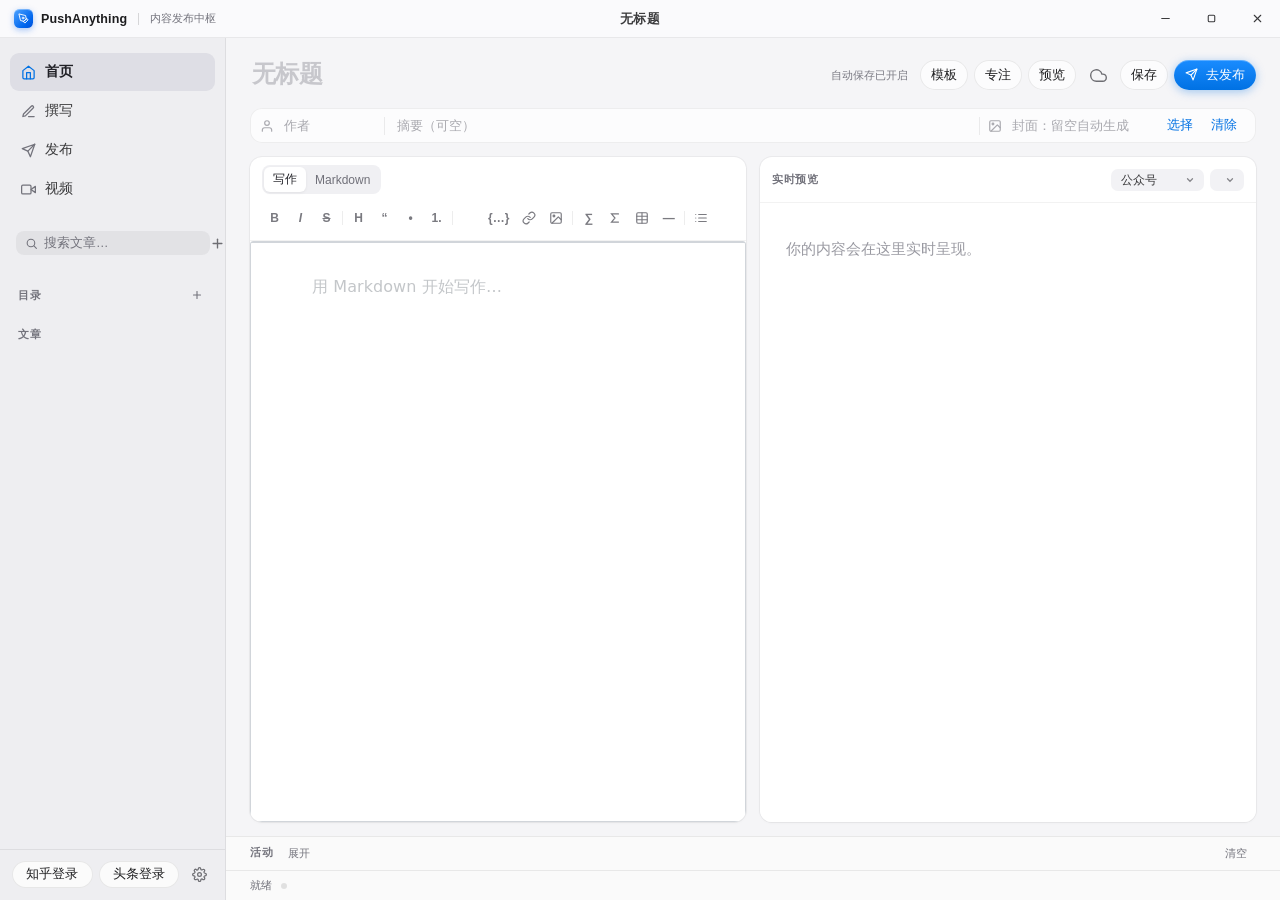
==== commit 673c0601: "feat: improve writing studio and add wild template (v1.3.0)" ====
--- a/app/web/index.html
+++ b/app/web/index.html
@@ -2,9 +2,11 @@
 <html lang="zh-CN">
 <head>
 <meta charset="utf-8">
+<meta name="viewport" content="width=device-width, initial-scale=1">
 <title>PushAnything</title>
 <link rel="stylesheet" href="vendor/vditor.css">
 <link rel="stylesheet" href="style.css">
+<link rel="stylesheet" href="studio.css">
 </head>
 <body>
 <!-- 自定义标题栏（无边框窗口） -->
@@ -36,22 +38,22 @@
   <!-- 左侧：目录 + 文章 -->
   <aside id="sidebar">
     <nav class="side-nav">
-      <div class="nav-item active" data-page="home">
+      <button type="button" class="nav-item active" data-page="home">
         <svg viewBox="0 0 24 24" fill="none" stroke="currentColor" stroke-width="2" stroke-linecap="round" stroke-linejoin="round"><path d="M3 9l9-7 9 7v11a2 2 0 0 1-2 2H5a2 2 0 0 1-2-2z"/><polyline points="9 22 9 12 15 12 15 22"/></svg>
         首页
-      </div>
-      <div class="nav-item" data-page="write">
+      </button>
+      <button type="button" class="nav-item" data-page="write">
         <svg viewBox="0 0 24 24" fill="none" stroke="currentColor" stroke-width="2" stroke-linecap="round" stroke-linejoin="round"><path d="M12 20h9"/><path d="M16.5 3.5a2.12 2.12 0 0 1 3 3L7 19l-4 1 1-4L16.5 3.5z"/></svg>
         撰写
-      </div>
-      <div class="nav-item" data-page="publish">
+      </button>
+      <button type="button" class="nav-item" data-page="publish">
         <svg viewBox="0 0 24 24" fill="none" stroke="currentColor" stroke-width="2" stroke-linecap="round" stroke-linejoin="round"><line x1="22" y1="2" x2="11" y2="13"/><polygon points="22 2 15 22 11 13 2 9 22 2"/></svg>
         发布
-      </div>
-      <div class="nav-item" data-page="video">
+      </button>
+      <button type="button" class="nav-item" data-page="video">
         <svg viewBox="0 0 24 24" fill="none" stroke="currentColor" stroke-width="2" stroke-linecap="round" stroke-linejoin="round"><polygon points="23 7 16 12 23 17 23 7"/><rect x="1" y="5" width="15" height="14" rx="2"/></svg>
         视频
-      </div>
+      </button>
     </nav>
     <div class="side-head side-article">
       <div class="search-box">
@@ -145,6 +147,10 @@
     <div class="top-row">
       <input id="title" class="title-inp" placeholder="无标题">
       <div class="top-actions">
+        <span id="saveState" class="save-state" role="status">自动保存已开启</span>
+        <button id="btnTemplates" class="btn" title="选择写作模板">模板</button>
+        <button id="btnFocus" class="btn" aria-pressed="false" title="专注写作 · Ctrl+Shift+F">专注</button>
+        <button id="btnPreview" class="btn" aria-pressed="true" title="显示或隐藏预览">预览</button>
         <button id="btnBackup" class="icon-btn big" title="备份到飞书">
           <svg viewBox="0 0 24 24" fill="none" stroke="currentColor" stroke-width="2" stroke-linecap="round" stroke-linejoin="round"><path d="M18 10h-1.26A8 8 0 1 0 9 20h9a5 5 0 0 0 0-10z"/></svg>
         </button>
@@ -176,15 +182,20 @@
     <div id="editorWrap">
       <div class="pane">
         <div class="pane-head">
-          <span class="pane-label">Markdown</span>
+          <div class="segmented" aria-label="编辑模式">
+            <button id="btnIR" class="active" aria-pressed="true">写作</button>
+            <button id="btnSource" aria-pressed="false">Markdown</button>
+          </div>
           <div class="ed-toolbar" id="edToolbar"></div>
         </div>
         <div id="vditor"></div>
+        <textarea id="sourceEditor" class="hidden" aria-label="Markdown 源码" spellcheck="false" placeholder="用 Markdown 开始写作…"></textarea>
+        <div id="imageDropHint" class="hidden">松开，将图片插入正文</div>
         <div id="outline" class="hidden"></div>
       </div>
       <div class="pane">
         <div class="pane-head">
-          <span class="pane-label">预览</span>
+          <span class="pane-label" id="previewState">实时预览</span>
           <span class="pane-ctl">
             <select id="previewPlat" class="sel">
               <option value="wechat">公众号</option>
@@ -193,14 +204,15 @@
             <select id="styleSel" class="sel" title="公众号排版主题"></select>
           </span>
         </div>
-        <div id="preview"></div>
+        <iframe id="preview" title="文章预览" sandbox="allow-same-origin" referrerpolicy="no-referrer"></iframe>
       </div>
     </div>
 
     <!-- 日志 -->
     <div id="bottomBar">
       <div class="log-head">
-        <span>日志</span>
+        <span>活动</span>
+        <button id="btnToggleLog" class="log-clear" aria-expanded="false">展开</button>
         <button id="btnClearLog" class="log-clear" title="清空日志">清空</button>
       </div>
       <div id="log"></div>
@@ -297,6 +309,8 @@
       <span id="stLeft">就绪</span>
       <span class="st-dot" id="stDirty"></span>
       <span class="st-flex"></span>
+      <span id="imageState" role="status"></span>
+      <span id="stTask"></span>
       <span id="stApi"></span>
     </div>
   </main>
@@ -307,7 +321,7 @@
 
 <!-- 设置面板 -->
 <div id="settingsMask" class="hidden">
-  <div id="settingsSheet" role="dialog" aria-label="设置">
+  <div id="settingsSheet" role="dialog" aria-modal="true" aria-label="设置">
     <div class="sheet-head">
       <span>设置</span>
       <button id="btnCloseSettings" class="icon-btn">
@@ -329,6 +343,13 @@
       </div>
       <div class="hint set-hint">开通步骤见 README「飞书备份」：建自建应用 → 开云文档权限 → 文件夹共享给机器人</div>
 
+      <div class="sec-t">公众号</div>
+      <div class="set-row">
+        <input id="cfgWxConfig" class="inp" style="flex:1" placeholder="公众号凭证 JSON 路径">
+        <button id="btnPickWx" class="btn small">选择</button>
+      </div>
+      <div class="hint set-hint">凭证 JSON 需包含 mp_appid / mp_appsecret 字段（公众号后台 → 设置与开发 → 基本配置）</div>
+
       <div class="sec-t">常规</div>
       <div class="set-row">
         <span class="lbl">默认作者</span>
@@ -348,7 +369,7 @@
         <input id="cfgDataDir" class="inp" style="flex:1" readonly placeholder="默认：软件所在目录">
         <button id="btnPickDir" class="btn small">更改</button>
       </div>
-      <div class="hint set-hint">文章、图片、登录态、投稿记录全部保存在此目录。更改后立即迁移现有数据，重启软件生效。</div>
+      <div class="hint set-hint">文章、图片、登录态、投稿记录全部保存在此目录。更改后下次启动时迁移，原目录会保留。</div>
 
       <div class="sec-t">本地接口</div>
       <label class="set-row chk-line">
@@ -359,7 +380,21 @@
         <span class="lbl">端口</span>
         <input id="cfgApiPort" class="inp" style="width:90px">
         <span class="lbl">Token</span>
-        <input id="cfgApiToken" class="inp" style="flex:1" placeholder="留空不鉴权">
+        <input id="cfgApiToken" type="password" class="inp" style="flex:1" placeholder="留空不鉴权">
+      </div>
+      <label class="set-row chk-line">
+        <input type="checkbox" id="cfgApiLan">
+        <span>允许局域网访问（手机同 WiFi 扫码投稿）</span>
+      </label>
+
+      <div class="sec-t">手机端</div>
+      <div class="set-row" style="align-items:flex-start;gap:14px">
+        <img id="mobileQr" alt="" style="width:112px;height:112px;border-radius:12px;background:#fff;border:1px solid rgba(0,0,0,.08);display:none">
+        <div style="flex:1;min-width:0">
+          <div class="hint set-hint" id="mobileUrlText" style="margin-top:0">手机与电脑连同一 WiFi，扫码或输入网址即可投稿。</div>
+          <input id="mobileUrl" class="inp" readonly style="font-size:12px;margin-top:6px" onclick="this.select()">
+          <div class="hint set-hint">首次连接可能弹防火墙提示，选"允许"。若设置了 Token，手机端首次打开时填一次即可。</div>
+        </div>
       </div>
     </div>
     <div class="sheet-foot">
@@ -375,8 +410,17 @@
 <div class="rz nw"></div><div class="rz ne"></div>
 <div class="rz sw"></div><div class="rz se"></div>
 
-<div id="toast" class="hidden"></div>
+<div id="templateMask" class="hidden">
+  <div id="templateSheet" role="dialog" aria-modal="true" aria-labelledby="templateHeading">
+    <div class="sheet-head"><div><h2 id="templateHeading">从一个好结构开始</h2><p>选好模板，把注意力留给内容。</p></div><button id="btnCloseTemplates" class="icon-btn" aria-label="关闭模板">×</button></div>
+    <div class="template-body"><div id="templateList"></div><div class="template-preview"><div class="template-preview-head"><div id="templateDescription"></div><div class="segmented"><button id="btnTemplateVisual" class="active">排版效果</button><button id="btnTemplateOutline">正文骨架</button></div></div><iframe id="templatePreviewFrame" title="模板排版示例" sandbox referrerpolicy="no-referrer"></iframe><pre id="templatePreview" class="hidden"></pre></div></div>
+    <div class="sheet-foot"><input id="templateName" class="inp" placeholder="我的模板名称" aria-label="模板名称"><button id="btnSaveTemplate" class="btn">保存当前正文为模板</button><button id="btnUseTemplate" class="btn primary">用这个模板写作</button></div>
+  </div>
+</div>
+<div id="imageMask" class="hidden"><div class="image-viewer" role="dialog" aria-modal="true" aria-label="查看图片"><button id="btnCloseImage" class="btn">关闭 · Esc</button><img id="imageView" alt="图片预览"><span id="imageViewCaption"></span></div></div>
+<div id="toast" class="hidden" role="status" aria-live="polite"></div>
 <script src="vendor/vditor.min.js"></script>
 <script src="app.js"></script>
+<script src="studio.js"></script>
 </body>
 </html>
--- a/app/web/style.css
+++ b/app/web/style.css
@@ -602,6 +602,10 @@
 #vditor { flex: 1; min-height: 0; }
 #vditor .vditor-content { height: 100%; }
 #vditor .vditor-ir { padding: 10px 22px 28px; }
+#vditor .vditor-ir, #vditor .vditor-ir .vditor-reset,
+#vditor .vditor-ir pre, #vditor .vditor-ir code,
+#vditor .vditor-ir input, #vditor .vditor-ir textarea { cursor: text; }
+#vditor .vditor-ir a { cursor: pointer; }
 #vditor .vditor-ir > .vditor-reset,
 #vditor .vditor-ir pre.vditor-reset {
   max-width: 700px; margin: 0 auto;
--- a/app/web/studio.css
+++ b/app/web/studio.css
@@ -0,0 +1,102 @@
+/* Calm surfaces and short, purposeful transitions for the writing studio. */
+:root { --muted: #73737c; --fast: .14s; --mid: .2s; --panel-shadow: 0 1px 3px rgba(28,28,34,.04), 0 0 0 1px rgba(28,28,34,.045); }
+body { background: #f5f5f7; }
+#titlebar { background: rgba(250,250,252,.94); }
+#sidebar { width: 226px; background: #eeeef1; backdrop-filter: none; -webkit-backdrop-filter: none; }
+.nav-item { width: 100%; border: 0; background: transparent; font-family: inherit; text-align: left; min-height: 38px; }
+.nav-item.active { background: #dedee5; color: #202026; }
+.nav-item.active svg { color: #0071e3; }
+.article-item.active, .folder-item.active { background: #e0e7f4; }
+.article-item, .folder-item, .h-item, .home-sec, .h-card { animation: none; }
+.h-act { animation-duration: .18s; animation-delay: 0s !important; background: #fff; backdrop-filter: none; }
+.h-card { background: #fff; backdrop-filter: none; }
+.h-act:hover, .h-card:hover { transform: translateY(-2px); box-shadow: 0 6px 20px rgba(28,28,34,.07); }
+.home-hero { margin-bottom: 30px; }
+.home-icon { width: 60px; height: 60px; border-radius: 17px; box-shadow: 0 6px 18px rgba(0,113,227,.16); }
+.home-icon svg { width: 31px; height: 31px; }
+.home-hello { font-size: 29px; letter-spacing: -.035em; }
+.top-row { padding: 16px 24px 0; }
+.title-inp { font-size: 24px; font-weight: 650; letter-spacing: -.025em; }
+.top-actions { gap: 6px; }
+.top-actions .btn { padding: 6px 11px; }
+.save-state { font-size: 11px; color: #797982; margin-right: 6px; white-space: nowrap; }
+.save-state.error { color: #c43b47; }
+.pane { border-radius: 12px; box-shadow: var(--panel-shadow); }
+.pane:focus-within { box-shadow: 0 0 0 1px rgba(0,113,227,.22); }
+.pane-head { min-height: 46px; flex-wrap: wrap; padding: 8px 12px; }
+.segmented { display: inline-flex; padding: 2px; background: #f0f0f3; border-radius: 8px; flex-shrink: 0; }
+.segmented button { border: 0; background: transparent; color: #707079; padding: 4px 9px; border-radius: 6px; font-family: inherit; font-size: 12px; cursor: pointer; }
+.segmented button.active { background: #fff; color: #25252b; box-shadow: 0 1px 3px #00000010; }
+.ed-toolbar { flex-wrap: wrap; justify-content: flex-start; gap: 1px; }
+.ed-btn { min-width: 25px; height: 28px; }
+.ed-btn:active { transform: scale(.95); }
+.ed-sep { margin: 0 2px; }
+#vditor .vditor-ir { padding: 18px 26px 80px; }
+#vditor .vditor-reset { font-size: 16px; line-height: 1.95; letter-spacing: .005em; }
+#vditor .vditor-reset img { max-width: 100%; border-radius: 8px; }
+#sourceEditor { flex: 1; width: 100%; min-height: 0; resize: none; border: 0; outline: none; padding: 22px 26px 80px; font: 14px/1.9 'Cascadia Code',Consolas,'Microsoft YaHei',monospace; color: #303038; background: #fff; tab-size: 2; }
+#preview { width: 100%; min-height: 0; border: 0; padding: 0; background: white; }
+#bottomBar { max-height: 34px; min-height: 34px; background: #fafafa; backdrop-filter: none; }
+#bottomBar #log { display: none; }
+#bottomBar.expanded { max-height: 160px; }
+#bottomBar.expanded #log { display: block; }
+.log-head { min-height: 32px; gap: 6px; padding-top: 0; }
+.log-head #btnClearLog { margin-left: auto; }
+#log { scroll-behavior: auto; }
+#log div { animation: none; }
+#statusBar { height: 30px; background: #fafafa; backdrop-filter: none; }
+#stLeft { max-width: 55%; overflow: hidden; text-overflow: ellipsis; white-space: nowrap; }
+#imageState, #stTask { color: #0071e3; font-size: 11px; white-space: nowrap; }
+.preview-hidden #editorWrap > .pane:last-child { display: none; }
+.preview-hidden #editorWrap > .pane:first-child { max-width: 960px; margin: 0 auto; width: 100%; }
+.focus-writing #sidebar, .focus-writing .meta-row, .focus-writing #bottomBar { display: none; }
+.focus-writing #editorWrap > .pane:last-child { display: none; }
+.focus-writing #editorWrap { max-width: 1000px; width: 100%; margin: 0 auto; padding-top: 20px; }
+.focus-writing .top-row { max-width: 1000px; width: 100%; margin: 0 auto; padding-top: 22px; }
+.focus-writing #btnPreview { display: none; }
+button:focus-visible, [role=button]:focus-visible, select:focus-visible { outline: 3px solid #0071e350; outline-offset: 2px; }
+button:disabled { cursor: default; }
+.article-item:focus-within .more { opacity: 1; transform: none; }
+#imageDropHint { position: absolute; inset: 48px 8px 8px; z-index: 50; border: 2px dashed #0071e3; border-radius: 10px; background: #f0f7fff2; color: #0071e3; display: flex; align-items: center; justify-content: center; font-size: 17px; pointer-events: none; }
+#templateMask, #imageMask { position: fixed; inset: 0; z-index: 110; display: flex; align-items: center; justify-content: center; background: #1d1d1f40; backdrop-filter: blur(7px); }
+#templateSheet { width: 760px; max-width: 94vw; max-height: 85vh; background: #fff; border-radius: 18px; box-shadow: 0 24px 80px #00000024; display: flex; flex-direction: column; overflow: hidden; animation: sheetIn .2s var(--ease); }
+#templateSheet h2 { font-size: 20px; font-weight: 650; letter-spacing: -.03em; }
+#templateSheet .sheet-head { padding: 22px 24px 18px; }
+#templateSheet .sheet-head p { font-size: 12px; color: var(--muted); font-weight: 400; margin-top: 7px; }
+.template-body { display: grid; grid-template-columns: 220px 1fr; min-height: 0; flex: 1; border-top: 1px solid #f0f0f3; }
+#templateList { padding: 14px; overflow: auto; background: #f8f8fa; max-height: 52vh; }
+.template-row { display: flex; position: relative; }
+.template-choice { width: 100%; padding: 14px 12px; border: 0; border-radius: 10px; background: transparent; text-align: left; cursor: pointer; font-family: inherit; margin-bottom: 3px; }
+.template-choice strong { display: block; font-size: 13px; color: var(--ink); font-weight: 600; padding-right: 18px; }
+.template-choice span { display: block; font-size: 10.5px; color: var(--muted); margin-top: 7px; line-height: 1.5; }
+.template-choice.selected { background: #e5edf9; }
+.template-choice:hover:not(.selected) { background: #ededf1; }
+.template-remove { position: absolute; top: 12px; right: 7px; border: 0; background: transparent; color: #86868b; cursor: pointer; font-size: 19px; }
+.template-preview { min-width: 0; padding: 0; overflow: hidden; height: 52vh; display: flex; flex-direction: column; }
+.template-preview-head { display: flex; flex-wrap: wrap; align-items: center; justify-content: space-between; gap: 10px; padding: 12px 16px; border-bottom: 1px solid #eeeef1; flex-shrink: 0; }
+.template-preview-head #templateDescription { margin: 0; }
+#templatePreviewFrame { flex: 1; width: 100%; min-height: 0; border: 0; background: #faf7f0; }
+#templatePreview { padding: 16px 24px; overflow: auto; }
+#templateDescription { font-size: 11px; color: #0071e3; margin-bottom: 16px; }
+#templatePreview { font: 13px/1.85 'Segoe UI','Microsoft YaHei',sans-serif; color: #44444c; white-space: pre-wrap; overflow-wrap: anywhere; }
+#templateName { min-width: 0; width: 145px; font-size: 12px; }
+#templateSheet .sheet-foot { gap: 10px; padding: 16px 24px; }
+#templateSheet .sheet-foot .primary { margin-left: auto; }
+.image-viewer { position: relative; display: flex; flex-direction: column; align-items: center; gap: 14px; max-width: 90vw; max-height: 90vh; padding: 18px; background: #fff; border-radius: 16px; box-shadow: 0 24px 80px #00000030; }
+.image-viewer img { max-width: 85vw; max-height: 72vh; object-fit: contain; }
+.image-viewer .btn { align-self: flex-end; }
+#imageViewCaption { font-size: 12px; color: var(--muted); }
+.h-item { flex-wrap: wrap; }
+.task-actions { display: inline-flex; gap: 6px; }
+.h-status.partial, .h-status.attention, .h-plat.attention { color: #ad6a00; background: #fff3df; }
+.h-status.cancelled { color: #86868b; background: #f0f0f3; }
+.h-time { font-size: 11px; }
+.h-logs { flex-basis: 100%; max-height: 240px; overflow-y: auto; }
+.v-wrap, .h-wrap { animation-duration: .2s; animation-delay: 0s; }
+#toast { top: auto; bottom: 44px; border-radius: 12px; max-width: min(660px, 85vw); text-align: center; z-index: 150; }
+#toast:not(.hidden) { animation-duration: .18s; }
+.undo-delete { margin-left: 16px; border: 0; color: #90c3ff; background: transparent; font-family: inherit; cursor: pointer; padding: 3px 6px; }
+@media (max-width: 1150px) { .top-row { flex-wrap: wrap; } .top-actions { margin-left: auto; } .save-state { display: none; } .ed-toolbar { width: 100%; } .home-acts { grid-template-columns: repeat(2, 1fr); } .meta-card { flex-wrap: wrap; gap: 5px; } }
+@media (max-width: 900px) { #sidebar { width: 186px; } .side-head { padding: 12px 10px; } .side-foot { padding: 10px; } .foot-row { flex-wrap: wrap; } #editorWrap { gap: 10px; padding: 12px 16px; } .top-row, .meta-row { padding-left: 16px; padding-right: 16px; } .home-scroll { padding: 30px 24px; } .v-wrap { padding: 26px 22px; max-width: 94%; } }
+@media (max-width: 780px) { #editorWrap > .pane:last-child { display: none; } #btnPreview { display: none; } .tb-sub, .tb-sep { display: none; } #stApi { display: none; } .template-body { grid-template-columns: 170px 1fr; } #templateSheet .sheet-foot { flex-wrap: wrap; } .meta-card .meta-sep { display: none; } }
+@media (prefers-reduced-motion: reduce) { *, *::before, *::after { animation-duration: .001ms !important; animation-delay: 0s !important; transition-duration: .001ms !important; scroll-behavior: auto !important; } }
